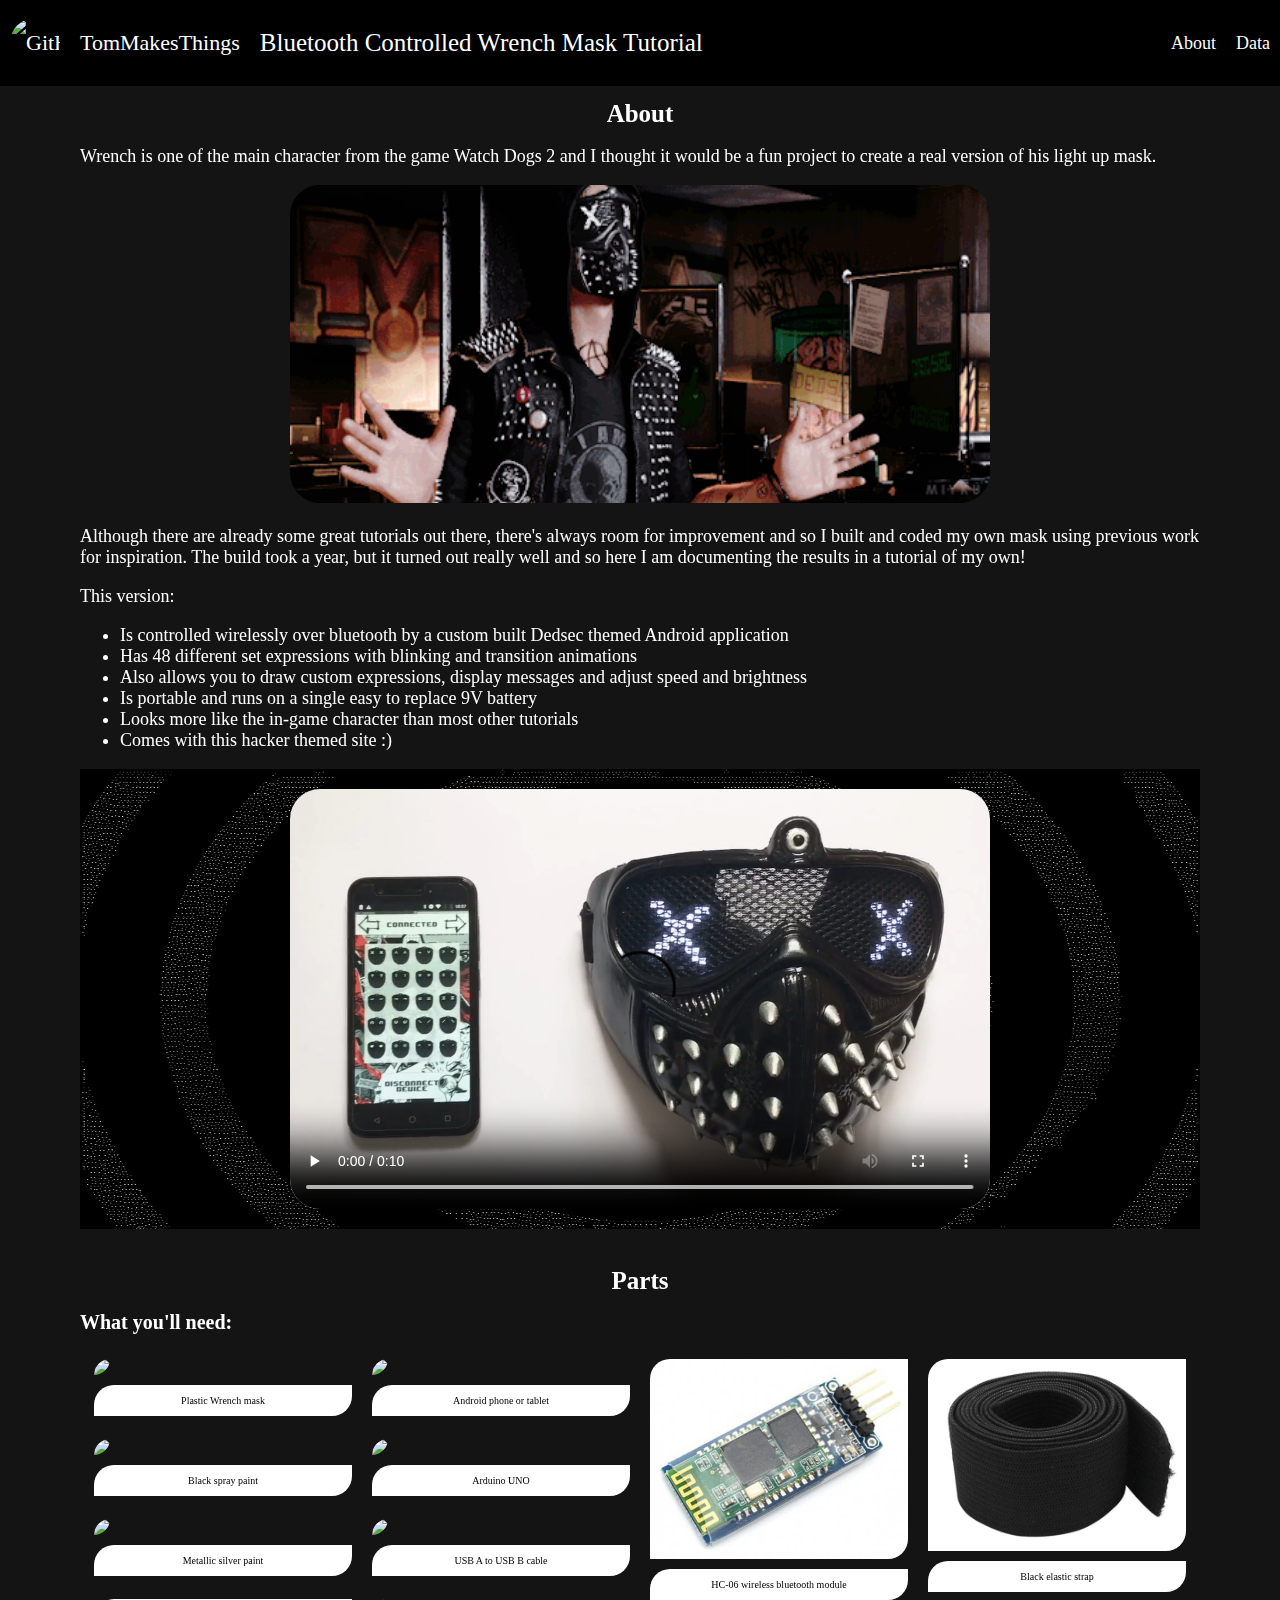
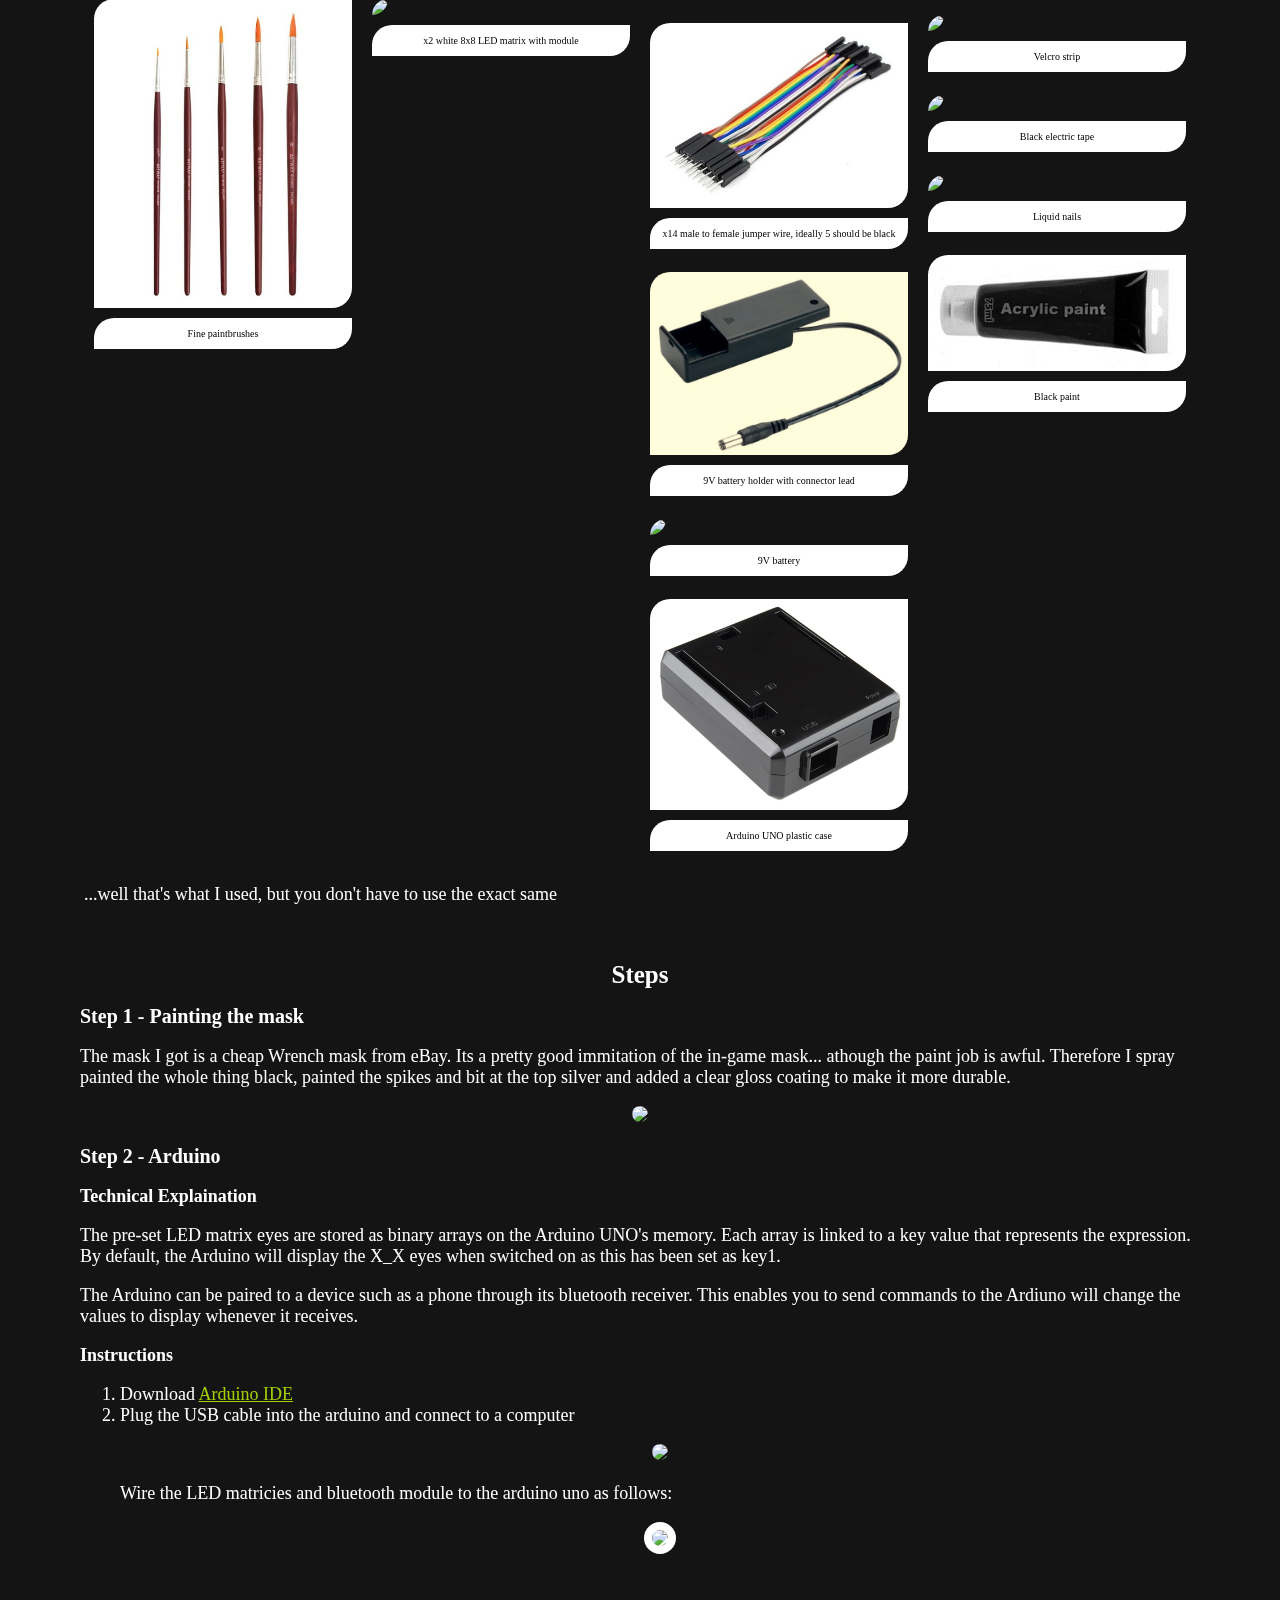
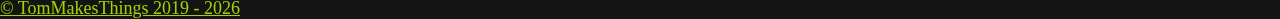
==== index.html @ 39fe6a98 "Index update" ====
<!DOCTYPE html>
<html>
<head>
	<meta name="description" content="Bluetooth controlled arduino wrench mask">
  <meta name="keywords" content="watch dogs 2">
  <meta name="author" content="TomMakesThings">
	<meta name="viewport" content="width=device-width, initial-scale=1">

	<!-- Links to the CSS stylesheets -->
	<link rel="stylesheet" href="Stylesheets\main.css">
	<link rel="stylesheet" href="Stylesheets\navbar.css">
	<link rel="stylesheet" href="Stylesheets\about.css">
	<link rel="stylesheet" href="Stylesheets\parts.css">
	<link rel="stylesheet" href="Stylesheets\steps.css">
	<link rel="stylesheet" href="Stylesheets\footer.css">
</head>

<body>

<div class="header">
	<div id="header-left" onmouseover="profileHover(this);" onmouseout="profileUnhover(this);">
		<a href="https://github.com/TomMakesThings"><img src="Assets/Images/Profile.gif" alt="GitHub profile picture" id="profilepic"></a>
		<a href="https://tommakesthings.github.io/" id="username" class="navtext">TomMakesThings</a>
	</div>
	<div id="header-center">
		<a href="https://github.com/TomMakesThings/Arduino-Wrench-Mask" class="navtext">Bluetooth Controlled Wrench Mask Tutorial<span class="type-dash" style="visibility: hidden;">_</span></a>
	</div>
	<div class="header-right">
		<a href="#about" class="navtext">About</a>
		<div class="nav-dropdown">
			<a href="#datasets" class="navtext">Data</a>
			<div class="nav-dropdown-content">
				<p><a href="#benchmark">None</a></p>
				<p><a href="#simulated">None</a></p>
				<p><a href="#mousecortex">None</a></p>
			</div>
		</div>
	</div>
</div>

<div class="content">
	<div>
		<a name="about" class="anchor"></a>
  	<h1>About</h1>
		<p>Wrench is one of the main character from the game Watch Dogs 2 and I thought it would be a fun project to create a real version of his light up mask.
		</p>
		<p class="center-image"><img src="Assets/Images/Wrench-Game.gif"></p>
		<p>Although there are already some great tutorials out there, there's always room for improvement and so I built and coded my own mask using previous work for inspiration.
			The build took a year, but it turned out really well and so here I am documenting the results in a tutorial of my own!
		</p>
		<p>
			This version:
		</p>
		<ul>
			<li>Is controlled wirelessly over bluetooth by a custom built Dedsec themed Android application</li>
			<li>Has 48 different set expressions with blinking and transition animations</li>
			<li>Also allows you to draw custom expressions, display messages and adjust speed and brightness</li>
			<li>Is portable and runs on a single easy to replace 9V battery</li>
			<li>Looks more like the in-game character than most other tutorials</li>
			<li>Comes with this hacker themed site :)</li>
		</ul>

		<div class="video-container">
			<video controls>
		  	<source src="Assets/Videos/Phone-Demo.mov" type="video/mp4">
		  	Error! Could not play video as it is not supported by your browser.
			</video>
		</div>

	</div>

	<br>

	<div>
		<a name="parts" class="anchor"></a>
		<h1>Parts</h1>
		<h2>What you'll need:</h2>
	</div>

	<div class="row">
		<div class="column">
			<div>
      	<a><img src="Assets/Images/Plastic-Mask.jpg" class="part"></a>
				<div class="part-desc">Plastic Wrench mask</div>
			</div>
			<div>
				<a><img src="Assets/Images/Black-Spray-Paint.jpg" class="part"></a>
				<div class="part-desc">Black spray paint</div>
			</div>
			<div>
				<a><img src="Assets/Images/Silver-Paint.png" class="part"></a>
				<div class="part-desc">Metallic silver paint</div>
			</div>
			<div>
				<a><img src="Assets/Images/Paintbrush.jpg" class="part"></a>
				<div class="part-desc">Fine paintbrushes</div>
			</div>
		</div>
		<div class="column">
			<div>
				<a><img src="Assets/Images/Android-Phone.jpg" class="part"></a>
				<div class="part-desc">Android phone or tablet</div>
			</div>
			<div>
				<a><img src="Assets/Images/Arduino-Uno.jpg" class="part"></a>
				<div class="part-desc">Arduino UNO</div>
			</div>
			<div>
				<a><img src="Assets/Images/USB-Cable.jpg" class="part"></a>
				<div class="part-desc">USB A to USB B cable</div>
			</div>
			<div>
				<a><img src="Assets/Images/LED-Matrix.jpg" class="part"></a>
				<div class="part-desc">x2 white 8x8 LED matrix with module</div>
			</div>
		</div>
		<div class="column">
			<div>
				<a><img src="Assets/Images/Bluetooth-Module.jpg" class="part"></a>
				<div class="part-desc">HC-06 wireless bluetooth module</div>
			</div>
			<div>
				<a><img src="Assets/Images/Jumper-Wires.jpg" class="part"></a>
				<div class="part-desc">x14 male to female jumper wire, ideally 5 should be black</div>
			</div>
			<div>
				<a><img src="Assets/Images/9V-Battery-Holder.png" class="part"></a>
				<div class="part-desc">9V battery holder with connector lead</div>
			</div>
			<div>
				<a><img src="Assets/Images/9V-Battery.jpg" class="part"></a>
				<div class="part-desc">9V battery</div>
			</div>
			<div>
				<a><img src="Assets/Images/Arduino-Case.jpg" class="part"></a>
				<div class="part-desc">Arduino UNO plastic case</div>
			</div>
		</div>
		<div class="column">
			<div>
				<a><img src="Assets/Images/Black-Elastic.png" class="part"></a>
				<div class="part-desc">Black elastic strap</div>
			</div>
			<div>
				<a><img src="Assets/Images/Velcro.jpg" class="part"></a>
				<div class="part-desc">Velcro strip</div>
			</div>
			<div>
				<a><img src="Assets/Images/Black-Tape.jpg" class="part"></a>
				<div class="part-desc">Black electric tape</div>
			</div>
			<div>
				<a><img src="Assets/Images/Liquid-Nails.jpg" class="part"></a>
				<div class="part-desc">Liquid nails</div>
			</div>
			<div>
				<a><img src="Assets/Images/Black-Paint.png" class="part"></a>
				<div class="part-desc">Black paint</div>
			</div>
		</div>

		<p>...well that's what I used, but you don't have to use the exact same
		</p>

	</div>

	<br>

	<div>
		<a name="parts" class="anchor"></a>
		<h1>Steps</h1>
		<h2>Step 1 - Painting the mask</h2>
		<p>The mask I got is a cheap Wrench mask from eBay.
			Its a pretty good immitation of the in-game mask... athough the paint job is awful.
			Therefore I spray painted the whole thing black, painted the spikes and bit at the top silver and added a clear gloss coating to make it more durable.
		</p>
			<p class="center-image"><img src="Assets/Images/Masks-Painted.jpeg"></p>
	</div>

	<div>
		<a name="parts" class="anchor"></a>
		<h2>Step 2 - Arduino</h2>
		<h3>Technical Explaination</h3>
		<p>The pre-set LED matrix eyes are stored as binary arrays on the Arduino UNO's memory.
			Each array is linked to a key value that represents the expression.
			By default, the Arduino will display the X_X eyes when switched on as this has been set as key1.
		</p>
		<p>
			The Arduino can be paired to a device such as a phone through its bluetooth receiver.
			This enables you to send commands to the Ardiuno
			will change the values to display whenever it receives.
		</p>
		<h3>Instructions</h3>
		<ol>
			<li>Download <a href="https://www.arduino.cc/en/software">Arduino IDE</a></li>
			<li>Plug the USB cable into the arduino and connect to a computer</li>
			<p class="center-image"><img src="Assets/Images/USB-Connected-Arduino.png"></p>

		<p>Wire the LED matricies and bluetooth module to the arduino uno as follows:</p>
		<p class="wiring" id="arduino-wiring"><img src="Assets/Images/Arduino-Wiring.png"></p>
		</p>
	</div>

</div>

<br>

<div class="footer">
	<div class="footer-center">
		<a href="https://github.com/TomMakesThings">&copy; TomMakesThings 2019 - <script>document.write(new Date().getUTCFullYear());</script></a>
	</div>
</div>

<script src="Javascript/navbar.js"></script>

</body>
</html>
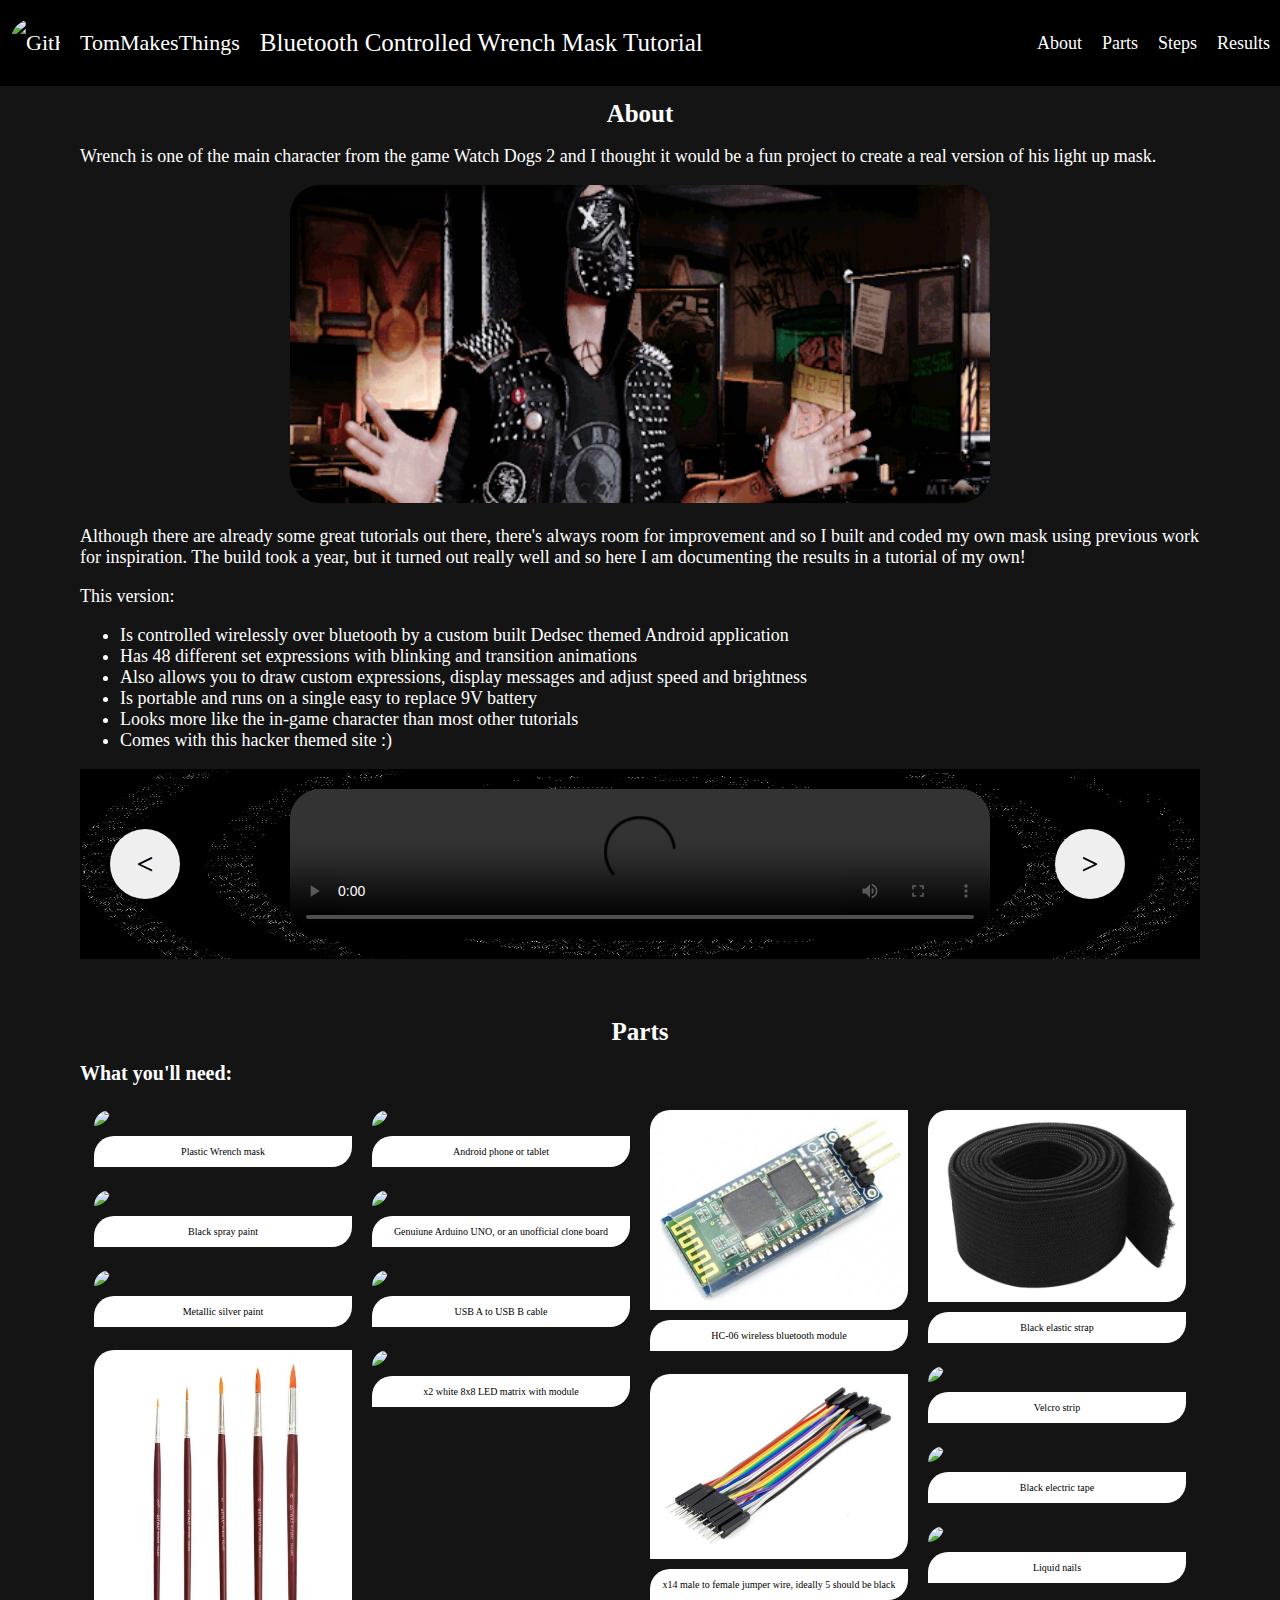
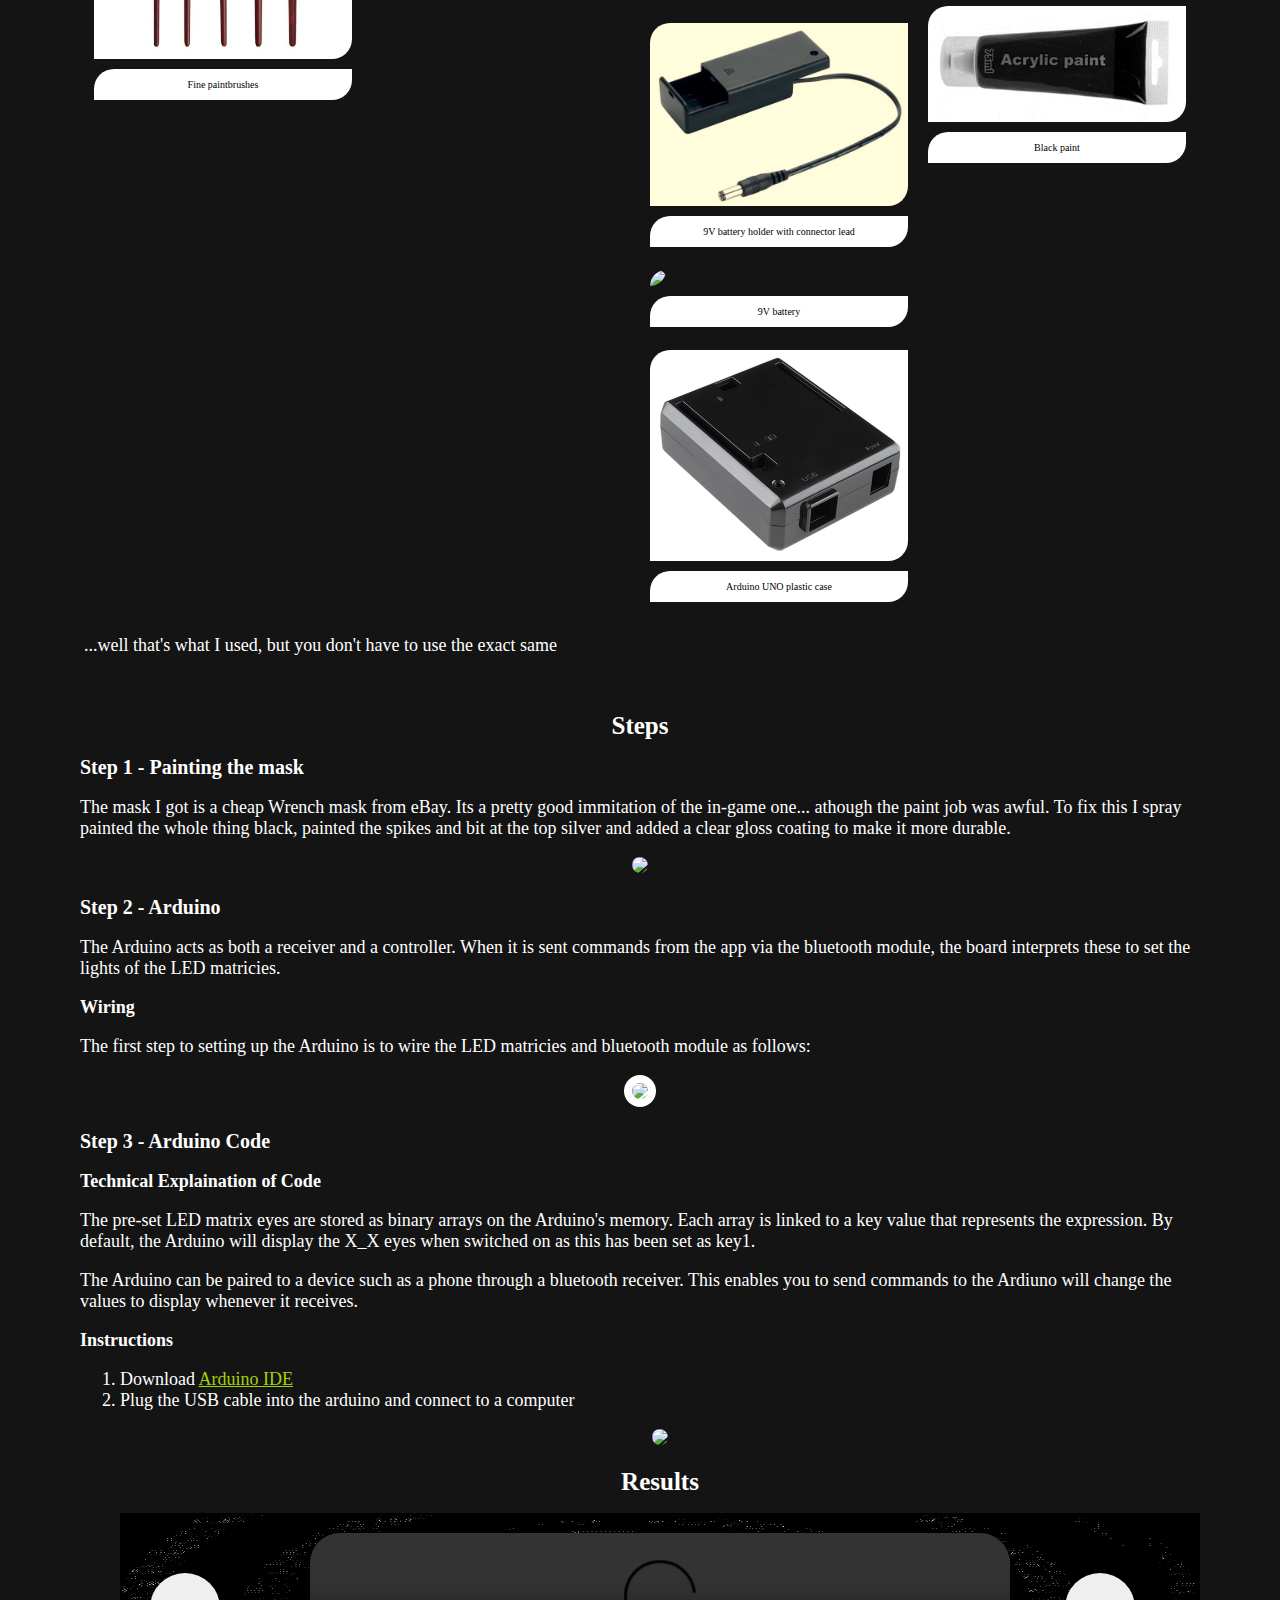
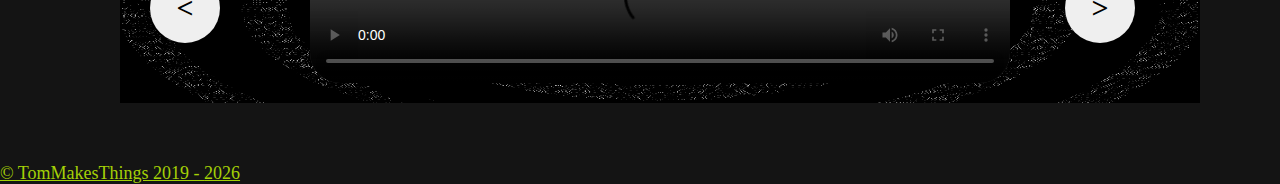
==== commit 7e884bfb: "Video player update" ====
--- a/index.html
+++ b/index.html
@@ -27,14 +27,16 @@
 	</div>
 	<div class="header-right">
 		<a href="#about" class="navtext">About</a>
+		<a href="#parts" class="navtext">Parts</a>
 		<div class="nav-dropdown">
-			<a href="#datasets" class="navtext">Data</a>
+			<a href="#steps" class="navtext">Steps</a>
 			<div class="nav-dropdown-content">
 				<p><a href="#benchmark">None</a></p>
 				<p><a href="#simulated">None</a></p>
 				<p><a href="#mousecortex">None</a></p>
 			</div>
 		</div>
+		<a href="#results" class="navtext">Results</a>
 	</div>
 </div>
 
@@ -61,10 +63,16 @@
 		</ul>
 
 		<div class="video-container">
-			<video controls>
-		  	<source src="Assets/Videos/Phone-Demo.mov" type="video/mp4">
-		  	Error! Could not play video as it is not supported by your browser.
+			<button class="circle-button wide-screen-button previous-button" style="float: left;" onclick="aboutVideoChanger(this)"><p><</p></button>
+			<video controls id="about-video">
+		  	<source src="Assets/Videos/App-Connection.mov" type="video/mp4">
+				Error! Could not play video as it is not supported by your browser.
 			</video>
+			<button class="circle-button wide-screen-button next-button" style="float: right;" onclick="aboutVideoChanger(this)"><p>></p></button>
+		</div>
+		<div class="video-buttons-small-screen">
+			<button class="circle-button small-screen-button next-button" onclick="aboutVideoChanger(this)"><p><</p></button>
+			<button class="circle-button small-screen-button previous-button" onclick="aboutVideoChanger(this)"><p>></p></button>
 		</div>
 
 	</div>
@@ -103,7 +111,7 @@
 			</div>
 			<div>
 				<a><img src="Assets/Images/Arduino-Uno.jpg" class="part"></a>
-				<div class="part-desc">Arduino UNO</div>
+				<div class="part-desc">Genuiune Arduino UNO, or an unofficial clone board</div>
 			</div>
 			<div>
 				<a><img src="Assets/Images/USB-Cable.jpg" class="part"></a>
@@ -167,12 +175,12 @@
 	<br>
 
 	<div>
-		<a name="parts" class="anchor"></a>
+		<a name="steps" class="anchor"></a>
 		<h1>Steps</h1>
 		<h2>Step 1 - Painting the mask</h2>
 		<p>The mask I got is a cheap Wrench mask from eBay.
-			Its a pretty good immitation of the in-game mask... athough the paint job is awful.
-			Therefore I spray painted the whole thing black, painted the spikes and bit at the top silver and added a clear gloss coating to make it more durable.
+			Its a pretty good immitation of the in-game one... athough the paint job was awful.
+			To fix this I spray painted the whole thing black, painted the spikes and bit at the top silver and added a clear gloss coating to make it more durable.
 		</p>
 			<p class="center-image"><img src="Assets/Images/Masks-Painted.jpeg"></p>
 	</div>
@@ -180,13 +188,21 @@
 	<div>
 		<a name="parts" class="anchor"></a>
 		<h2>Step 2 - Arduino</h2>
-		<h3>Technical Explaination</h3>
-		<p>The pre-set LED matrix eyes are stored as binary arrays on the Arduino UNO's memory.
+		<p>The Arduino acts as both a receiver and a controller.
+			When it is sent commands from the app via the bluetooth module, the board interprets these to set the lights of the LED matricies.
+		</p>
+		<h3>Wiring</h3>
+		<p>The first step to setting up the Arduino is to wire the LED matricies and bluetooth module as follows:</p>
+		<p class="wiring" id="arduino-wiring"><img src="Assets/Images/Arduino-Wiring.png"></p>
+		</p>
+		<h2>Step 3 - Arduino Code</h2>
+		<h3>Technical Explaination of Code</h3>
+		<p>The pre-set LED matrix eyes are stored as binary arrays on the Arduino's memory.
 			Each array is linked to a key value that represents the expression.
 			By default, the Arduino will display the X_X eyes when switched on as this has been set as key1.
 		</p>
 		<p>
-			The Arduino can be paired to a device such as a phone through its bluetooth receiver.
+			The Arduino can be paired to a device such as a phone through a bluetooth receiver.
 			This enables you to send commands to the Ardiuno
 			will change the values to display whenever it receives.
 		</p>
@@ -196,9 +212,23 @@
 			<li>Plug the USB cable into the arduino and connect to a computer</li>
 			<p class="center-image"><img src="Assets/Images/USB-Connected-Arduino.png"></p>
 
-		<p>Wire the LED matricies and bluetooth module to the arduino uno as follows:</p>
-		<p class="wiring" id="arduino-wiring"><img src="Assets/Images/Arduino-Wiring.png"></p>
-		</p>
+		<a name="results" class="anchor"></a>
+		<h1>Results</h1>
+
+		<div class="video-container">
+			<button class="circle-button wide-screen-button previous-button" style="float: left;" onclick="resultsVideoChanger(this)"><p><</p></button>
+			<video controls id="results-video">
+			  <source src="Assets/Videos/Wrench-Outfit-Pose.mp4" type="video/mp4">
+			  Error! Could not play video as it is not supported by your browser.
+			</video>
+			<button class="circle-button wide-screen-button next-button" style="float: right;" onclick="resultsVideoChanger(this)"><p>></p></button>
+		</div>
+		<div class="video-buttons-small-screen">
+			<button class="circle-button small-screen-button next-button" onclick="resultsVideoChanger(this)"><p><</p></button>
+			<button class="circle-button small-screen-button previous-button" onclick="resultsVideoChanger(this)"><p>></p></button>
+		</div>
+
+
 	</div>
 
 </div>
@@ -212,6 +242,7 @@
 </div>
 
 <script src="Javascript/navbar.js"></script>
+<script src="Javascript/video.js"></script>
 
 </body>
 </html>
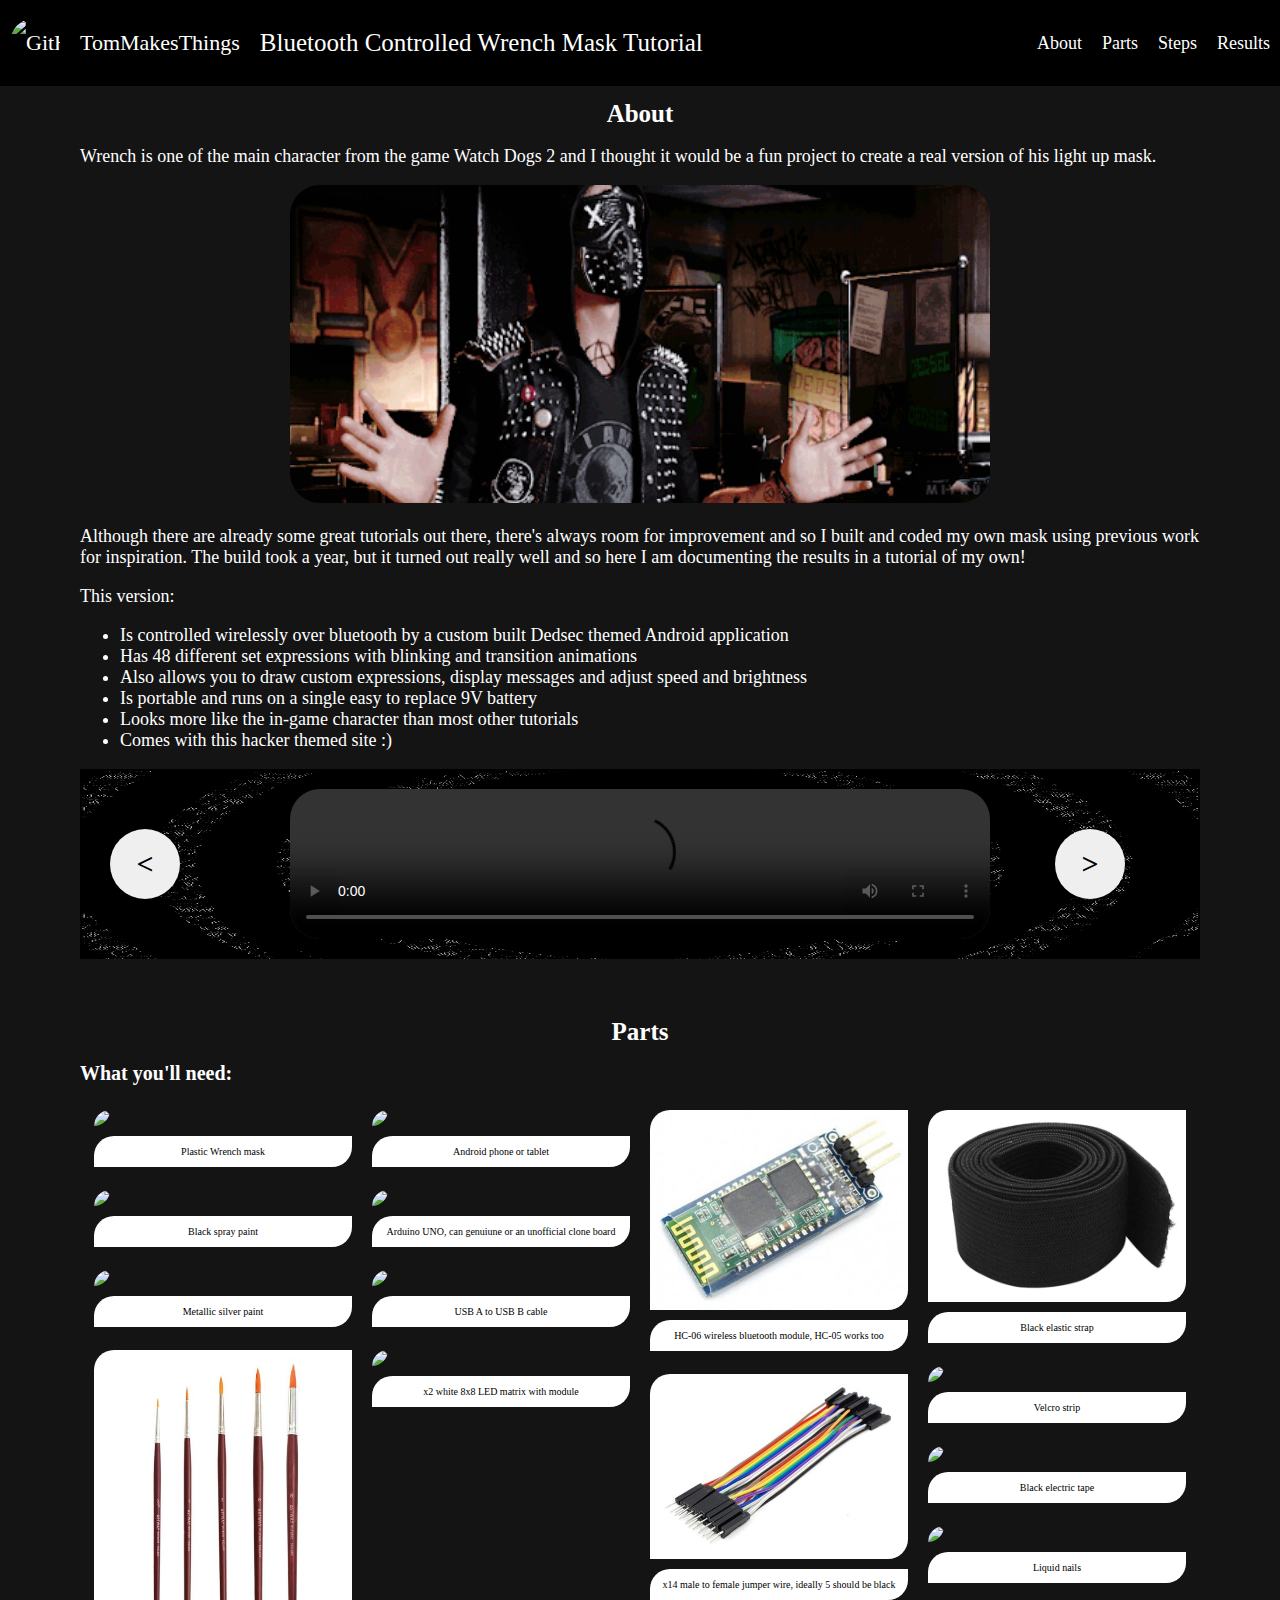
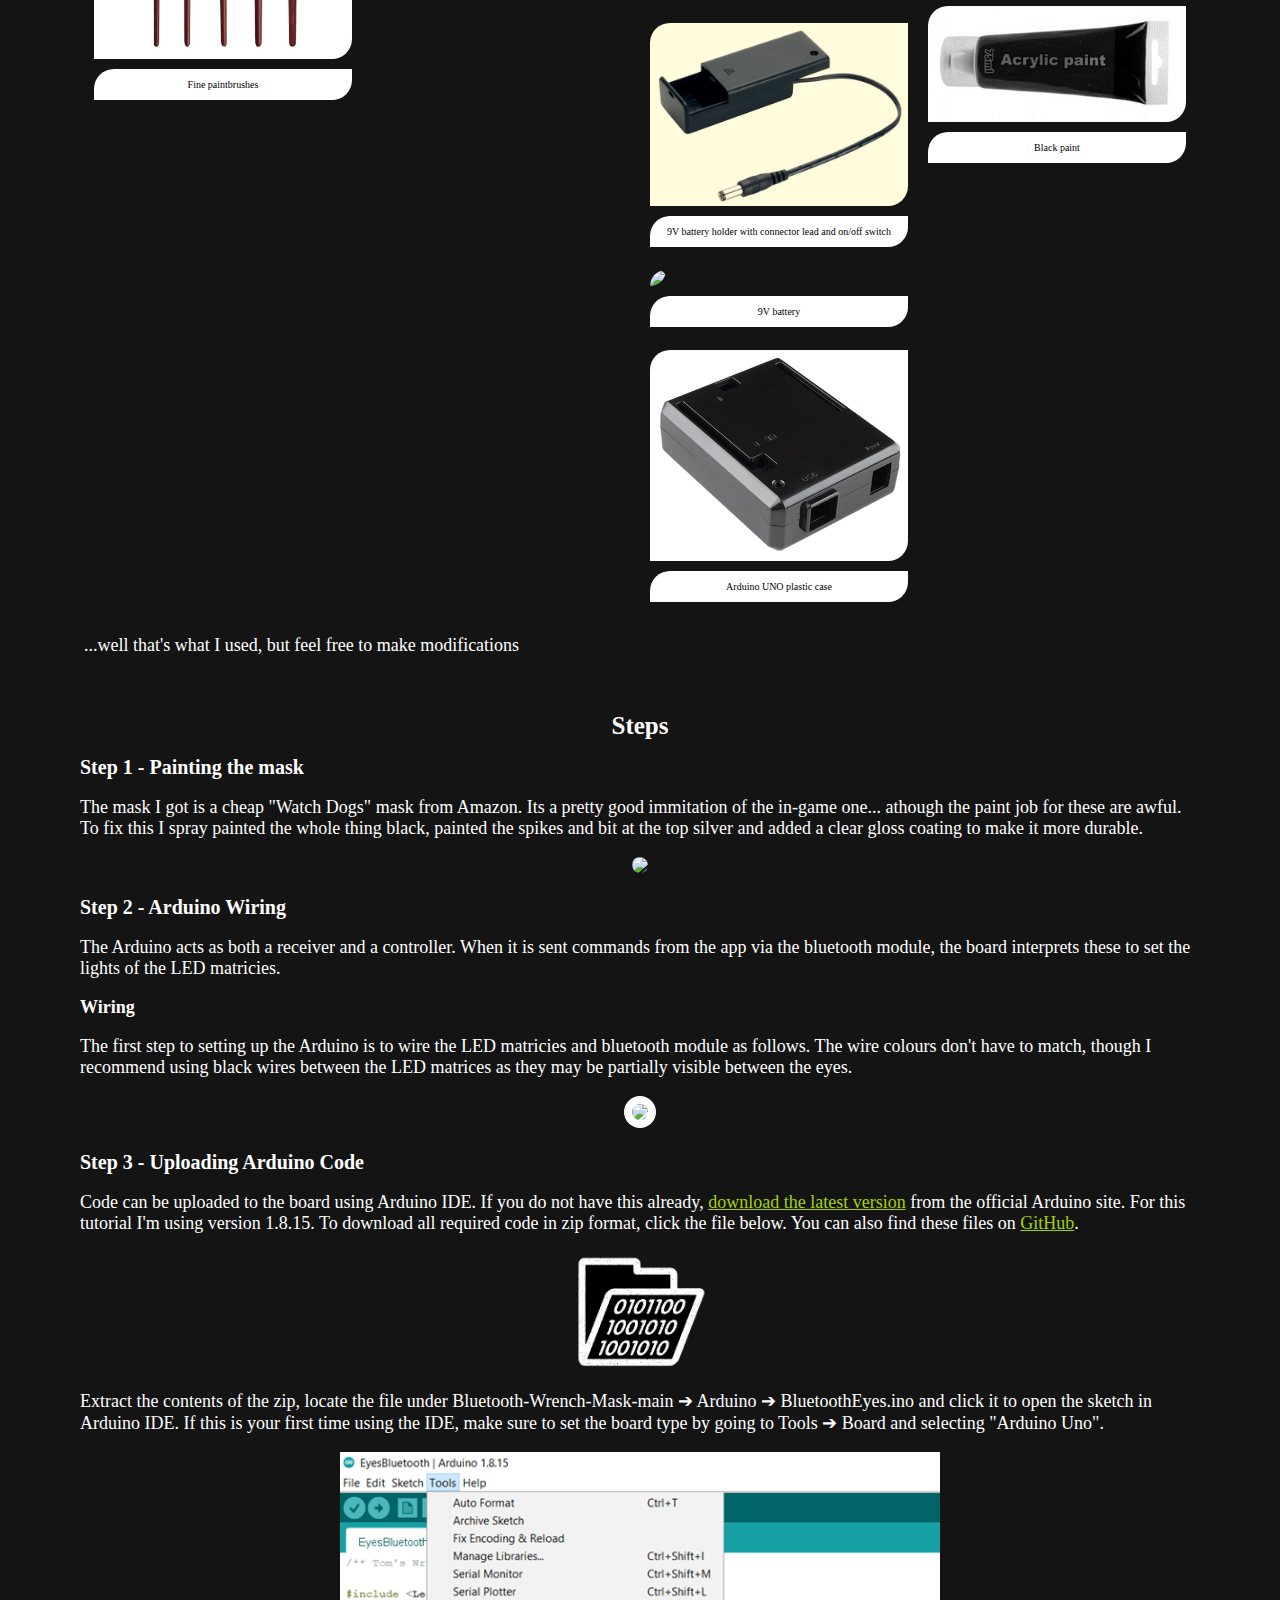
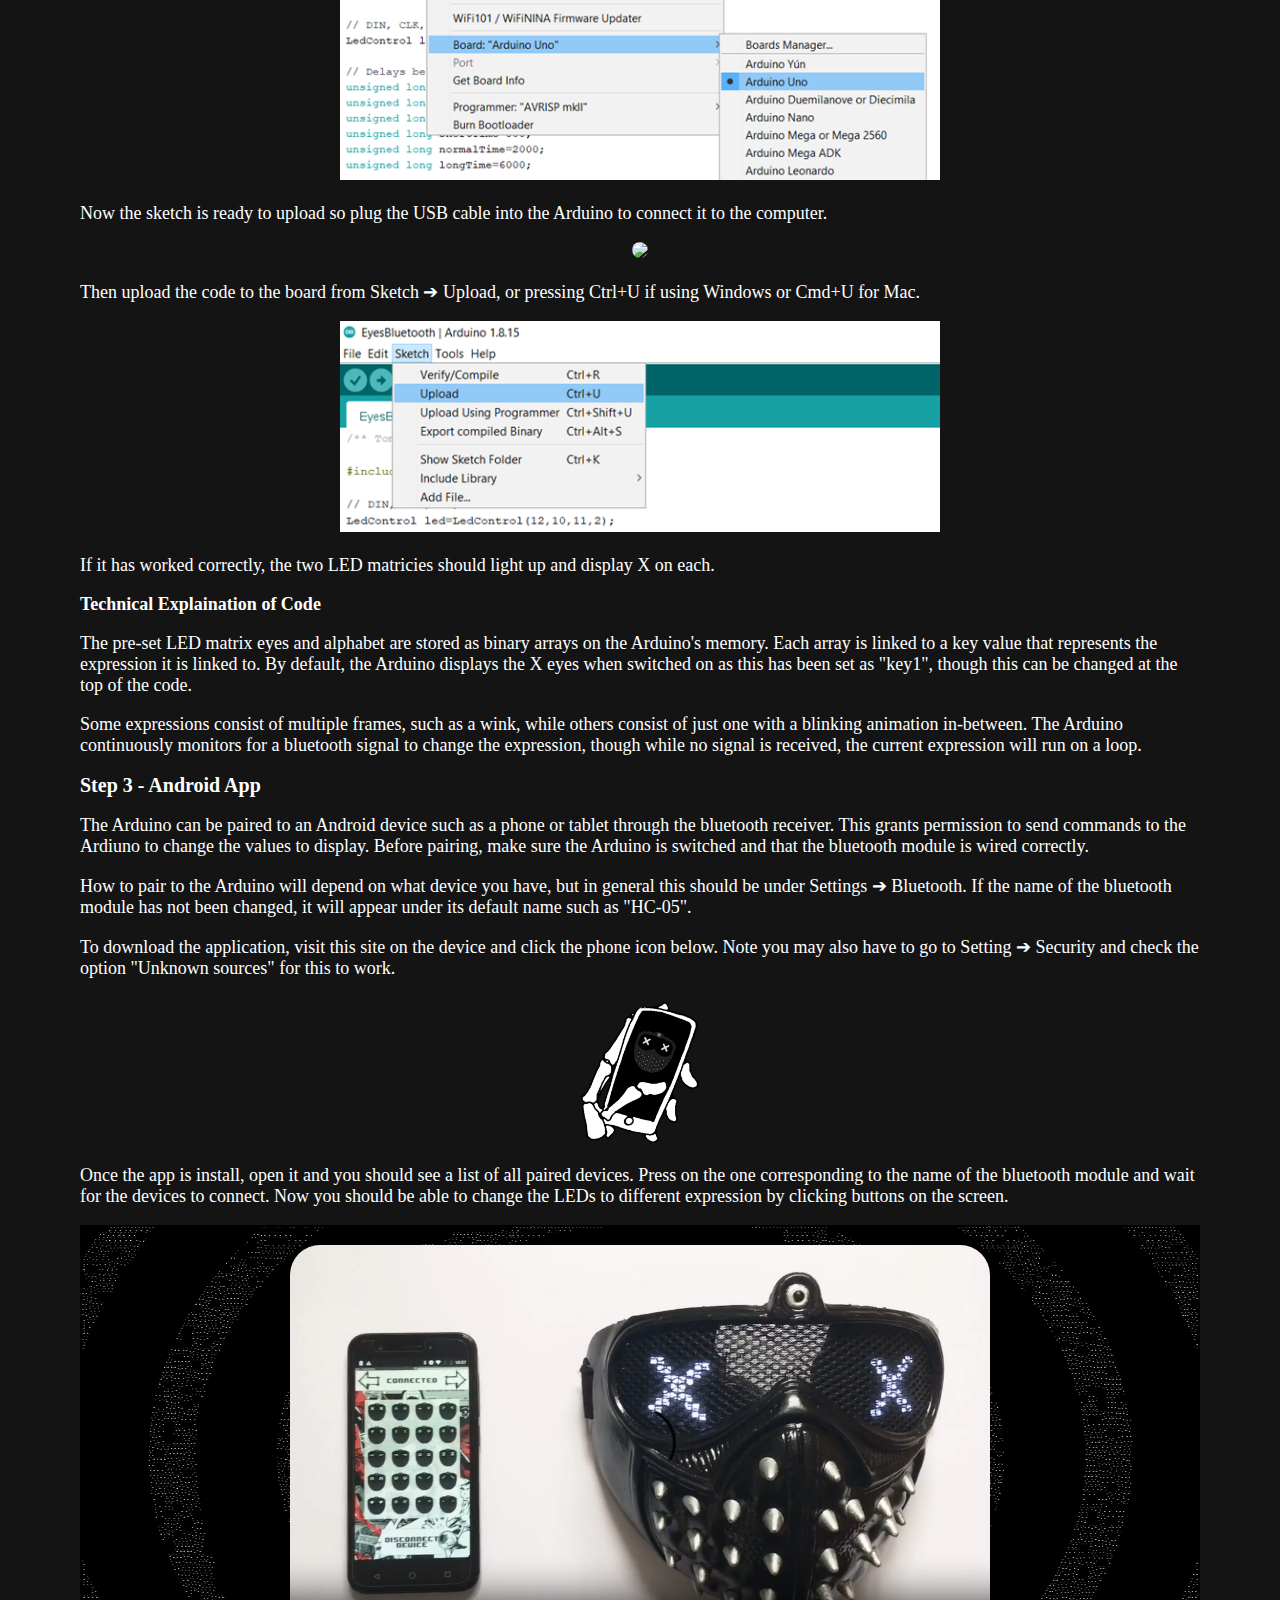
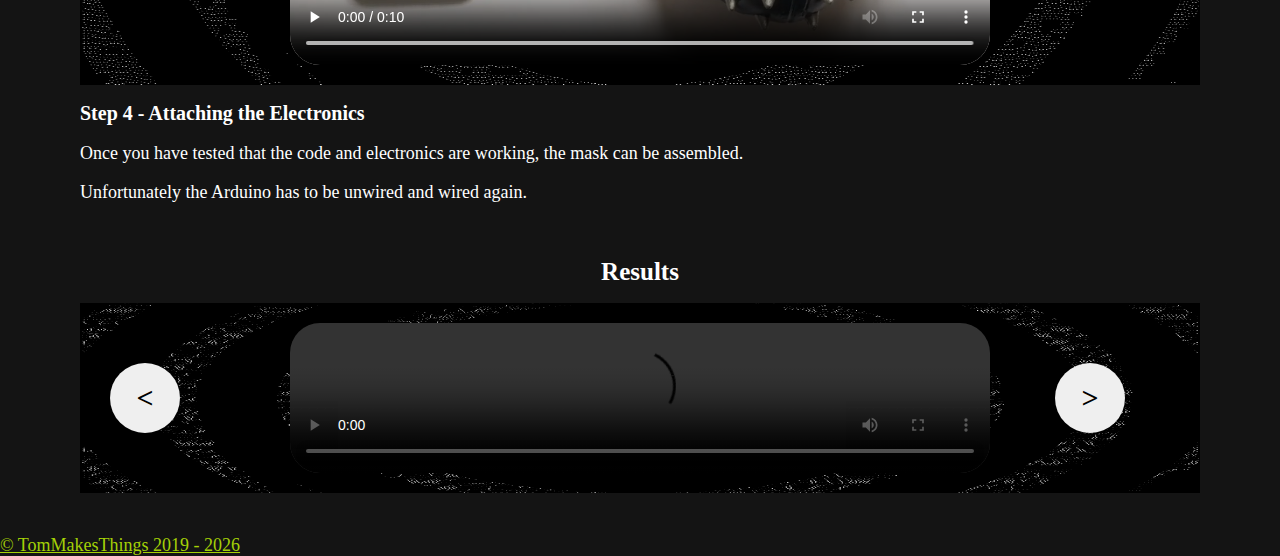
==== commit 359c99f7: "Steps update" ====
--- a/index.html
+++ b/index.html
@@ -111,7 +111,7 @@
 			</div>
 			<div>
 				<a><img src="Assets/Images/Arduino-Uno.jpg" class="part"></a>
-				<div class="part-desc">Genuiune Arduino UNO, or an unofficial clone board</div>
+				<div class="part-desc">Arduino UNO, can genuiune or an unofficial clone board</div>
 			</div>
 			<div>
 				<a><img src="Assets/Images/USB-Cable.jpg" class="part"></a>
@@ -125,7 +125,7 @@
 		<div class="column">
 			<div>
 				<a><img src="Assets/Images/Bluetooth-Module.jpg" class="part"></a>
-				<div class="part-desc">HC-06 wireless bluetooth module</div>
+				<div class="part-desc">HC-06 wireless bluetooth module, HC-05 works too</div>
 			</div>
 			<div>
 				<a><img src="Assets/Images/Jumper-Wires.jpg" class="part"></a>
@@ -133,7 +133,7 @@
 			</div>
 			<div>
 				<a><img src="Assets/Images/9V-Battery-Holder.png" class="part"></a>
-				<div class="part-desc">9V battery holder with connector lead</div>
+				<div class="part-desc">9V battery holder with connector lead and on/off switch</div>
 			</div>
 			<div>
 				<a><img src="Assets/Images/9V-Battery.jpg" class="part"></a>
@@ -167,7 +167,7 @@
 			</div>
 		</div>
 
-		<p>...well that's what I used, but you don't have to use the exact same
+		<p>...well that's what I used, but feel free to make modifications
 		</p>
 
 	</div>
@@ -178,8 +178,8 @@
 		<a name="steps" class="anchor"></a>
 		<h1>Steps</h1>
 		<h2>Step 1 - Painting the mask</h2>
-		<p>The mask I got is a cheap Wrench mask from eBay.
-			Its a pretty good immitation of the in-game one... athough the paint job was awful.
+		<p>The mask I got is a cheap "Watch Dogs" mask from Amazon.
+			Its a pretty good immitation of the in-game one... athough the paint job for these are awful.
 			To fix this I spray painted the whole thing black, painted the spikes and bit at the top silver and added a clear gloss coating to make it more durable.
 		</p>
 			<p class="center-image"><img src="Assets/Images/Masks-Painted.jpeg"></p>
@@ -187,30 +187,84 @@
 
 	<div>
 		<a name="parts" class="anchor"></a>
-		<h2>Step 2 - Arduino</h2>
+		<h2>Step 2 - Arduino Wiring</h2>
 		<p>The Arduino acts as both a receiver and a controller.
 			When it is sent commands from the app via the bluetooth module, the board interprets these to set the lights of the LED matricies.
 		</p>
 		<h3>Wiring</h3>
-		<p>The first step to setting up the Arduino is to wire the LED matricies and bluetooth module as follows:</p>
+		<p>The first step to setting up the Arduino is to wire the LED matricies and bluetooth module as follows.
+		The wire colours don't have to match, though I recommend using black wires between the LED matrices as they may be partially visible between the eyes.</p>
 		<p class="wiring" id="arduino-wiring"><img src="Assets/Images/Arduino-Wiring.png"></p>
 		</p>
-		<h2>Step 3 - Arduino Code</h2>
+		<h2>Step 3 - Uploading Arduino Code</h2>
+		<p>Code can be uploaded to the board using Arduino IDE.
+			If you do not have this already, <a href="https://www.arduino.cc/en/software" target="_blank" rel="noopener noreferrer">download the latest version</a> from the official Arduino site.
+			For this tutorial I'm using version 1.8.15.
+			To download all required code in zip format, click the file below.
+			You can also find these files on <a href="https://github.com/TomMakesThings/Bluetooth-Wrench-Mask" target="_blank" rel="noopener noreferrer">GitHub</a>.
+		</p>
+
+		<a href="https://github.com/TomMakesThings/Bluetooth-Wrench-Mask/archive/refs/heads/main.zip" target="_blank" rel="noopener noreferrer" download>
+			<img src="Assets/Images/Code-File.png" class="code-download">
+		</a>
+
+		<p>Extract the contents of the zip, locate the file under Bluetooth-Wrench-Mask-main ➔ Arduino ➔ BluetoothEyes.ino and click it to open the sketch in Arduino IDE.
+			If this is your first time using the IDE, make sure to set the board type by going to Tools ➔ Board and selecting "Arduino Uno".</p>
+		<p class="code-image"><img src="Assets/Images/Board-Selection.png"></p>
+
+		<p>Now the sketch is ready to upload so plug the USB cable into the Arduino to connect it to the computer.</p>
+		<p class="center-image"><img src="Assets/Images/USB-Connected-Arduino.png"></p>
+
+		<p>Then upload the code to the board from Sketch ➔ Upload, or pressing Ctrl+U if using Windows or Cmd+U for Mac.</p>
+		<p class="code-image"><img src="Assets/Images/Board-Upload.png"></p>
+
+		<p>If it has worked correctly, the two LED matricies should light up and display X on each.</p>
+
 		<h3>Technical Explaination of Code</h3>
-		<p>The pre-set LED matrix eyes are stored as binary arrays on the Arduino's memory.
-			Each array is linked to a key value that represents the expression.
-			By default, the Arduino will display the X_X eyes when switched on as this has been set as key1.
-		</p>
+		<p>The pre-set LED matrix eyes and alphabet are stored as binary arrays on the Arduino's memory.
+			Each array is linked to a key value that represents the expression it is linked to.
+			By default, the Arduino displays the X eyes when switched on as this has been set as "key1", though this can be changed at the top of the code.
+		</p>
+		<p>Some expressions consist of multiple frames, such as a wink, while others consist of just one with a blinking animation in-between.
+			The Arduino continuously monitors for a bluetooth signal to change the expression, though while no signal is received, the current expression will run on a loop.
+		</p>
+
+		<h2>Step 3 - Android App</h2>
 		<p>
-			The Arduino can be paired to a device such as a phone through a bluetooth receiver.
-			This enables you to send commands to the Ardiuno
-			will change the values to display whenever it receives.
-		</p>
-		<h3>Instructions</h3>
-		<ol>
-			<li>Download <a href="https://www.arduino.cc/en/software">Arduino IDE</a></li>
-			<li>Plug the USB cable into the arduino and connect to a computer</li>
-			<p class="center-image"><img src="Assets/Images/USB-Connected-Arduino.png"></p>
+			The Arduino can be paired to an Android device such as a phone or tablet through the bluetooth receiver.
+			This grants permission to send commands to the Ardiuno to change the values to display.
+			Before pairing, make sure the Arduino is switched and that the bluetooth module is wired correctly.
+		</p>
+		<p>
+			How to pair to the Arduino will depend on what device you have, but in general this should be under Settings ➔ Bluetooth.
+			If the name of the bluetooth module has not been changed, it will appear under its default name such as "HC-05".
+		</p>
+		<p>To download the application, visit this site on the device and click the phone icon below.
+			Note you may also have to go to Setting ➔ Security and check the option "Unknown sources" for this to work.
+		</p>
+
+		<a href="https://github.com/TomMakesThings/Bluetooth-Wrench-Mask/raw/main/Android_App/bluetooth-controller-app.apk" target="_blank" rel="noopener noreferrer" download>
+			<img src="Assets/Images/Dedsec-Phone.png" class="code-download" style="height: 150px;">
+		</a>
+
+		<p>Once the app is install, open it and you should see a list of all paired devices.
+			Press on the one corresponding to the name of the bluetooth module and wait for the devices to connect.
+			Now you should be able to change the LEDs to different expression by clicking buttons on the screen.
+		</p>
+
+		<div class="video-container">
+			<video controls>
+				<source src="Assets/Videos/Phone-Demo.mov" type="video/mp4">
+				Error! Could not play video as it is not supported by your browser.
+			</video>
+		</div>
+
+		<h2>Step 4 - Attaching the Electronics</h2>
+
+		<p>Once you have tested that the code and electronics are working, the mask can be assembled.</p>
+		<p>Unfortunately the Arduino has to be unwired and wired again.</p>
+
+		<br>
 
 		<a name="results" class="anchor"></a>
 		<h1>Results</h1>
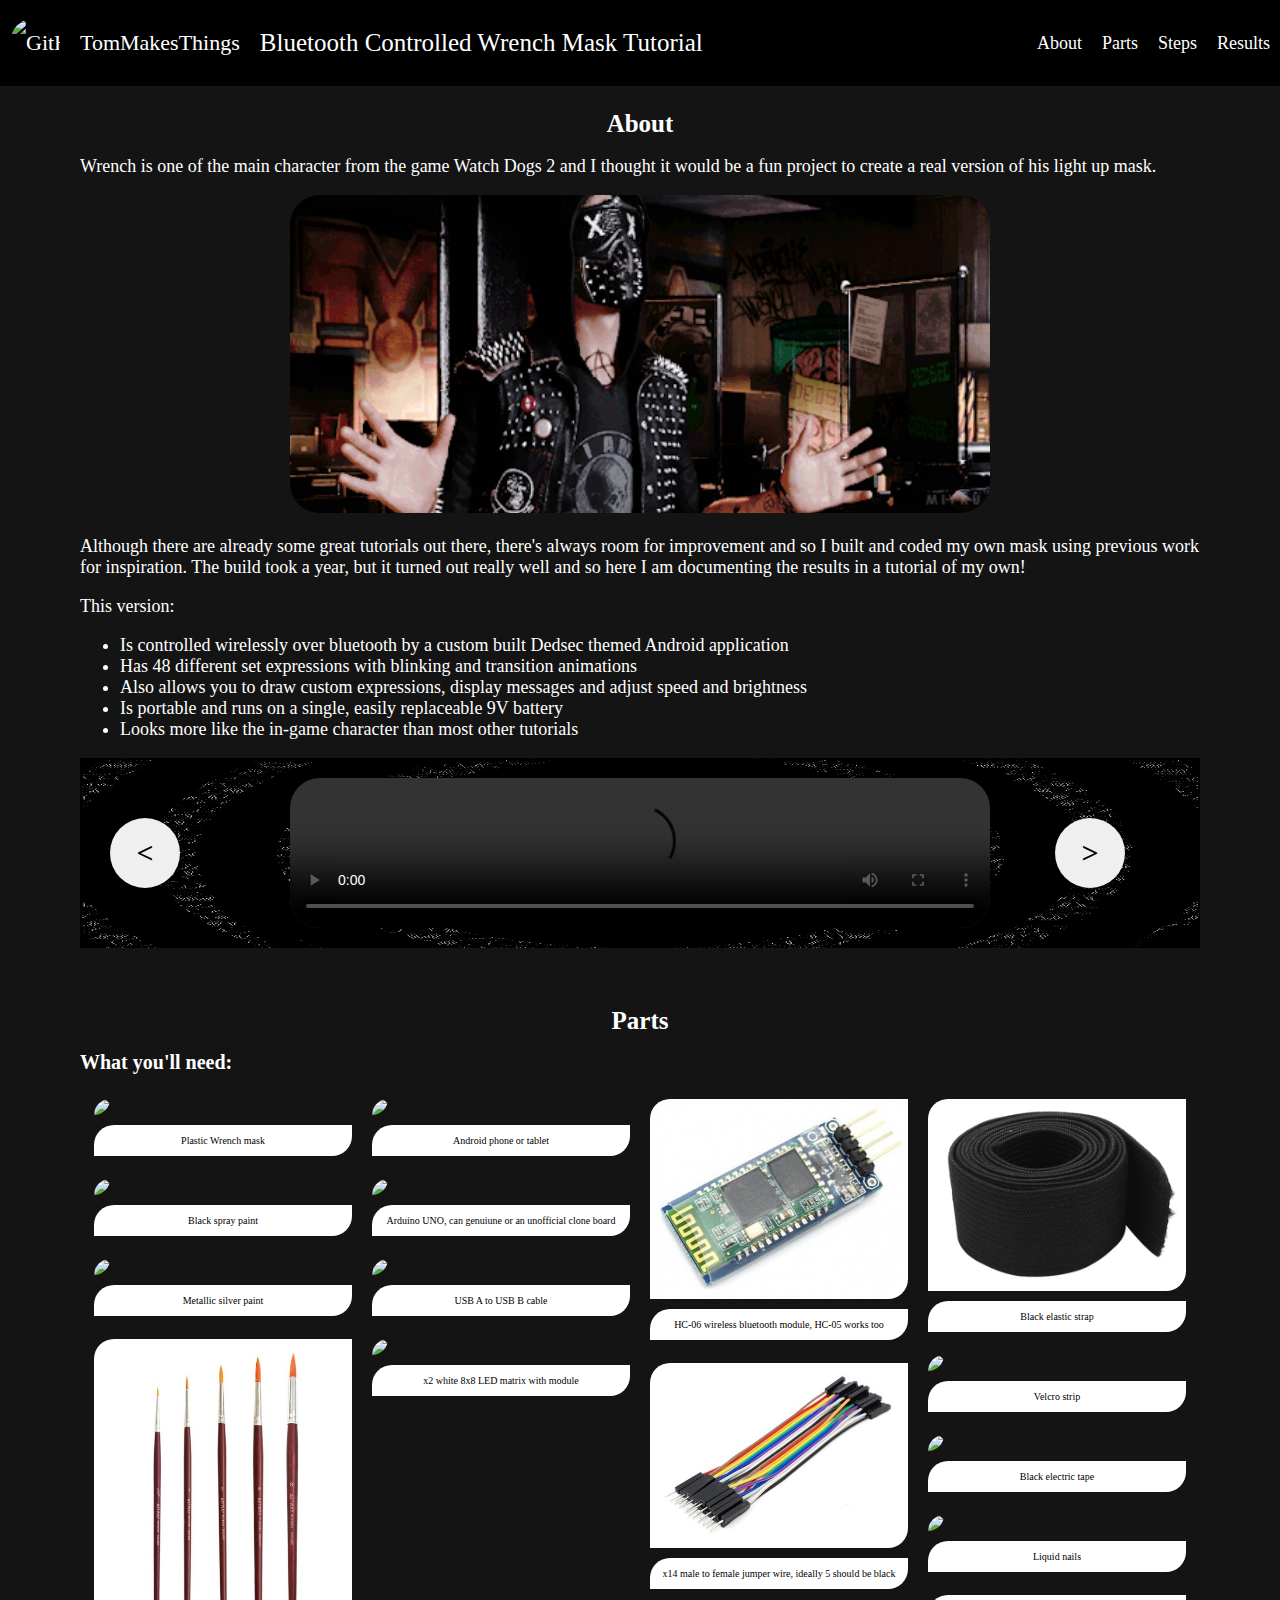
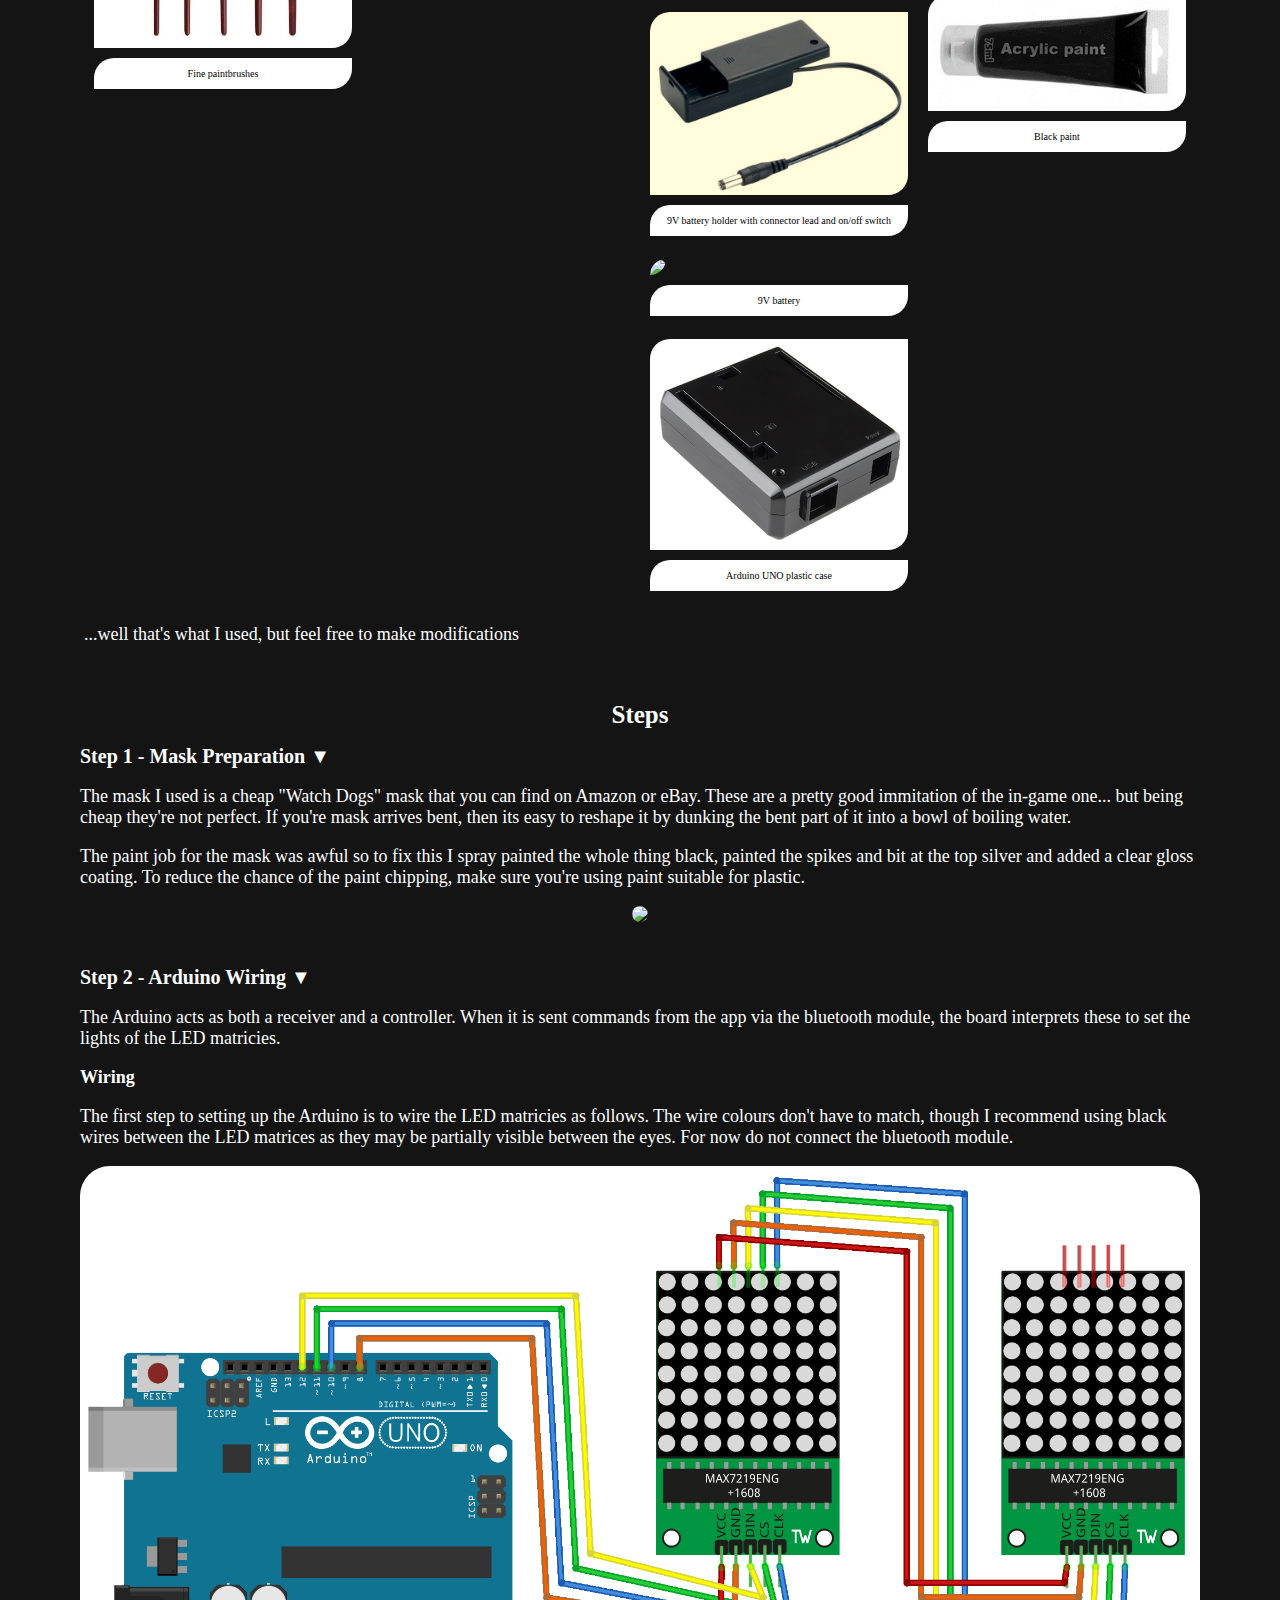
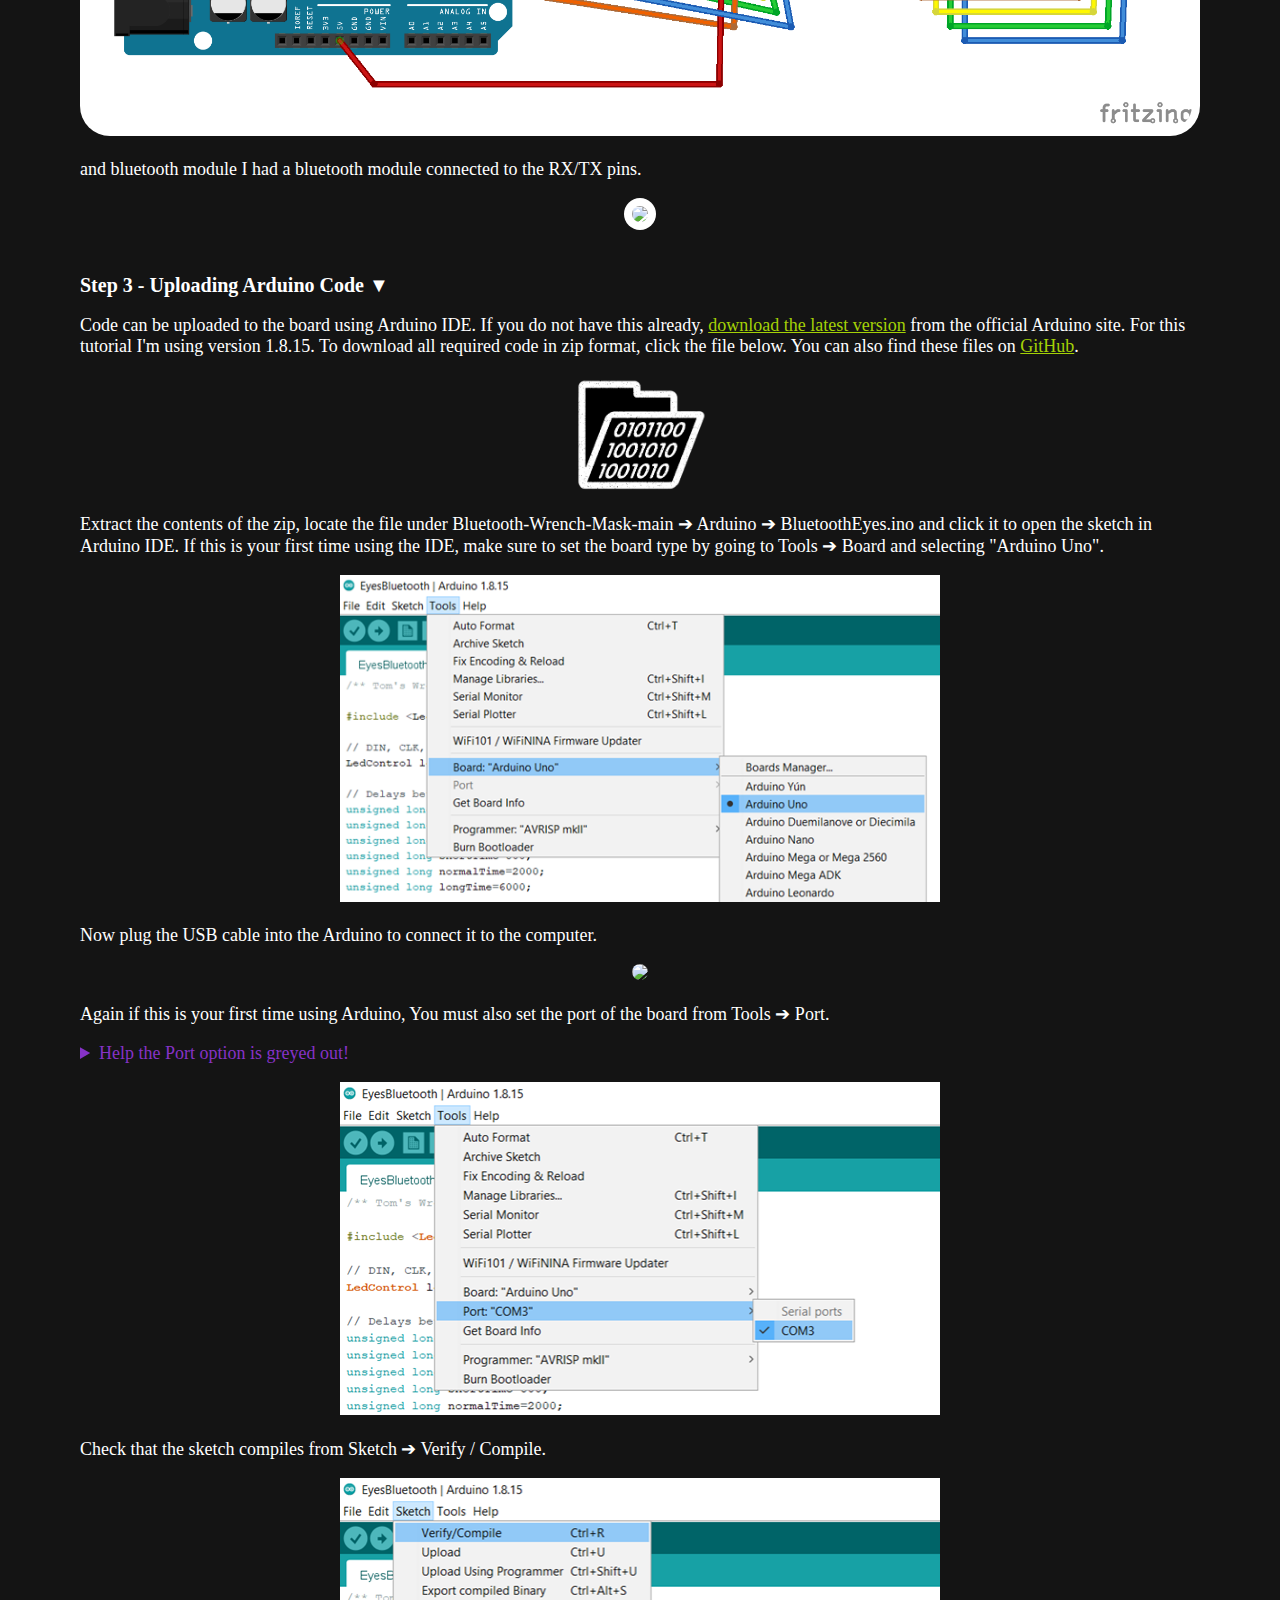
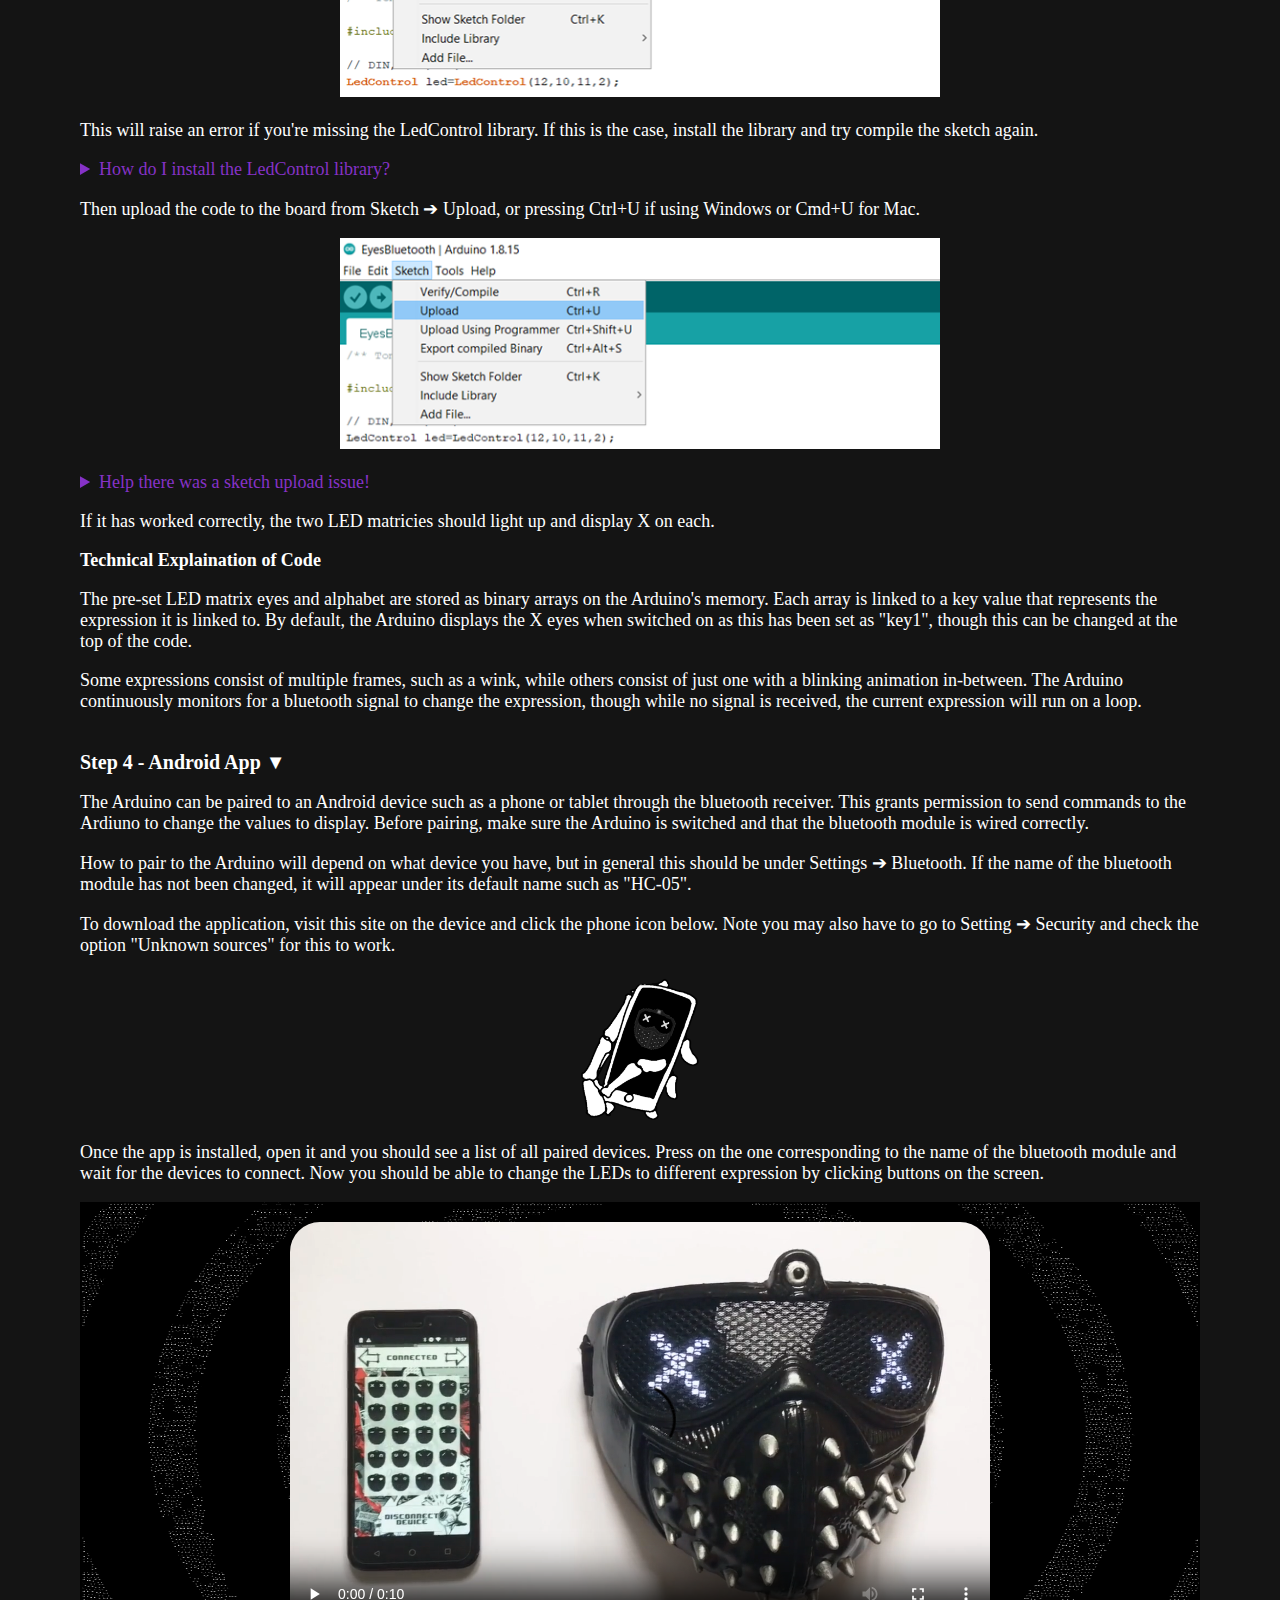
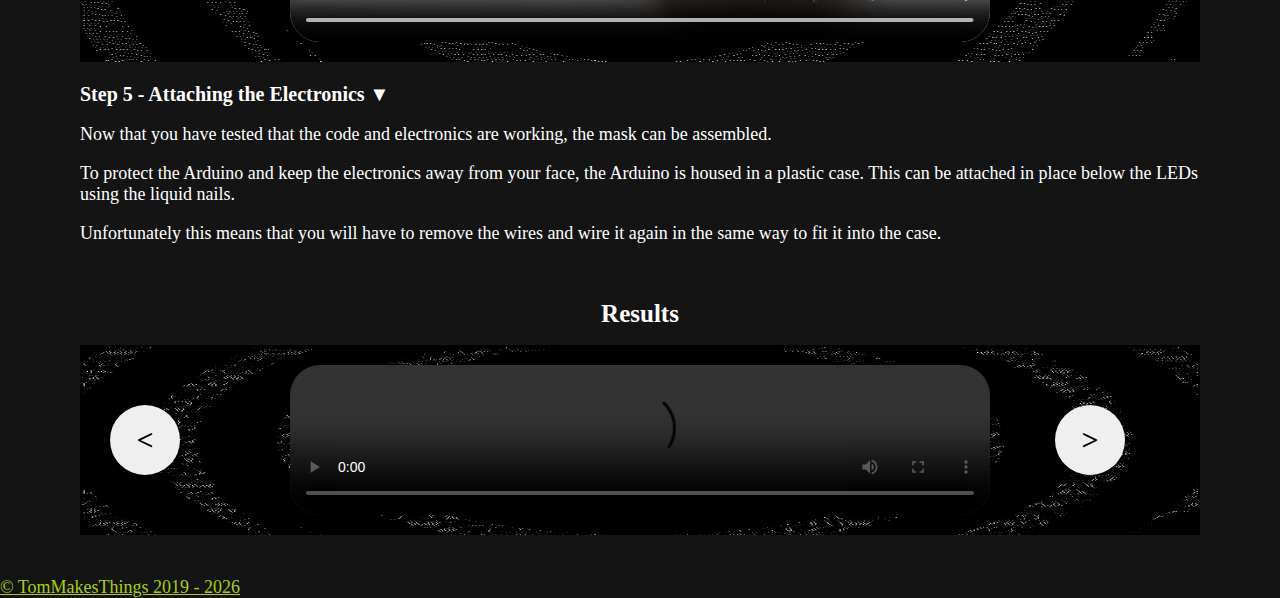
==== commit f79c984d: "Added dropdowns" ====
--- a/index.html
+++ b/index.html
@@ -19,7 +19,7 @@
 
 <div class="header">
 	<div id="header-left" onmouseover="profileHover(this);" onmouseout="profileUnhover(this);">
-		<a href="https://github.com/TomMakesThings"><img src="Assets/Images/Profile.gif" alt="GitHub profile picture" id="profilepic"></a>
+		<a href="https://github.com/TomMakesThings"><img src="Assets/Images/Profile.png" alt="GitHub profile picture" id="profilepic"></a>
 		<a href="https://tommakesthings.github.io/" id="username" class="navtext">TomMakesThings</a>
 	</div>
 	<div id="header-center">
@@ -31,9 +31,11 @@
 		<div class="nav-dropdown">
 			<a href="#steps" class="navtext">Steps</a>
 			<div class="nav-dropdown-content">
-				<p><a href="#benchmark">None</a></p>
-				<p><a href="#simulated">None</a></p>
-				<p><a href="#mousecortex">None</a></p>
+				<p><a class="nav-dropdown-anchor" href="#steps">1. Mask Preparation</a></p>
+				<p><a class="nav-dropdown-anchor" href="#step2">2. Arduino Wiring</a></p>
+				<p><a class="nav-dropdown-anchor" href="#step3">3. Arduino Code</a></p>
+				<p><a class="nav-dropdown-anchor" href="#step4">4. Android App</a></p>
+				<p><a class="nav-dropdown-anchor" href="#step5">5. Attaching Electronics</a></p>
 			</div>
 		</div>
 		<a href="#results" class="navtext">Results</a>
@@ -57,9 +59,8 @@
 			<li>Is controlled wirelessly over bluetooth by a custom built Dedsec themed Android application</li>
 			<li>Has 48 different set expressions with blinking and transition animations</li>
 			<li>Also allows you to draw custom expressions, display messages and adjust speed and brightness</li>
-			<li>Is portable and runs on a single easy to replace 9V battery</li>
+			<li>Is portable and runs on a single, easily replaceable 9V battery</li>
 			<li>Looks more like the in-game character than most other tutorials</li>
-			<li>Comes with this hacker themed site :)</li>
 		</ul>
 
 		<div class="video-container">
@@ -177,92 +178,155 @@
 	<div>
 		<a name="steps" class="anchor"></a>
 		<h1>Steps</h1>
-		<h2>Step 1 - Painting the mask</h2>
-		<p>The mask I got is a cheap "Watch Dogs" mask from Amazon.
-			Its a pretty good immitation of the in-game one... athough the paint job for these are awful.
-			To fix this I spray painted the whole thing black, painted the spikes and bit at the top silver and added a clear gloss coating to make it more durable.
-		</p>
+		<details open="open">
+			<summary class="header2">Step 1 - Mask Preparation</summary>
+			<p>The mask I used is a cheap "Watch Dogs" mask that you can find on Amazon or eBay.
+				These are a pretty good immitation of the in-game one... but being cheap they're not perfect.
+				If you're mask arrives bent, then its easy to reshape it by dunking the bent part of it into a bowl of boiling water.
+			</p>
+			<p>The paint job for the mask was awful so to fix this I spray painted the whole thing black, painted the spikes and bit at the top silver and added a clear gloss coating.
+		 		To reduce the chance of the paint chipping, make sure you're using paint suitable for plastic.
+			</p>
 			<p class="center-image"><img src="Assets/Images/Masks-Painted.jpeg"></p>
-	</div>
+		</details>
+	</div>
+
+	<br>
 
 	<div>
-		<a name="parts" class="anchor"></a>
-		<h2>Step 2 - Arduino Wiring</h2>
-		<p>The Arduino acts as both a receiver and a controller.
-			When it is sent commands from the app via the bluetooth module, the board interprets these to set the lights of the LED matricies.
-		</p>
-		<h3>Wiring</h3>
-		<p>The first step to setting up the Arduino is to wire the LED matricies and bluetooth module as follows.
-		The wire colours don't have to match, though I recommend using black wires between the LED matrices as they may be partially visible between the eyes.</p>
-		<p class="wiring" id="arduino-wiring"><img src="Assets/Images/Arduino-Wiring.png"></p>
-		</p>
-		<h2>Step 3 - Uploading Arduino Code</h2>
-		<p>Code can be uploaded to the board using Arduino IDE.
-			If you do not have this already, <a href="https://www.arduino.cc/en/software" target="_blank" rel="noopener noreferrer">download the latest version</a> from the official Arduino site.
-			For this tutorial I'm using version 1.8.15.
-			To download all required code in zip format, click the file below.
-			You can also find these files on <a href="https://github.com/TomMakesThings/Bluetooth-Wrench-Mask" target="_blank" rel="noopener noreferrer">GitHub</a>.
-		</p>
-
-		<a href="https://github.com/TomMakesThings/Bluetooth-Wrench-Mask/archive/refs/heads/main.zip" target="_blank" rel="noopener noreferrer" download>
-			<img src="Assets/Images/Code-File.png" class="code-download">
-		</a>
-
-		<p>Extract the contents of the zip, locate the file under Bluetooth-Wrench-Mask-main ➔ Arduino ➔ BluetoothEyes.ino and click it to open the sketch in Arduino IDE.
-			If this is your first time using the IDE, make sure to set the board type by going to Tools ➔ Board and selecting "Arduino Uno".</p>
-		<p class="code-image"><img src="Assets/Images/Board-Selection.png"></p>
-
-		<p>Now the sketch is ready to upload so plug the USB cable into the Arduino to connect it to the computer.</p>
-		<p class="center-image"><img src="Assets/Images/USB-Connected-Arduino.png"></p>
-
-		<p>Then upload the code to the board from Sketch ➔ Upload, or pressing Ctrl+U if using Windows or Cmd+U for Mac.</p>
-		<p class="code-image"><img src="Assets/Images/Board-Upload.png"></p>
-
-		<p>If it has worked correctly, the two LED matricies should light up and display X on each.</p>
-
-		<h3>Technical Explaination of Code</h3>
-		<p>The pre-set LED matrix eyes and alphabet are stored as binary arrays on the Arduino's memory.
-			Each array is linked to a key value that represents the expression it is linked to.
-			By default, the Arduino displays the X eyes when switched on as this has been set as "key1", though this can be changed at the top of the code.
-		</p>
-		<p>Some expressions consist of multiple frames, such as a wink, while others consist of just one with a blinking animation in-between.
-			The Arduino continuously monitors for a bluetooth signal to change the expression, though while no signal is received, the current expression will run on a loop.
-		</p>
-
-		<h2>Step 3 - Android App</h2>
-		<p>
-			The Arduino can be paired to an Android device such as a phone or tablet through the bluetooth receiver.
-			This grants permission to send commands to the Ardiuno to change the values to display.
-			Before pairing, make sure the Arduino is switched and that the bluetooth module is wired correctly.
-		</p>
-		<p>
-			How to pair to the Arduino will depend on what device you have, but in general this should be under Settings ➔ Bluetooth.
-			If the name of the bluetooth module has not been changed, it will appear under its default name such as "HC-05".
-		</p>
-		<p>To download the application, visit this site on the device and click the phone icon below.
-			Note you may also have to go to Setting ➔ Security and check the option "Unknown sources" for this to work.
-		</p>
-
-		<a href="https://github.com/TomMakesThings/Bluetooth-Wrench-Mask/raw/main/Android_App/bluetooth-controller-app.apk" target="_blank" rel="noopener noreferrer" download>
-			<img src="Assets/Images/Dedsec-Phone.png" class="code-download" style="height: 150px;">
-		</a>
-
-		<p>Once the app is install, open it and you should see a list of all paired devices.
-			Press on the one corresponding to the name of the bluetooth module and wait for the devices to connect.
-			Now you should be able to change the LEDs to different expression by clicking buttons on the screen.
-		</p>
-
-		<div class="video-container">
-			<video controls>
-				<source src="Assets/Videos/Phone-Demo.mov" type="video/mp4">
-				Error! Could not play video as it is not supported by your browser.
-			</video>
-		</div>
-
-		<h2>Step 4 - Attaching the Electronics</h2>
-
-		<p>Once you have tested that the code and electronics are working, the mask can be assembled.</p>
-		<p>Unfortunately the Arduino has to be unwired and wired again.</p>
+		<a name="step2" class="anchor"></a>
+		<details open="open">
+			<summary class="header2">Step 2 - Arduino Wiring</summary>
+			<p>The Arduino acts as both a receiver and a controller.
+				When it is sent commands from the app via the bluetooth module, the board interprets these to set the lights of the LED matricies.
+			</p>
+			<h3>Wiring</h3>
+			<p>The first step to setting up the Arduino is to wire the LED matricies as follows.
+			The wire colours don't have to match, though I recommend using black wires between the LED matrices as they may be partially visible between the eyes.
+			For now do not connect the bluetooth module.
+			</p>
+			<p class="wiring"><img src="Assets/Images/Arduino-LED-Wiring.png"></p>
+		</details>
+
+		<p>and bluetooth module  I had a bluetooth module connected to the RX/TX pins.</p>
+		<p class="wiring"><img src="Assets/Images/Arduino-Wiring.png"></p>
+
+		<br>
+
+		<a name="step3" class="anchor"></a>
+		<details open="open">
+			<summary class="header2">Step 3 - Uploading Arduino Code</summary>
+			<p>Code can be uploaded to the board using Arduino IDE.
+				If you do not have this already, <a href="https://www.arduino.cc/en/software" target="_blank" rel="noopener noreferrer">download the latest version</a> from the official Arduino site.
+				For this tutorial I'm using version 1.8.15.
+				To download all required code in zip format, click the file below.
+				You can also find these files on <a href="https://github.com/TomMakesThings/Bluetooth-Wrench-Mask" target="_blank" rel="noopener noreferrer">GitHub</a>.
+			</p>
+
+			<a href="https://github.com/TomMakesThings/Bluetooth-Wrench-Mask/archive/refs/heads/main.zip" target="_blank" rel="noopener noreferrer" download>
+				<img src="Assets/Images/Code-File.png" class="code-download">
+			</a>
+
+			<p>Extract the contents of the zip, locate the file under Bluetooth-Wrench-Mask-main ➔ Arduino ➔ BluetoothEyes.ino and click it to open the sketch in Arduino IDE.
+				If this is your first time using the IDE, make sure to set the board type by going to Tools ➔ Board and selecting "Arduino Uno".</p>
+			<p class="code-image"><img src="Assets/Images/Board-Selection.png"></p>
+
+			<p>Now plug the USB cable into the Arduino to connect it to the computer.</p>
+			<p class="center-image"><img src="Assets/Images/USB-Connected-Arduino.png"></p>
+
+			<p>Again if this is your first time using Arduino, You must also set the port of the board from Tools ➔ Port.</p>
+			<details>
+	    	<summary class="hint">Help the Port option is greyed out!</summary>
+				<p>If this happens you first need to install the correct serial port driver for the device to be recognised.
+					Which driver to install depends on the type of board you have:</p>
+				<ul>
+					<li>If you're using an official Arduino, you can configure the board to use the drivers pre-installed with Arduino IDE as shown in <a href="https://www.arduino.cc/en/Guide/DriverInstallation">this driver installation guide</a>.</li>
+					<li>If you're a cheapskate like myself and you're using a clone board (an unofficial Arduino), you must instead install the driver from the board's manufacturer.
+						Many clone boards commonly come with a CH340 chip, though if you're unsure you can check the inscription on the chip closest to the USB port as shown in the image below.
+				 	  If this is the case then it can be installed via this <a href="https://electropeak.com/learn/how-to-install-ch340-driver/">tutorial</a>.</li>
+				</ul>
+				<p class="center-image"><img src="Assets/Images/Board-Chip.png" style="max-width: 600px;"></p>
+			</details>
+			<p class="code-image"><img src="Assets/Images/Port-Select.png"></p>
+
+			<p>Check that the sketch compiles from Sketch ➔ Verify / Compile.</p>
+			<p class="code-image"><img src="Assets/Images/Sketch-Verify.png"></p>
+			<p>This will raise an error if you're missing the LedControl library.
+				If this is the case, install the library and try compile the sketch again.
+			</p>
+			<details>
+				<summary class="hint">How do I install the LedControl library?</summary>
+				<p>To install it, select Sketch ➔ Include Library ➔ Manage Libraries, then search for "LedControl" and press "Install".</p>
+				<p class="code-image"><img src="Assets/Images/Include-Library.png"></p>
+				<p class="code-image"><img src="Assets/Images/Library-Select.png" style="max-width: 800px;"></p>
+			</details>
+
+			<p>Then upload the code to the board from Sketch ➔ Upload, or pressing Ctrl+U if using Windows or Cmd+U for Mac.</p>
+			<p class="code-image"><img src="Assets/Images/Board-Upload.png"></p>
+			<details>
+				<summary class="hint">Help there was a sketch upload issue!</summary>
+				<p>There are lots of potential reasons an upload can go wrong and unfortunately I cannot answer them all.
+					If it does not show a useful error message, I recommend turning on more advanced debugging using File ➔ Preferences and tick "Show verbose output during complication".</p>
+			</details>
+
+			<p>If it has worked correctly, the two LED matricies should light up and display X on each.</p>
+
+			<h3>Technical Explaination of Code</h3>
+			<p>The pre-set LED matrix eyes and alphabet are stored as binary arrays on the Arduino's memory.
+				Each array is linked to a key value that represents the expression it is linked to.
+				By default, the Arduino displays the X eyes when switched on as this has been set as "key1", though this can be changed at the top of the code.
+			</p>
+			<p>Some expressions consist of multiple frames, such as a wink, while others consist of just one with a blinking animation in-between.
+				The Arduino continuously monitors for a bluetooth signal to change the expression, though while no signal is received, the current expression will run on a loop.
+			</p>
+		</details>
+
+		<br>
+
+		<a name="step4" class="anchor"></a>
+		<details open="open">
+			<summary class="header2">Step 4 - Android App</summary>
+			<p>
+				The Arduino can be paired to an Android device such as a phone or tablet through the bluetooth receiver.
+				This grants permission to send commands to the Ardiuno to change the values to display.
+				Before pairing, make sure the Arduino is switched and that the bluetooth module is wired correctly.
+			</p>
+			<p>
+				How to pair to the Arduino will depend on what device you have, but in general this should be under Settings ➔ Bluetooth.
+				If the name of the bluetooth module has not been changed, it will appear under its default name such as "HC-05".
+			</p>
+			<p>To download the application, visit this site on the device and click the phone icon below.
+				Note you may also have to go to Setting ➔ Security and check the option "Unknown sources" for this to work.
+			</p>
+
+			<a href="https://github.com/TomMakesThings/Bluetooth-Wrench-Mask/raw/main/Android_App/bluetooth-controller-app.apk" target="_blank" rel="noopener noreferrer" download>
+				<img src="Assets/Images/Dedsec-Phone.png" class="code-download" style="height: 150px;">
+			</a>
+
+			<p>Once the app is installed, open it and you should see a list of all paired devices.
+				Press on the one corresponding to the name of the bluetooth module and wait for the devices to connect.
+				Now you should be able to change the LEDs to different expression by clicking buttons on the screen.
+			</p>
+
+			<div class="video-container">
+				<video controls>
+					<source src="Assets/Videos/Phone-Demo.mov" type="video/mp4">
+					Error! Could not play video as it is not supported by your browser.
+				</video>
+			</div>
+		</details>
+
+		<br>
+
+		<a name="step5" class="anchor"></a>
+		<details open="open">
+			<summary class="header2">Step 5 - Attaching the Electronics</summary>
+			<p>Now that you have tested that the code and electronics are working, the mask can be assembled.</p>
+			<p>To protect the Arduino and keep the electronics away from your face, the Arduino is housed in a plastic case.
+				This can be attached in place below the LEDs using the liquid nails.
+			</p>
+			<p>Unfortunately this means that you will have to remove the wires and wire it again in the same way to fit it into the case.</p>
+		</details>
 
 		<br>
 
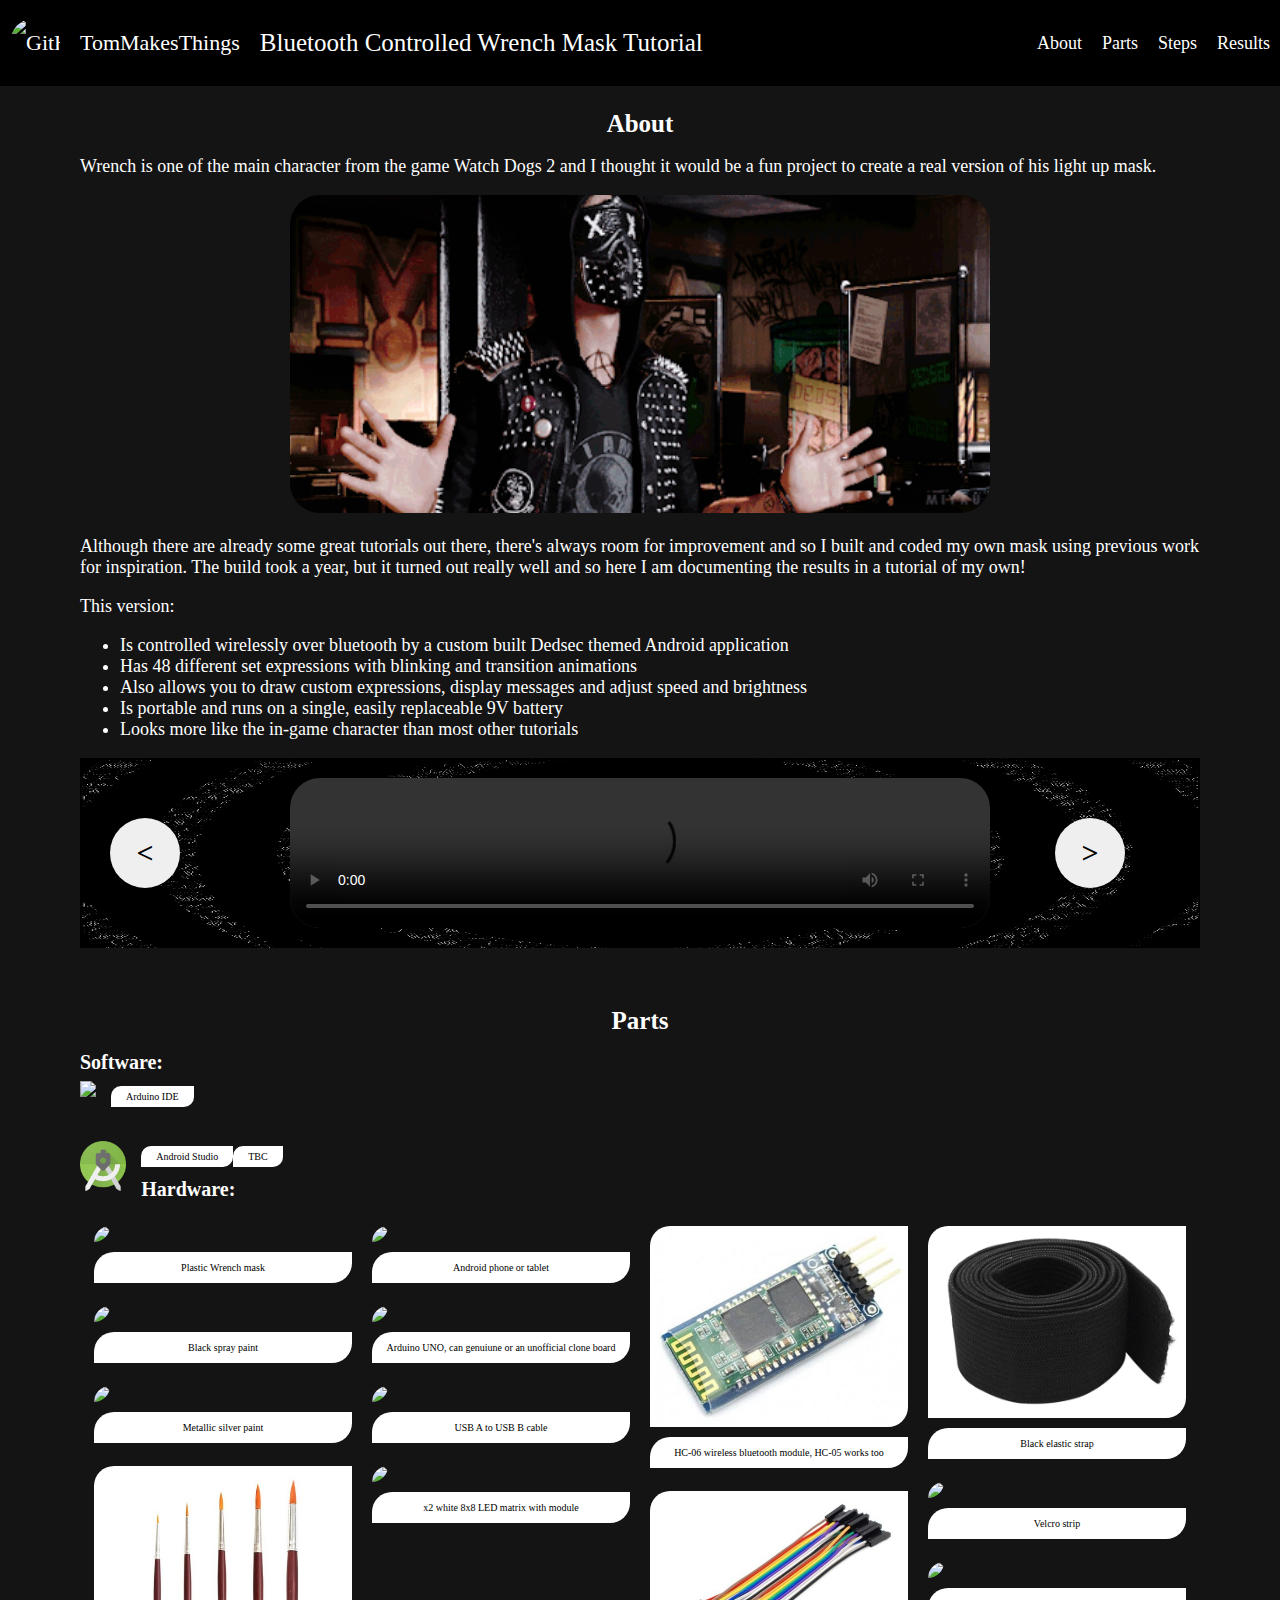
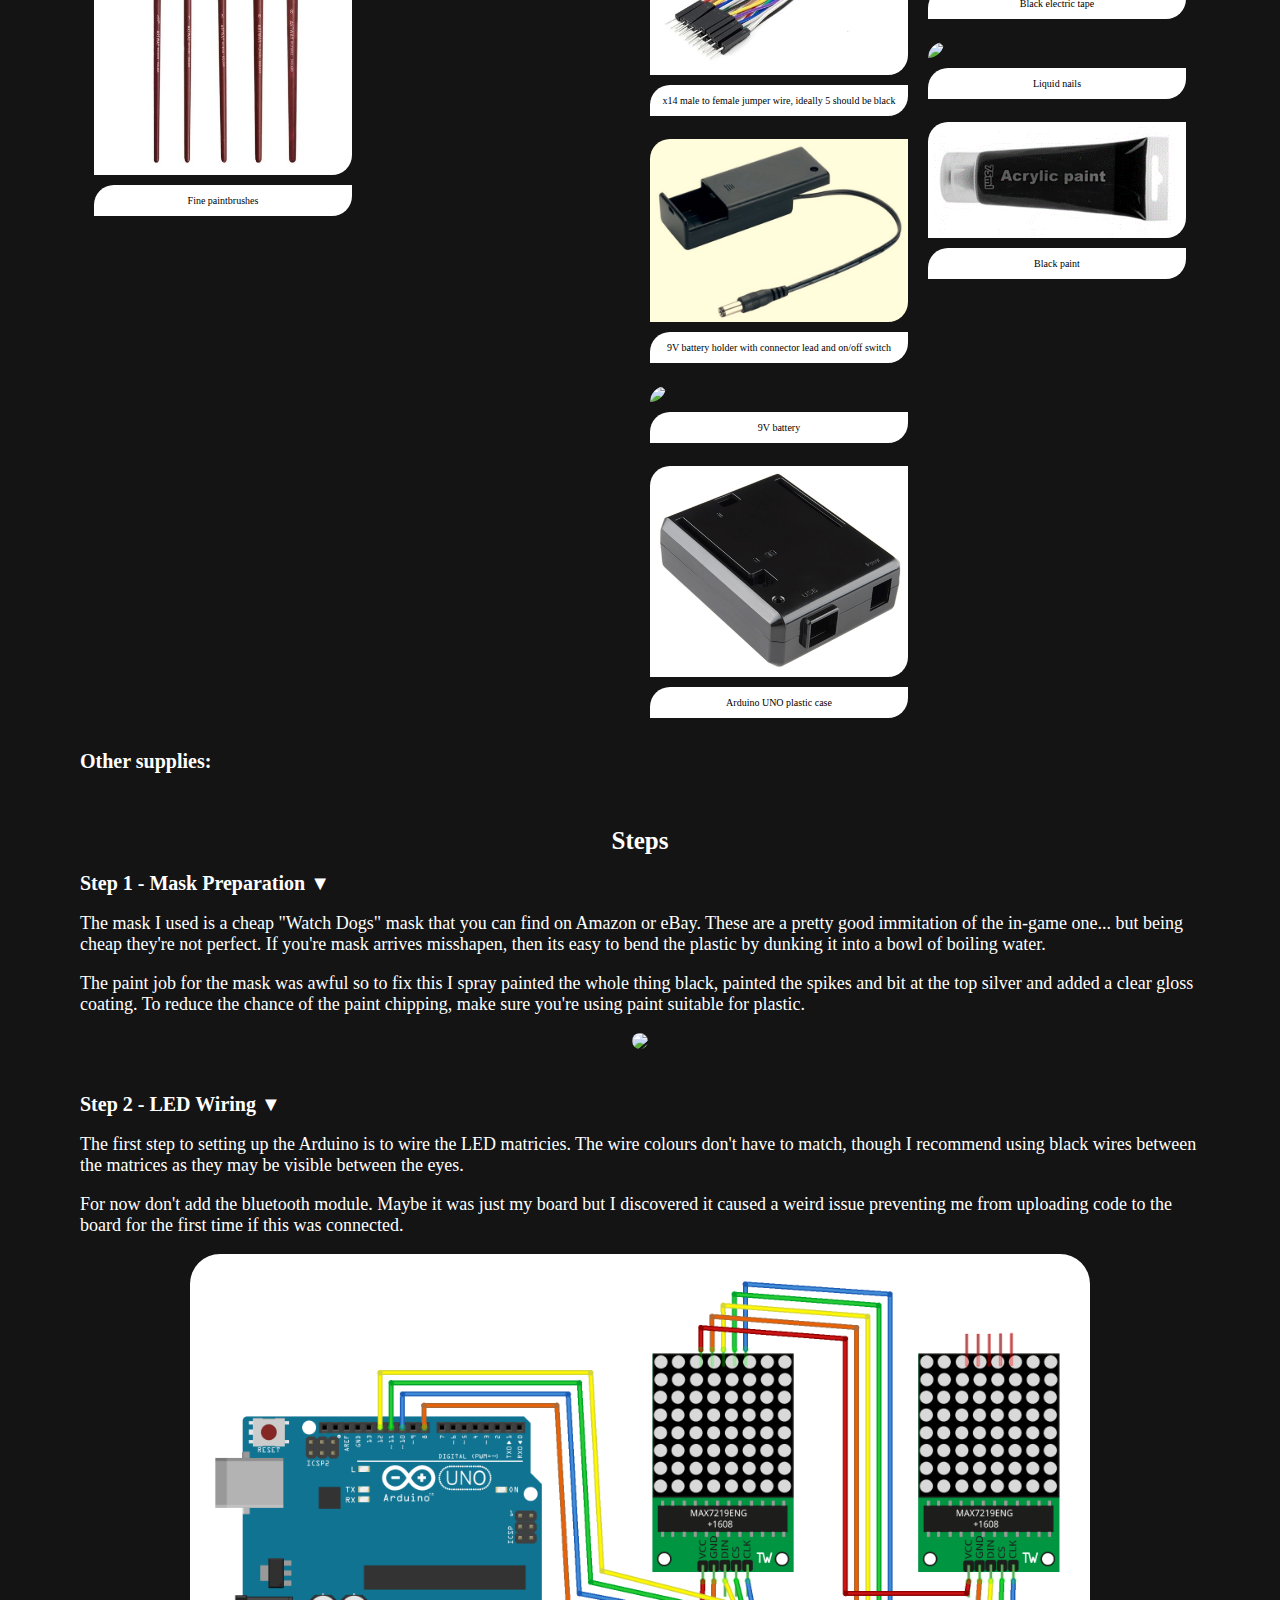
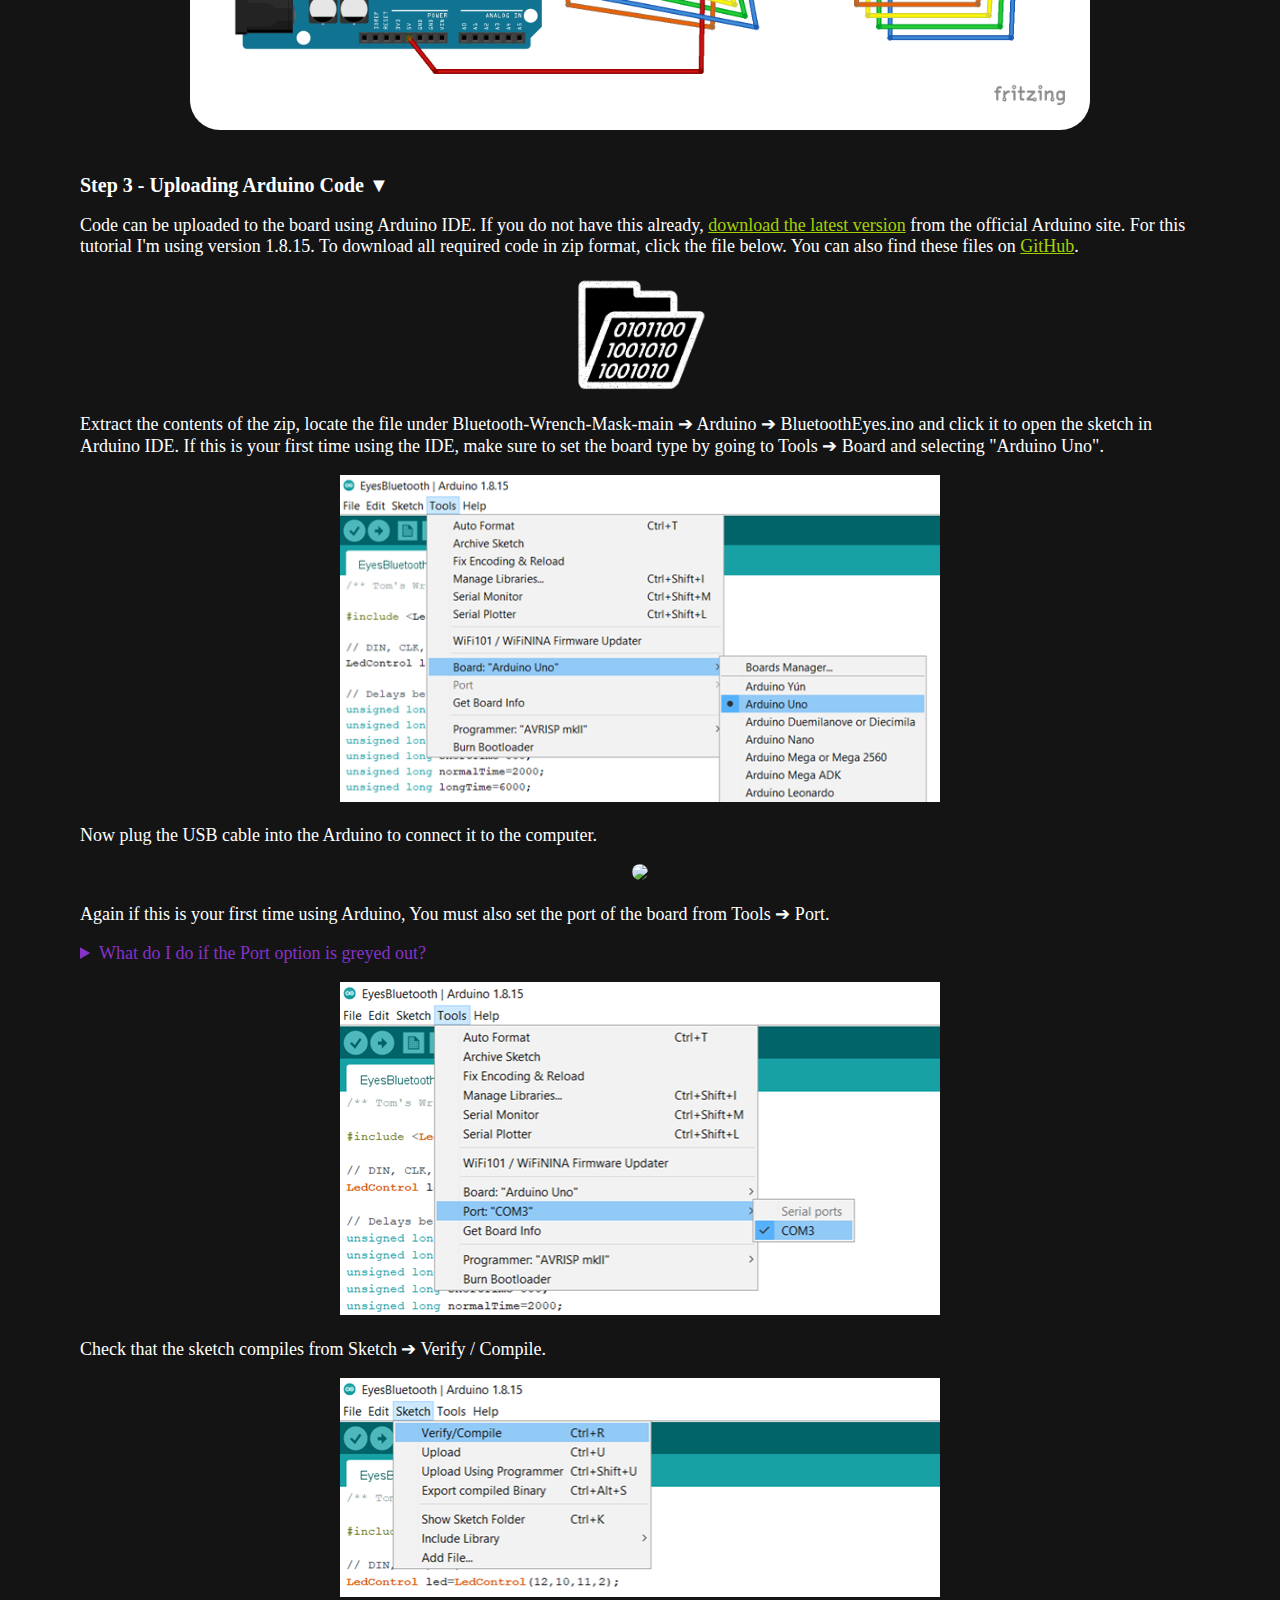
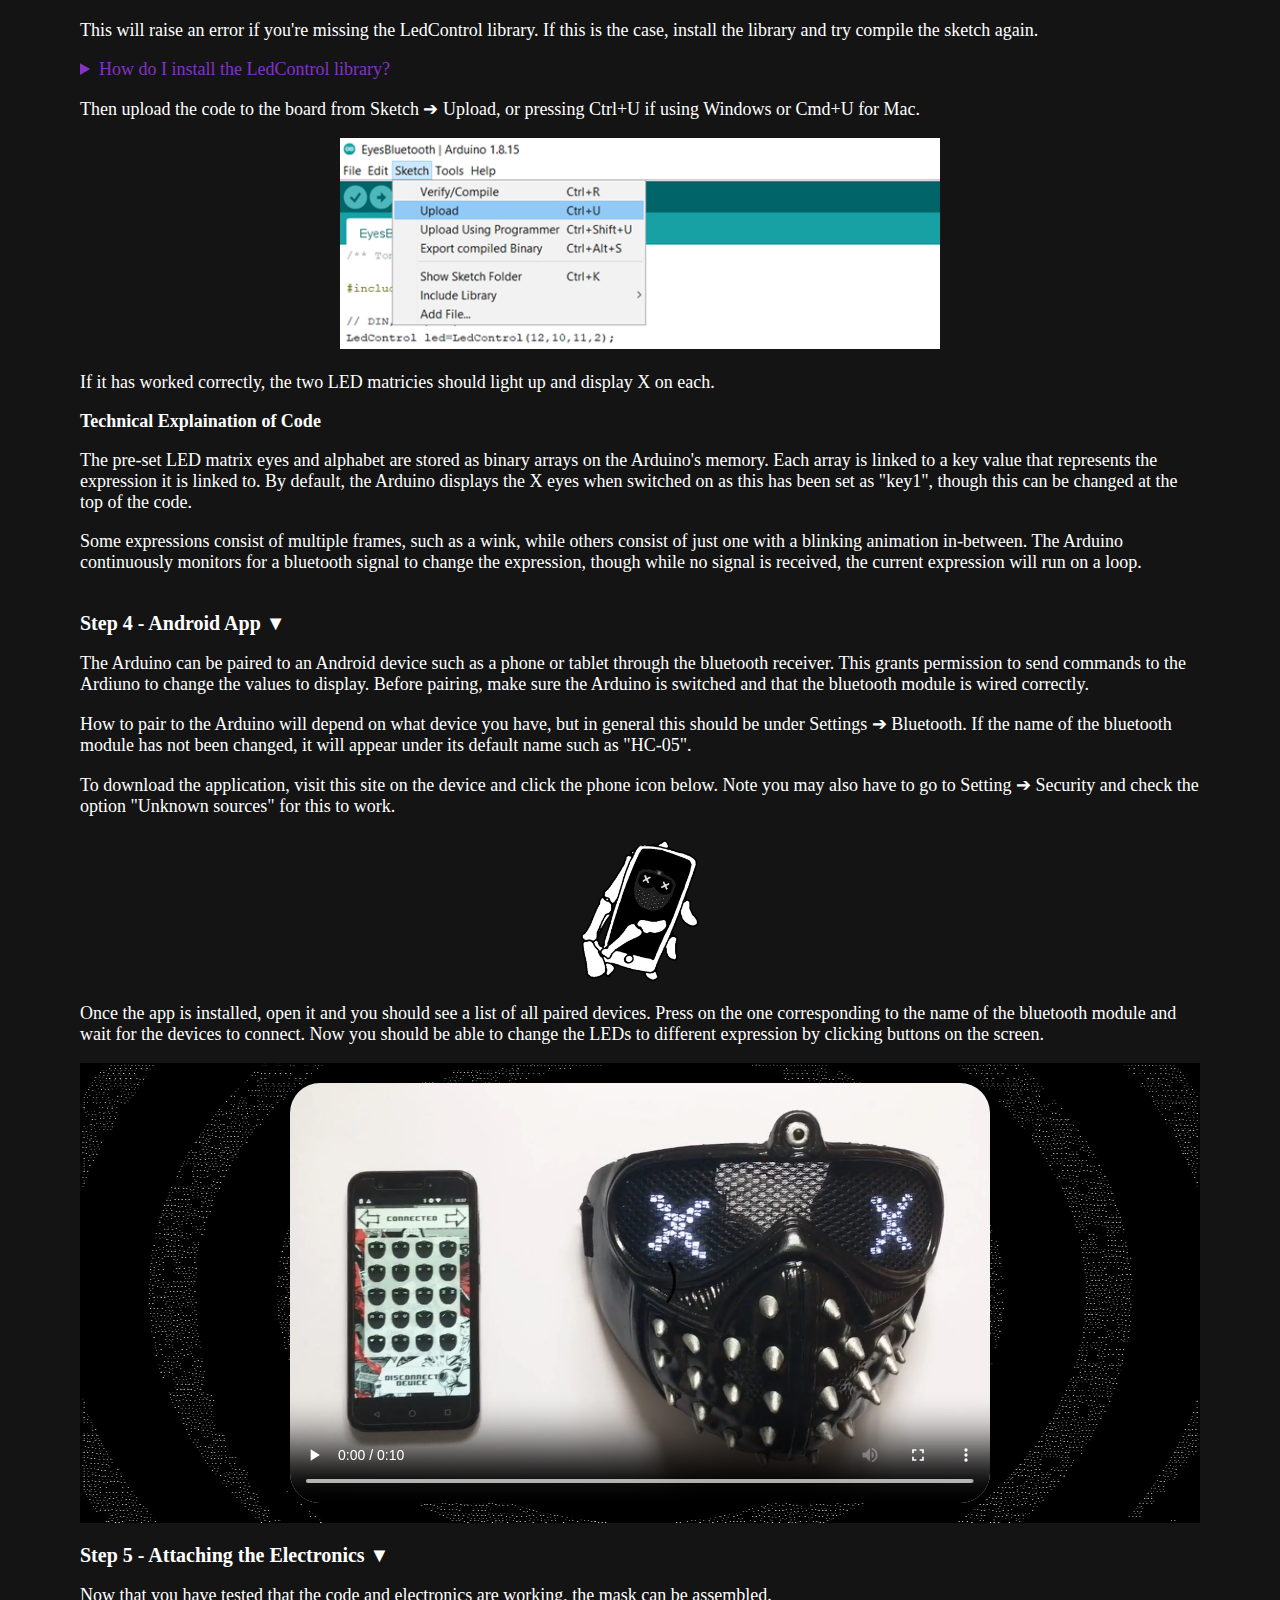
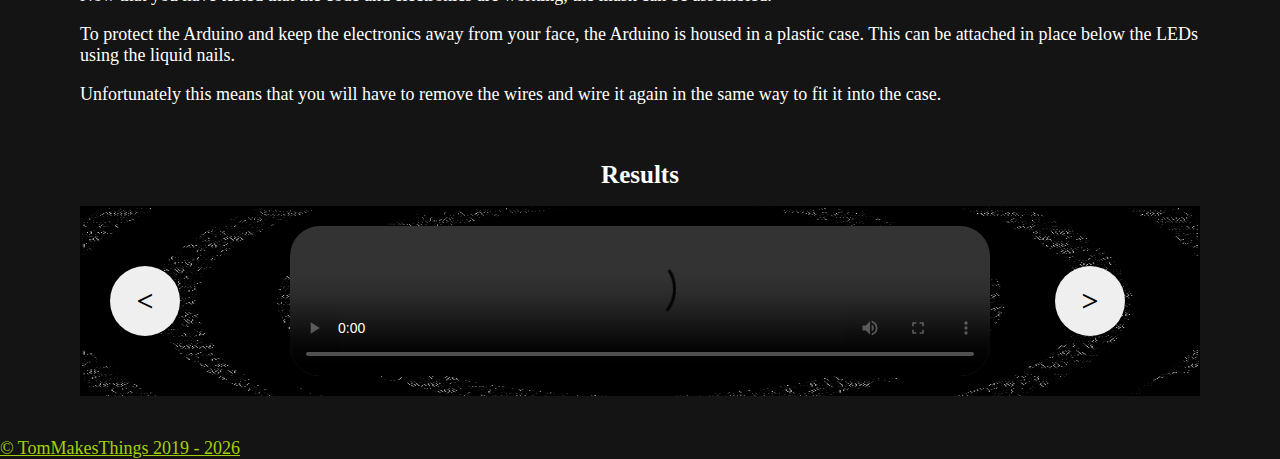
==== commit e23fe641: "Updated parts section" ====
--- a/index.html
+++ b/index.html
@@ -32,7 +32,7 @@
 			<a href="#steps" class="navtext">Steps</a>
 			<div class="nav-dropdown-content">
 				<p><a class="nav-dropdown-anchor" href="#steps">1. Mask Preparation</a></p>
-				<p><a class="nav-dropdown-anchor" href="#step2">2. Arduino Wiring</a></p>
+				<p><a class="nav-dropdown-anchor" href="#step2">2. LED Wiring</a></p>
 				<p><a class="nav-dropdown-anchor" href="#step3">3. Arduino Code</a></p>
 				<p><a class="nav-dropdown-anchor" href="#step4">4. Android App</a></p>
 				<p><a class="nav-dropdown-anchor" href="#step5">5. Attaching Electronics</a></p>
@@ -83,93 +83,105 @@
 	<div>
 		<a name="parts" class="anchor"></a>
 		<h1>Parts</h1>
-		<h2>What you'll need:</h2>
-	</div>
-
-	<div class="row">
-		<div class="column">
-			<div>
-      	<a><img src="Assets/Images/Plastic-Mask.jpg" class="part"></a>
-				<div class="part-desc">Plastic Wrench mask</div>
-			</div>
-			<div>
-				<a><img src="Assets/Images/Black-Spray-Paint.jpg" class="part"></a>
-				<div class="part-desc">Black spray paint</div>
-			</div>
-			<div>
-				<a><img src="Assets/Images/Silver-Paint.png" class="part"></a>
-				<div class="part-desc">Metallic silver paint</div>
-			</div>
-			<div>
-				<a><img src="Assets/Images/Paintbrush.jpg" class="part"></a>
-				<div class="part-desc">Fine paintbrushes</div>
-			</div>
-		</div>
-		<div class="column">
-			<div>
-				<a><img src="Assets/Images/Android-Phone.jpg" class="part"></a>
-				<div class="part-desc">Android phone or tablet</div>
-			</div>
-			<div>
-				<a><img src="Assets/Images/Arduino-Uno.jpg" class="part"></a>
-				<div class="part-desc">Arduino UNO, can genuiune or an unofficial clone board</div>
-			</div>
-			<div>
-				<a><img src="Assets/Images/USB-Cable.jpg" class="part"></a>
-				<div class="part-desc">USB A to USB B cable</div>
-			</div>
-			<div>
-				<a><img src="Assets/Images/LED-Matrix.jpg" class="part"></a>
-				<div class="part-desc">x2 white 8x8 LED matrix with module</div>
-			</div>
-		</div>
-		<div class="column">
-			<div>
-				<a><img src="Assets/Images/Bluetooth-Module.jpg" class="part"></a>
-				<div class="part-desc">HC-06 wireless bluetooth module, HC-05 works too</div>
-			</div>
-			<div>
-				<a><img src="Assets/Images/Jumper-Wires.jpg" class="part"></a>
-				<div class="part-desc">x14 male to female jumper wire, ideally 5 should be black</div>
-			</div>
-			<div>
-				<a><img src="Assets/Images/9V-Battery-Holder.png" class="part"></a>
-				<div class="part-desc">9V battery holder with connector lead and on/off switch</div>
-			</div>
-			<div>
-				<a><img src="Assets/Images/9V-Battery.jpg" class="part"></a>
-				<div class="part-desc">9V battery</div>
-			</div>
-			<div>
-				<a><img src="Assets/Images/Arduino-Case.jpg" class="part"></a>
-				<div class="part-desc">Arduino UNO plastic case</div>
-			</div>
-		</div>
-		<div class="column">
-			<div>
-				<a><img src="Assets/Images/Black-Elastic.png" class="part"></a>
-				<div class="part-desc">Black elastic strap</div>
-			</div>
-			<div>
-				<a><img src="Assets/Images/Velcro.jpg" class="part"></a>
-				<div class="part-desc">Velcro strip</div>
-			</div>
-			<div>
-				<a><img src="Assets/Images/Black-Tape.jpg" class="part"></a>
-				<div class="part-desc">Black electric tape</div>
-			</div>
-			<div>
-				<a><img src="Assets/Images/Liquid-Nails.jpg" class="part"></a>
-				<div class="part-desc">Liquid nails</div>
-			</div>
-			<div>
-				<a><img src="Assets/Images/Black-Paint.png" class="part"></a>
-				<div class="part-desc">Black paint</div>
-			</div>
-		</div>
-
-		<p>...well that's what I used, but feel free to make modifications
-		</p>
+		<h2>Software:</h2>
+		<div class="software-div">
+			<p><img src="Assets/Images/Arduino-Logo.png" class="software-logo"><a href="https://www.arduino.cc/en/software" target="_blank" rel="noopener noreferrer" class="software-text">Arduino IDE</a></p>
+		</div>
+
+		<div style="clear: both; line-height:10px;">
+    	<br>
+		</div>
+
+		<div class="software-div">
+			<p><img src="Assets/Images/Android-Studio-Logo.png" class="software-logo"><a href="https://www.arduino.cc/en/software" target="_blank" rel="noopener noreferrer" class="software-text">Android Studio</a><a class="software-text">TBC</a></p>
+		</div>
+
+		<h2>Hardware:</h2>
+
+		<div class="row">
+			<div class="column">
+				<div>
+					<a><img src="Assets/Images/Plastic-Mask.jpg" class="part"></a>
+					<div class="part-desc">Plastic Wrench mask</div>
+				</div>
+				<div>
+					<a><img src="Assets/Images/Black-Spray-Paint.jpg" class="part"></a>
+					<div class="part-desc">Black spray paint</div>
+				</div>
+				<div>
+					<a><img src="Assets/Images/Silver-Paint.png" class="part"></a>
+					<div class="part-desc">Metallic silver paint</div>
+				</div>
+				<div>
+					<a><img src="Assets/Images/Paintbrush.jpg" class="part"></a>
+					<div class="part-desc">Fine paintbrushes</div>
+				</div>
+			</div>
+			<div class="column">
+				<div>
+					<a><img src="Assets/Images/Android-Phone.jpg" class="part"></a>
+					<div class="part-desc">Android phone or tablet</div>
+				</div>
+				<div>
+					<a><img src="Assets/Images/Arduino-Uno.jpg" class="part"></a>
+					<div class="part-desc">Arduino UNO, can genuiune or an unofficial clone board</div>
+				</div>
+				<div>
+					<a><img src="Assets/Images/USB-Cable.jpg" class="part"></a>
+					<div class="part-desc">USB A to USB B cable</div>
+				</div>
+				<div>
+					<a><img src="Assets/Images/LED-Matrix.jpg" class="part"></a>
+					<div class="part-desc">x2 white 8x8 LED matrix with module</div>
+				</div>
+			</div>
+			<div class="column">
+				<div>
+					<a><img src="Assets/Images/Bluetooth-Module.jpg" class="part"></a>
+					<div class="part-desc">HC-06 wireless bluetooth module, HC-05 works too</div>
+				</div>
+				<div>
+					<a><img src="Assets/Images/Jumper-Wires.jpg" class="part"></a>
+					<div class="part-desc">x14 male to female jumper wire, ideally 5 should be black</div>
+				</div>
+				<div>
+					<a><img src="Assets/Images/9V-Battery-Holder.png" class="part"></a>
+					<div class="part-desc">9V battery holder with connector lead and on/off switch</div>
+				</div>
+				<div>
+					<a><img src="Assets/Images/9V-Battery.jpg" class="part"></a>
+					<div class="part-desc">9V battery</div>
+				</div>
+				<div>
+					<a><img src="Assets/Images/Arduino-Case.jpg" class="part"></a>
+					<div class="part-desc">Arduino UNO plastic case</div>
+				</div>
+			</div>
+			<div class="column">
+				<div>
+					<a><img src="Assets/Images/Black-Elastic.png" class="part"></a>
+					<div class="part-desc">Black elastic strap</div>
+				</div>
+				<div>
+					<a><img src="Assets/Images/Velcro.jpg" class="part"></a>
+					<div class="part-desc">Velcro strip</div>
+				</div>
+				<div>
+					<a><img src="Assets/Images/Black-Tape.jpg" class="part"></a>
+					<div class="part-desc">Black electric tape</div>
+				</div>
+				<div>
+					<a><img src="Assets/Images/Liquid-Nails.jpg" class="part"></a>
+					<div class="part-desc">Liquid nails</div>
+				</div>
+				<div>
+					<a><img src="Assets/Images/Black-Paint.png" class="part"></a>
+					<div class="part-desc">Black paint</div>
+				</div>
+			</div>
+		</div>
+
+		<h2>Other supplies:</h2>
 
 	</div>
 
@@ -182,7 +194,7 @@
 			<summary class="header2">Step 1 - Mask Preparation</summary>
 			<p>The mask I used is a cheap "Watch Dogs" mask that you can find on Amazon or eBay.
 				These are a pretty good immitation of the in-game one... but being cheap they're not perfect.
-				If you're mask arrives bent, then its easy to reshape it by dunking the bent part of it into a bowl of boiling water.
+				If you're mask arrives misshapen, then its easy to bend the plastic by dunking it into a bowl of boiling water.
 			</p>
 			<p>The paint job for the mask was awful so to fix this I spray painted the whole thing black, painted the spikes and bit at the top silver and added a clear gloss coating.
 		 		To reduce the chance of the paint chipping, make sure you're using paint suitable for plastic.
@@ -196,20 +208,15 @@
 	<div>
 		<a name="step2" class="anchor"></a>
 		<details open="open">
-			<summary class="header2">Step 2 - Arduino Wiring</summary>
-			<p>The Arduino acts as both a receiver and a controller.
-				When it is sent commands from the app via the bluetooth module, the board interprets these to set the lights of the LED matricies.
-			</p>
-			<h3>Wiring</h3>
-			<p>The first step to setting up the Arduino is to wire the LED matricies as follows.
-			The wire colours don't have to match, though I recommend using black wires between the LED matrices as they may be partially visible between the eyes.
-			For now do not connect the bluetooth module.
-			</p>
-			<p class="wiring"><img src="Assets/Images/Arduino-LED-Wiring.png"></p>
-		</details>
-
-		<p>and bluetooth module  I had a bluetooth module connected to the RX/TX pins.</p>
-		<p class="wiring"><img src="Assets/Images/Arduino-Wiring.png"></p>
+			<summary class="header2">Step 2 - LED Wiring</summary>
+			<p>The first step to setting up the Arduino is to wire the LED matricies.
+				The wire colours don't have to match, though I recommend using black wires between the matrices as they may be visible between the eyes.
+			</p>
+			<p>For now don't add the bluetooth module.
+				 Maybe it was just my board but I discovered it caused a weird issue preventing me from uploading code to the board for the first time if this was connected.
+			</p>
+			<p class="wiring"><img src="Assets/Images/Arduino-LED-Wiring.png" style="max-width: 900px; padding: 25px;"></p>
+		</details>
 
 		<br>
 
@@ -236,7 +243,7 @@
 
 			<p>Again if this is your first time using Arduino, You must also set the port of the board from Tools ➔ Port.</p>
 			<details>
-	    	<summary class="hint">Help the Port option is greyed out!</summary>
+	    	<summary class="hint">What do I do if the Port option is greyed out?</summary>
 				<p>If this happens you first need to install the correct serial port driver for the device to be recognised.
 					Which driver to install depends on the type of board you have:</p>
 				<ul>
@@ -263,11 +270,6 @@
 
 			<p>Then upload the code to the board from Sketch ➔ Upload, or pressing Ctrl+U if using Windows or Cmd+U for Mac.</p>
 			<p class="code-image"><img src="Assets/Images/Board-Upload.png"></p>
-			<details>
-				<summary class="hint">Help there was a sketch upload issue!</summary>
-				<p>There are lots of potential reasons an upload can go wrong and unfortunately I cannot answer them all.
-					If it does not show a useful error message, I recommend turning on more advanced debugging using File ➔ Preferences and tick "Show verbose output during complication".</p>
-			</details>
 
 			<p>If it has worked correctly, the two LED matricies should light up and display X on each.</p>
 
@@ -280,6 +282,23 @@
 				The Arduino continuously monitors for a bluetooth signal to change the expression, though while no signal is received, the current expression will run on a loop.
 			</p>
 		</details>
+
+		<!-- <a name="step2" class="anchor"></a>
+		<details open="open">
+			<summary class="header2">Step 2 - LED Wiring</summary>
+			<p>The Arduino acts as both a receiver and a controller.
+				When it is sent commands from the app via the bluetooth module, the board interprets these to set the lights of the LED matricies.
+			</p>
+			<h3>Wiring</h3>
+			<p>The first step to setting up the Arduino is to wire the LED matricies as follows.
+			The wire colours don't have to match, though I recommend using black wires between the LED matrices as they may be partially visible between the eyes.
+			For now do not connect the bluetooth module.
+			</p>
+			<p class="wiring"><img src="Assets/Images/Arduino-LED-Wiring.png"></p>
+		</details> -->
+
+		<!-- <p>and bluetooth module  I had a bluetooth module connected to the RX/TX pins.</p>
+		<p class="wiring"><img src="Assets/Images/Arduino-Wiring.png"></p> -->
 
 		<br>
 
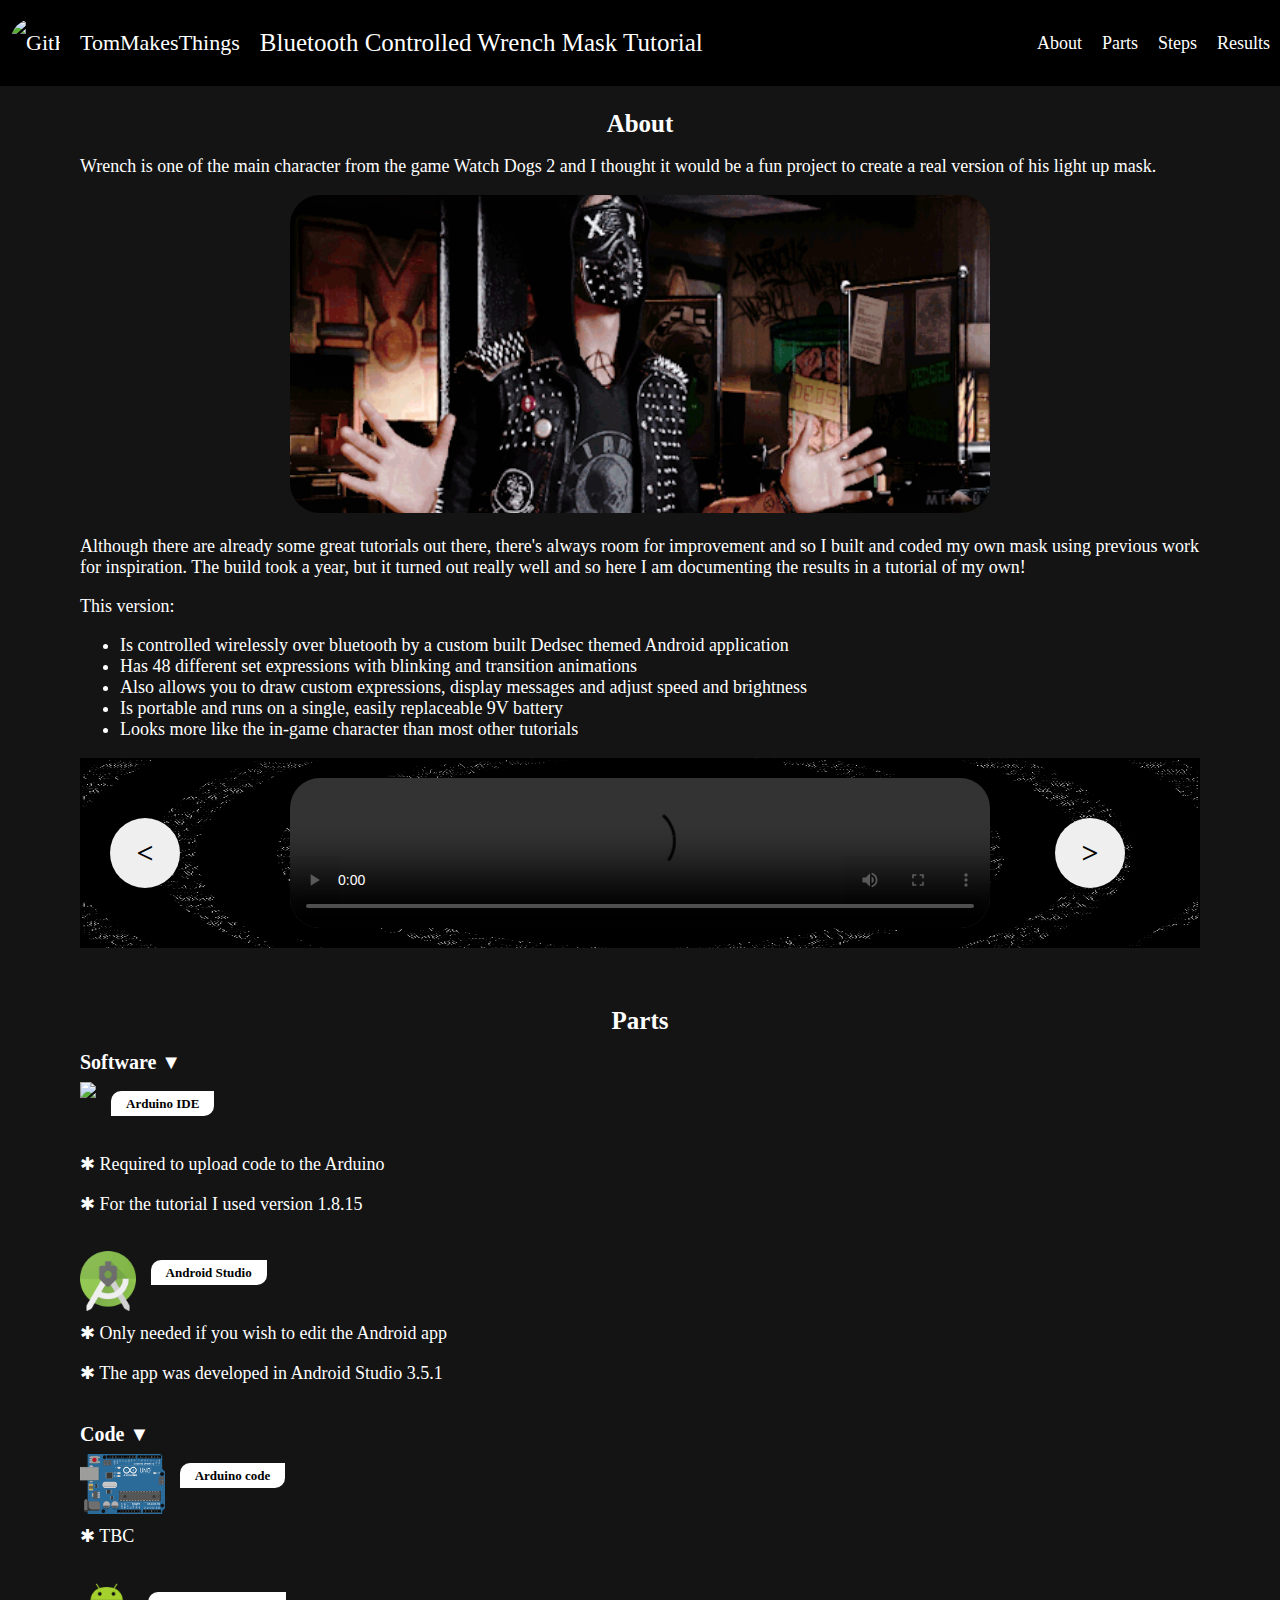
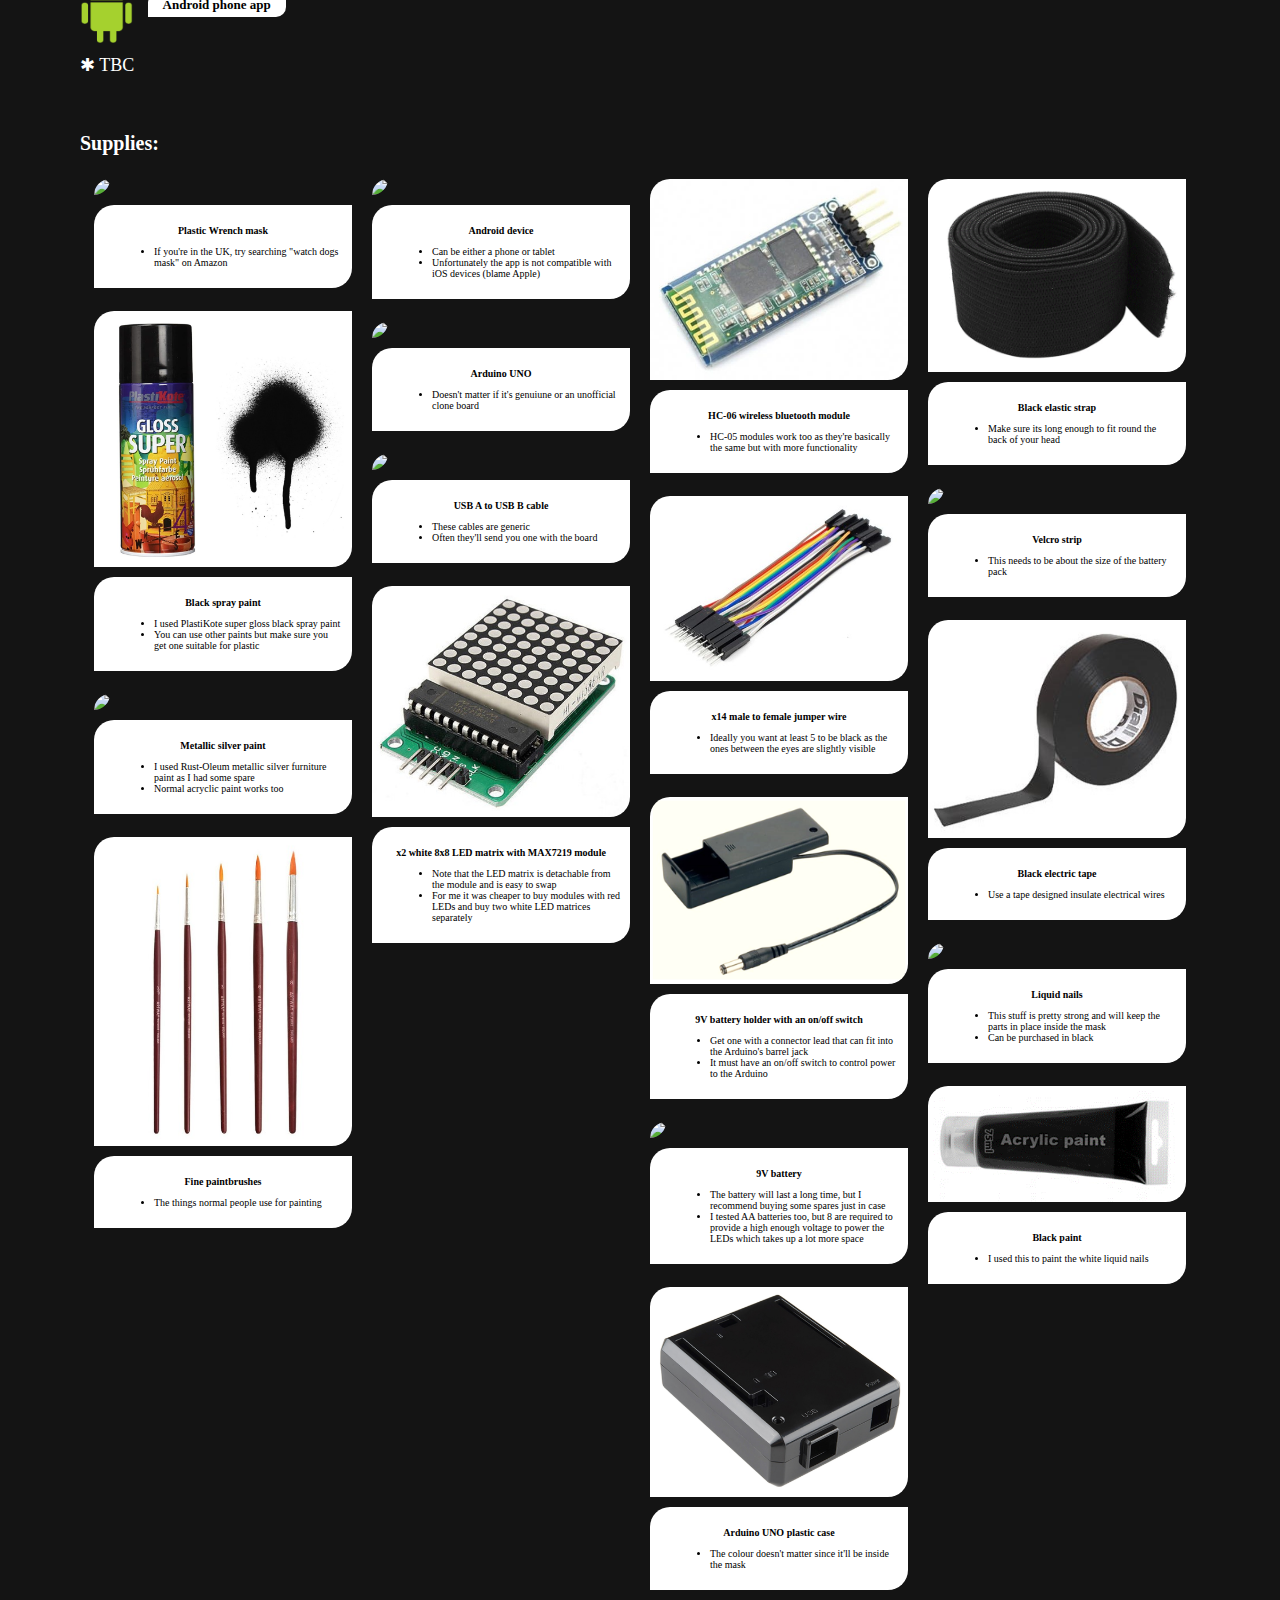
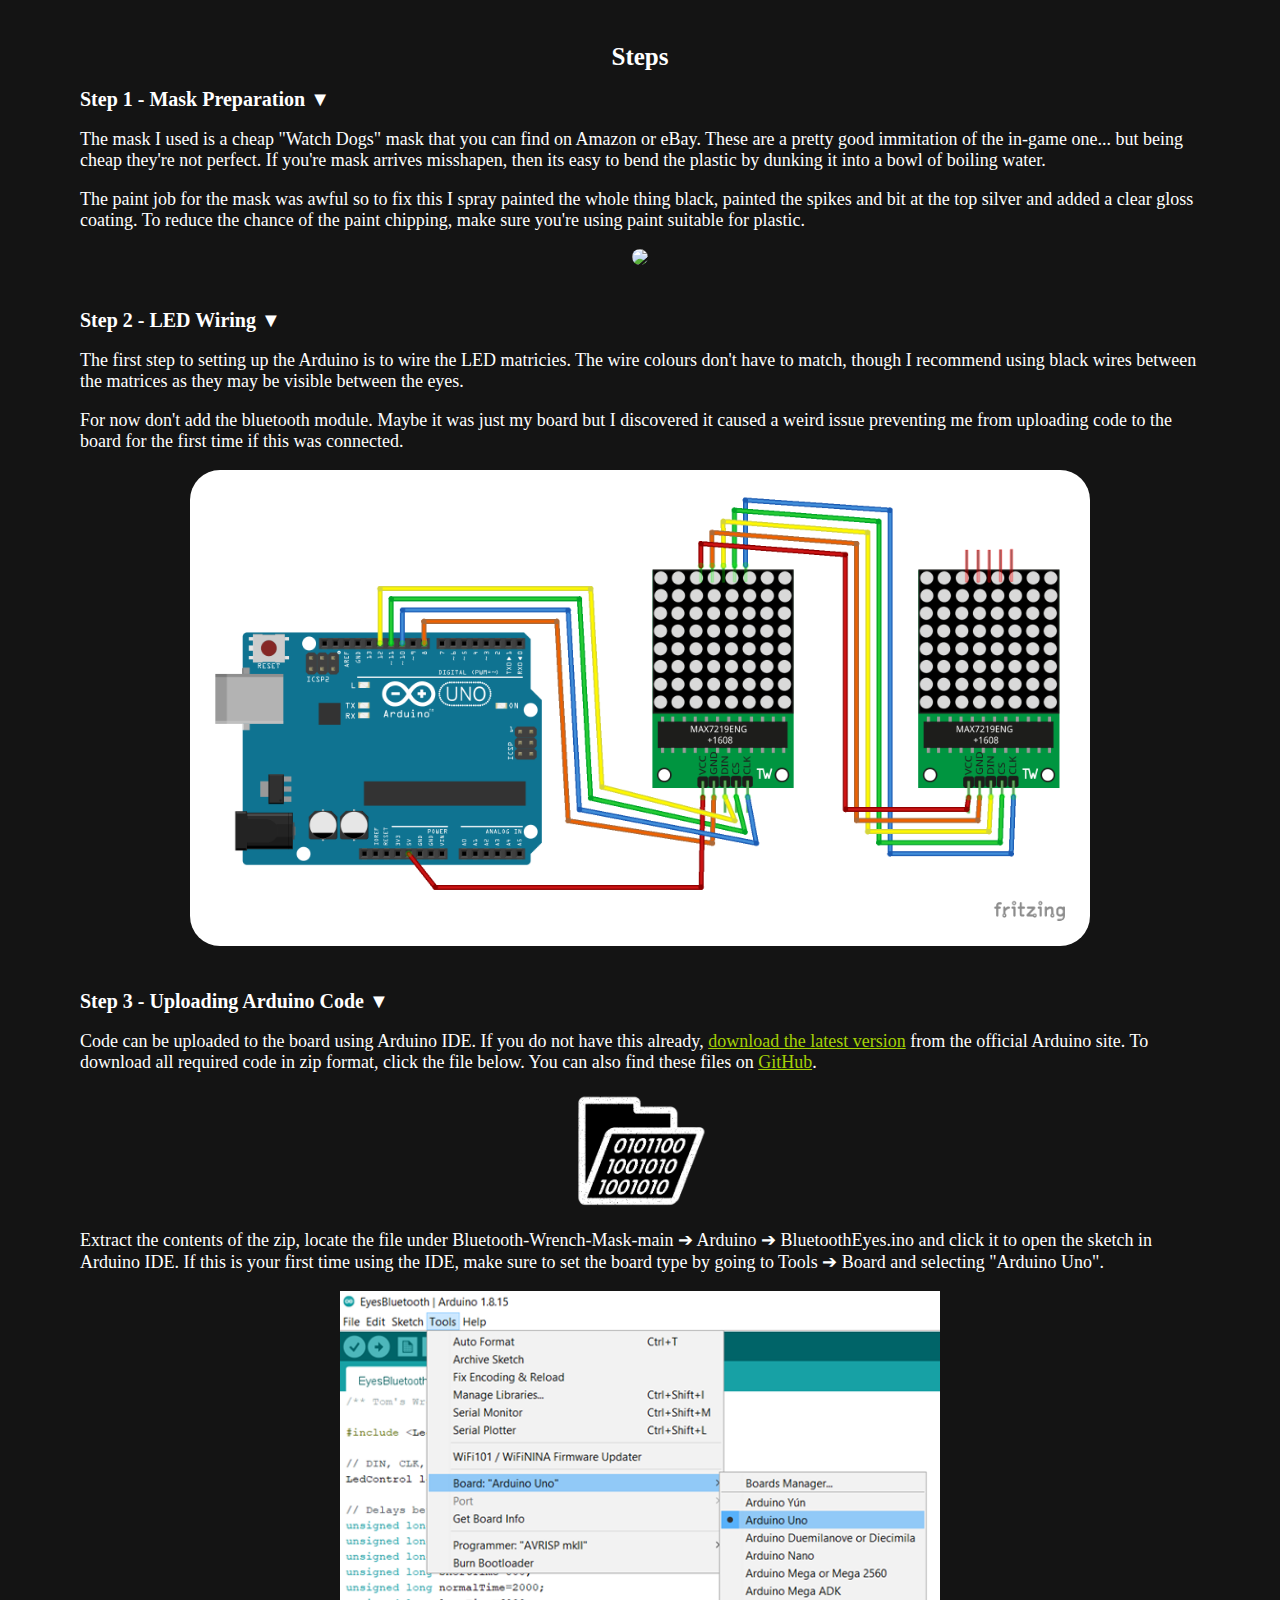
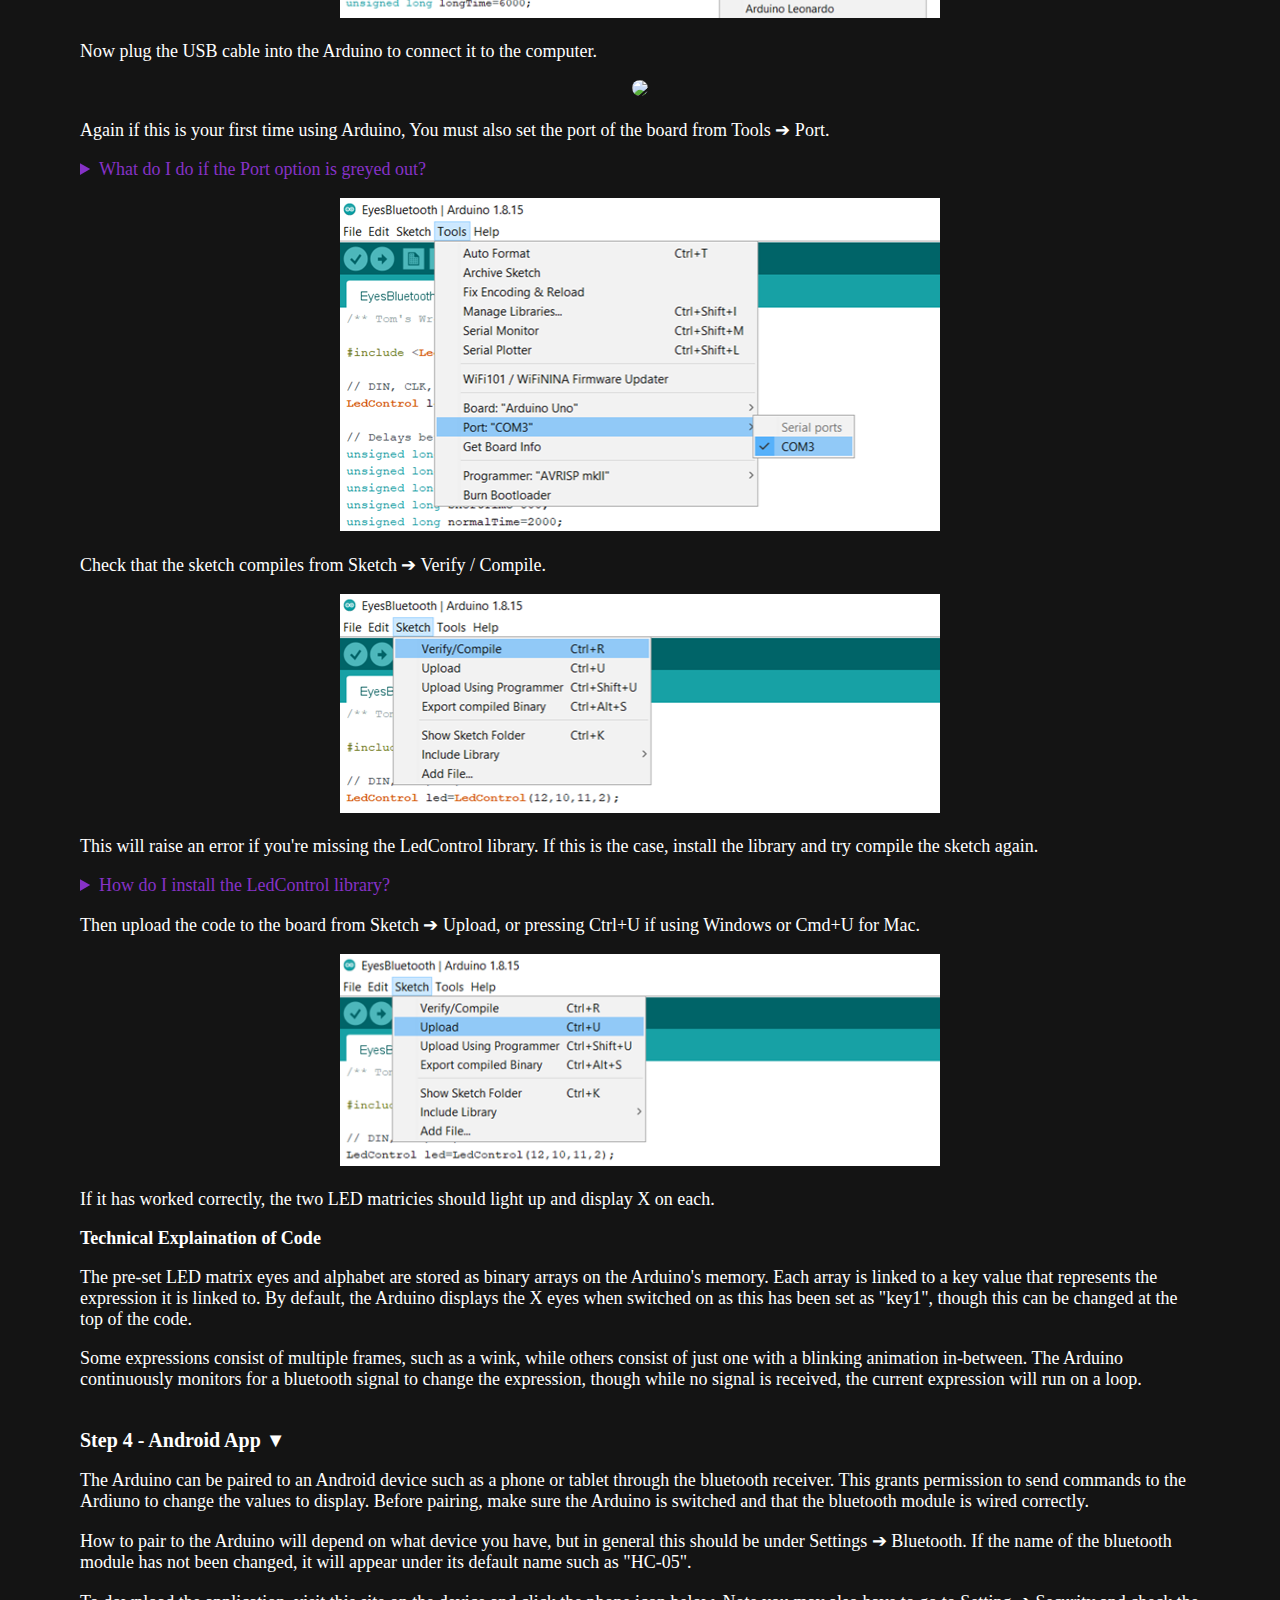
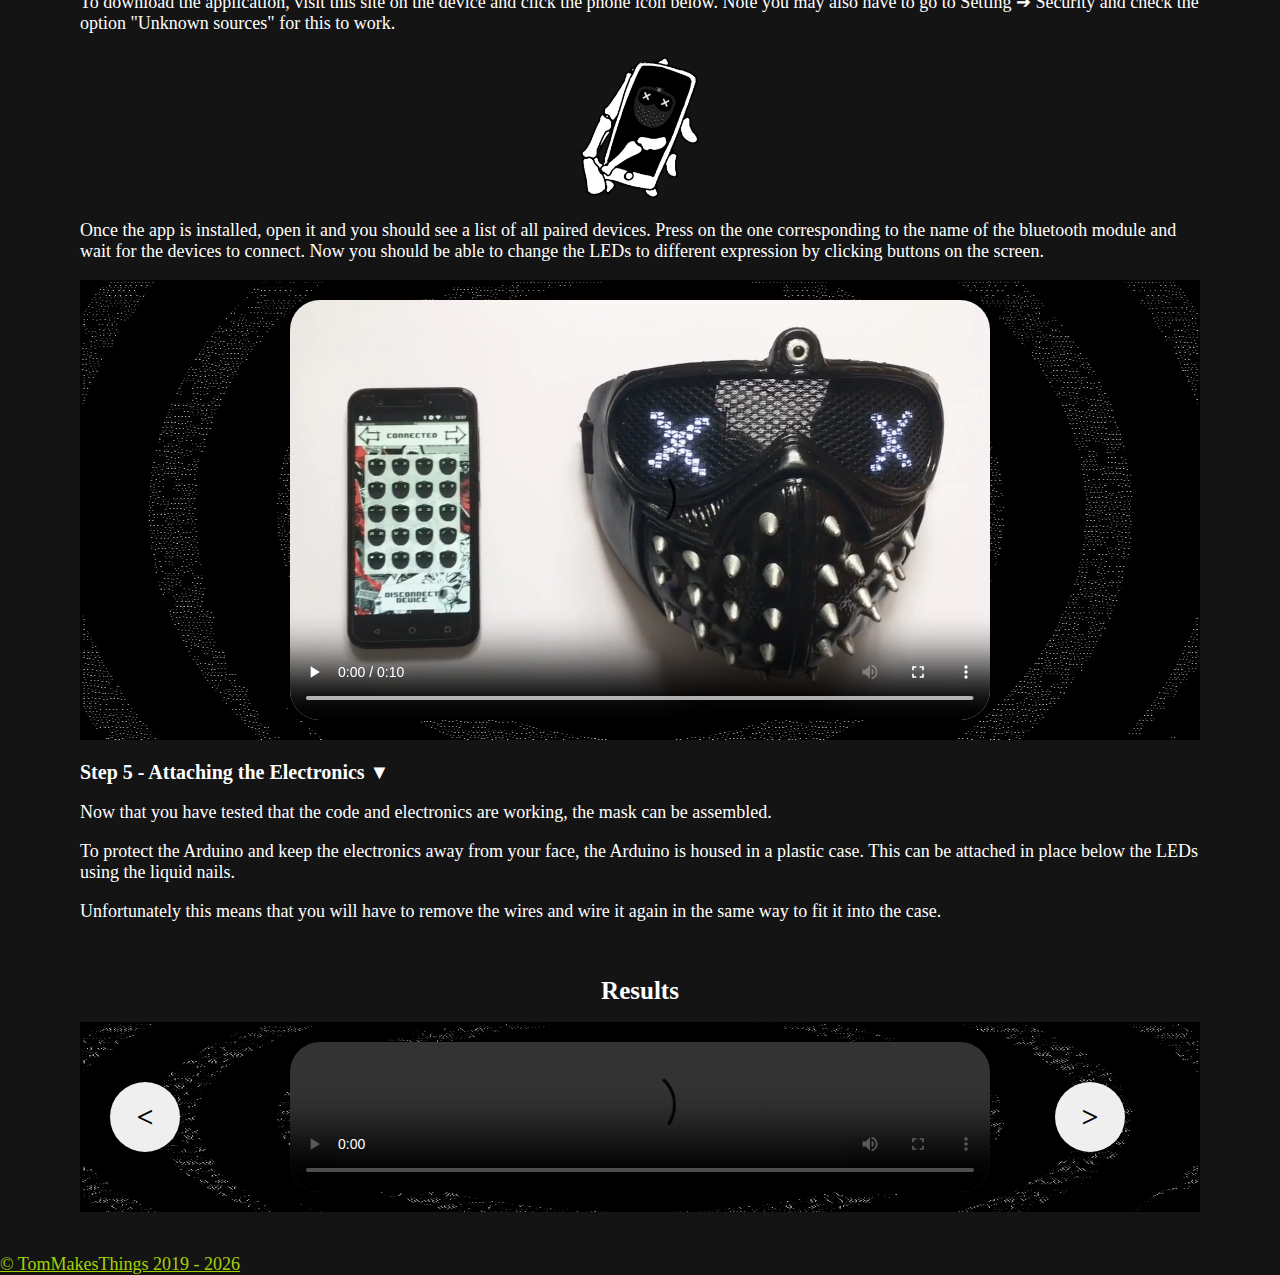
==== commit 59c1871b: "Updated supplies" ====
--- a/index.html
+++ b/index.html
@@ -83,105 +83,240 @@
 	<div>
 		<a name="parts" class="anchor"></a>
 		<h1>Parts</h1>
-		<h2>Software:</h2>
-		<div class="software-div">
-			<p><img src="Assets/Images/Arduino-Logo.png" class="software-logo"><a href="https://www.arduino.cc/en/software" target="_blank" rel="noopener noreferrer" class="software-text">Arduino IDE</a></p>
-		</div>
-
-		<div style="clear: both; line-height:10px;">
-    	<br>
-		</div>
-
-		<div class="software-div">
-			<p><img src="Assets/Images/Android-Studio-Logo.png" class="software-logo"><a href="https://www.arduino.cc/en/software" target="_blank" rel="noopener noreferrer" class="software-text">Android Studio</a><a class="software-text">TBC</a></p>
-		</div>
-
-		<h2>Hardware:</h2>
+		<details open="open">
+			<summary class="header2">Software</summary>
+			<div class="software-div">
+				<p><a href="https://www.arduino.cc/en/software" target="_blank" rel="noopener noreferrer" class="software-text arduino"><img src="Assets/Images/Arduino-Logo.png" class="software-logo">Arduino IDE</a></p>
+				<div style="clear: both; line-height:3px;">
+		    	<br>
+				</div>
+				<p>✱ Required to upload code to the Arduino</p>
+				<p>✱ For the tutorial I used version 1.8.15</p>
+			</div>
+
+			<div style="clear: both; line-height:10px;">
+	    	<br>
+			</div>
+
+			<div class="software-div">
+				<p><a href="https://developer.android.com/studio" target="_blank" rel="noopener noreferrer" class="software-text android"><img src="Assets/Images/Android-Studio-Logo.png" class="software-logo">Android Studio</a></p>
+				<div style="clear: both; line-height:3px;">
+		    	<br>
+				</div>
+				<p>✱ Only needed if you wish to edit the Android app</p>
+				<p>✱ The app was developed in Android Studio 3.5.1</p>
+			</div>
+		</details>
+
+		<br>
+
+		<details open="open">
+			<summary class="header2">Code</summary>
+			<div class="software-div">
+				<p><a href="https://github.com/TomMakesThings/Bluetooth-Wrench-Mask/archive/refs/heads/main.zip" target="_blank" rel="noopener noreferrer" class="software-text arduino2"><img src="Assets/Images/Arduino-Uno-Art.png" class="software-logo">Arduino code</a></p>
+				<div style="clear: both; line-height:3px;">
+					<br>
+				</div>
+				<p>✱ TBC</p>
+			</div>
+
+			<div style="clear: both; line-height:10px;">
+				<br>
+			</div>
+
+			<div class="software-div">
+				<p><a href="https://github.com/TomMakesThings/Bluetooth-Wrench-Mask/raw/main/Android_App/bluetooth-controller-app.apk" target="_blank" rel="noopener noreferrer" class="software-text android2"><img src="Assets/Images/Android-Art.png" class="software-logo">Android phone app</a></p>
+				<div style="clear: both; line-height:3px;">
+					<br>
+				</div>
+				<p>✱ TBC</p>
+			</div>
+		</details>
+
+		<br>
+
+		<h2>Supplies:</h2>
 
 		<div class="row">
 			<div class="column">
 				<div>
 					<a><img src="Assets/Images/Plastic-Mask.jpg" class="part"></a>
-					<div class="part-desc">Plastic Wrench mask</div>
+					<div class="part-desc">
+						<p class="part-name">Plastic Wrench mask</p>
+						<ul class="part-list">
+							<li>If you're in the UK, try searching "watch dogs mask" on Amazon</li>
+						</ul>
+					</div>
 				</div>
 				<div>
 					<a><img src="Assets/Images/Black-Spray-Paint.jpg" class="part"></a>
-					<div class="part-desc">Black spray paint</div>
+					<div class="part-desc">
+						<p class="part-name">Black spray paint</p>
+						<ul class="part-list">
+							<li>I used PlastiKote super gloss black spray paint</li>
+							<li>You can use other paints but make sure you get one suitable for plastic</li>
+						</ul>
+					</div>
 				</div>
 				<div>
 					<a><img src="Assets/Images/Silver-Paint.png" class="part"></a>
-					<div class="part-desc">Metallic silver paint</div>
+					<div class="part-desc">
+						<p class="part-name">Metallic silver paint</p>
+						<ul class="part-list">
+							<li>I used Rust-Oleum metallic silver furniture paint as I had some spare</li>
+							<li>Normal acryclic paint works too</li>
+						</ul>
+					</div>
 				</div>
 				<div>
 					<a><img src="Assets/Images/Paintbrush.jpg" class="part"></a>
-					<div class="part-desc">Fine paintbrushes</div>
+					<div class="part-desc">
+						<p class="part-name">Fine paintbrushes</p>
+						<ul class="part-list">
+							<li>The things normal people use for painting</li>
+						</ul>
+					</div>
 				</div>
 			</div>
 			<div class="column">
 				<div>
 					<a><img src="Assets/Images/Android-Phone.jpg" class="part"></a>
-					<div class="part-desc">Android phone or tablet</div>
+					<div class="part-desc">
+						<p class="part-name">Android device</p>
+						<ul class="part-list">
+							<li>Can be either a phone or tablet</li>
+							<li>Unfortunately the app is not compatible with iOS devices (blame Apple)</li>
+						</ul>
+					</div>
 				</div>
 				<div>
 					<a><img src="Assets/Images/Arduino-Uno.jpg" class="part"></a>
-					<div class="part-desc">Arduino UNO, can genuiune or an unofficial clone board</div>
+					<div class="part-desc">
+						<p class="part-name">Arduino UNO</p>
+						<ul class="part-list">
+							<li>Doesn't matter if it's genuiune or an unofficial clone board</li>
+						</ul>
+					</div>
 				</div>
 				<div>
 					<a><img src="Assets/Images/USB-Cable.jpg" class="part"></a>
-					<div class="part-desc">USB A to USB B cable</div>
+					<div class="part-desc">
+						<p class="part-name">USB A to USB B cable</p>
+						<ul class="part-list">
+							<li>These cables are generic</li>
+							<li>Often they'll send you one with the board</li>
+						</ul>
+					</div>
 				</div>
 				<div>
 					<a><img src="Assets/Images/LED-Matrix.jpg" class="part"></a>
-					<div class="part-desc">x2 white 8x8 LED matrix with module</div>
+					<div class="part-desc">
+						<p class="part-name">x2 white 8x8 LED matrix with MAX7219 module</p>
+						<ul class="part-list">
+							<li>Note that the LED matrix is detachable from the module and is easy to swap</li>
+							<li>For me it was cheaper to buy modules with red LEDs and buy two white LED matrices separately</li>
+						</ul>
+					</div>
 				</div>
 			</div>
 			<div class="column">
 				<div>
 					<a><img src="Assets/Images/Bluetooth-Module.jpg" class="part"></a>
-					<div class="part-desc">HC-06 wireless bluetooth module, HC-05 works too</div>
+					<div class="part-desc">
+						<p class="part-name">HC-06 wireless bluetooth module</p>
+						<ul class="part-list">
+							<li>HC-05 modules work too as they're basically the same but with more functionality</li>
+						</ul>
+					</div>
 				</div>
 				<div>
 					<a><img src="Assets/Images/Jumper-Wires.jpg" class="part"></a>
-					<div class="part-desc">x14 male to female jumper wire, ideally 5 should be black</div>
+					<div class="part-desc">
+						<p class="part-name">x14 male to female jumper wire</p>
+						<ul class="part-list">
+							<li>Ideally you want at least 5 to be black as the ones between the eyes are slightly visible</li>
+						</ul>
+					</div>
 				</div>
 				<div>
 					<a><img src="Assets/Images/9V-Battery-Holder.png" class="part"></a>
-					<div class="part-desc">9V battery holder with connector lead and on/off switch</div>
+					<div class="part-desc">
+						<p class="part-name">9V battery holder with an on/off switch</p>
+						<ul class="part-list">
+							<li>Get one with a connector lead that can fit into the Arduino's barrel jack</li>
+							<li>It must have an on/off switch to control power to the Arduino</li>
+						</ul>
+					</div>
 				</div>
 				<div>
 					<a><img src="Assets/Images/9V-Battery.jpg" class="part"></a>
-					<div class="part-desc">9V battery</div>
+					<div class="part-desc">
+						<p class="part-name">9V battery</p>
+						<ul class="part-list">
+							<li>The battery will last a long time, but I recommend buying some spares just in case</li>
+							<li>I tested AA batteries too, but 8 are required to provide a high enough voltage to power the LEDs which takes up a lot more space</li>
+						</ul>
+					</div>
 				</div>
 				<div>
 					<a><img src="Assets/Images/Arduino-Case.jpg" class="part"></a>
-					<div class="part-desc">Arduino UNO plastic case</div>
+					<div class="part-desc">
+						<p class="part-name">Arduino UNO plastic case</p>
+						<ul class="part-list">
+							<li>The colour doesn't matter since it'll be inside the mask</li>
+						</ul>
+					</div>
 				</div>
 			</div>
 			<div class="column">
 				<div>
 					<a><img src="Assets/Images/Black-Elastic.png" class="part"></a>
-					<div class="part-desc">Black elastic strap</div>
+					<div class="part-desc">
+						<p class="part-name">Black elastic strap</p>
+						<ul class="part-list">
+							<li>Make sure its long enough to fit round the back of your head</li>
+						</ul>
+					</div>
 				</div>
 				<div>
 					<a><img src="Assets/Images/Velcro.jpg" class="part"></a>
-					<div class="part-desc">Velcro strip</div>
+					<div class="part-desc">
+						<p class="part-name">Velcro strip</p>
+						<ul class="part-list">
+							<li>This needs to be about the size of the battery pack</li>
+						</ul>
+					</div>
 				</div>
 				<div>
 					<a><img src="Assets/Images/Black-Tape.jpg" class="part"></a>
-					<div class="part-desc">Black electric tape</div>
+					<div class="part-desc">
+						<p class="part-name">Black electric tape</p>
+						<ul class="part-list">
+							<li>Use a tape designed insulate electrical wires</li>
+						</ul>
+					</div>
 				</div>
 				<div>
 					<a><img src="Assets/Images/Liquid-Nails.jpg" class="part"></a>
-					<div class="part-desc">Liquid nails</div>
+					<div class="part-desc">
+						<p class="part-name">Liquid nails</p>
+						<ul class="part-list">
+							<li>This stuff is pretty strong and will keep the parts in place inside the mask</li>
+							<li>Can be purchased in black</li>
+						</ul>
+					</div>
 				</div>
 				<div>
 					<a><img src="Assets/Images/Black-Paint.png" class="part"></a>
-					<div class="part-desc">Black paint</div>
+					<div class="part-desc">
+						<p class="part-name">Black paint</p>
+						<ul class="part-list">
+							<li>I used this to paint the white liquid nails</li>
+						</ul>
+					</div>
 				</div>
 			</div>
 		</div>
-
-		<h2>Other supplies:</h2>
 
 	</div>
 
@@ -225,7 +360,6 @@
 			<summary class="header2">Step 3 - Uploading Arduino Code</summary>
 			<p>Code can be uploaded to the board using Arduino IDE.
 				If you do not have this already, <a href="https://www.arduino.cc/en/software" target="_blank" rel="noopener noreferrer">download the latest version</a> from the official Arduino site.
-				For this tutorial I'm using version 1.8.15.
 				To download all required code in zip format, click the file below.
 				You can also find these files on <a href="https://github.com/TomMakesThings/Bluetooth-Wrench-Mask" target="_blank" rel="noopener noreferrer">GitHub</a>.
 			</p>
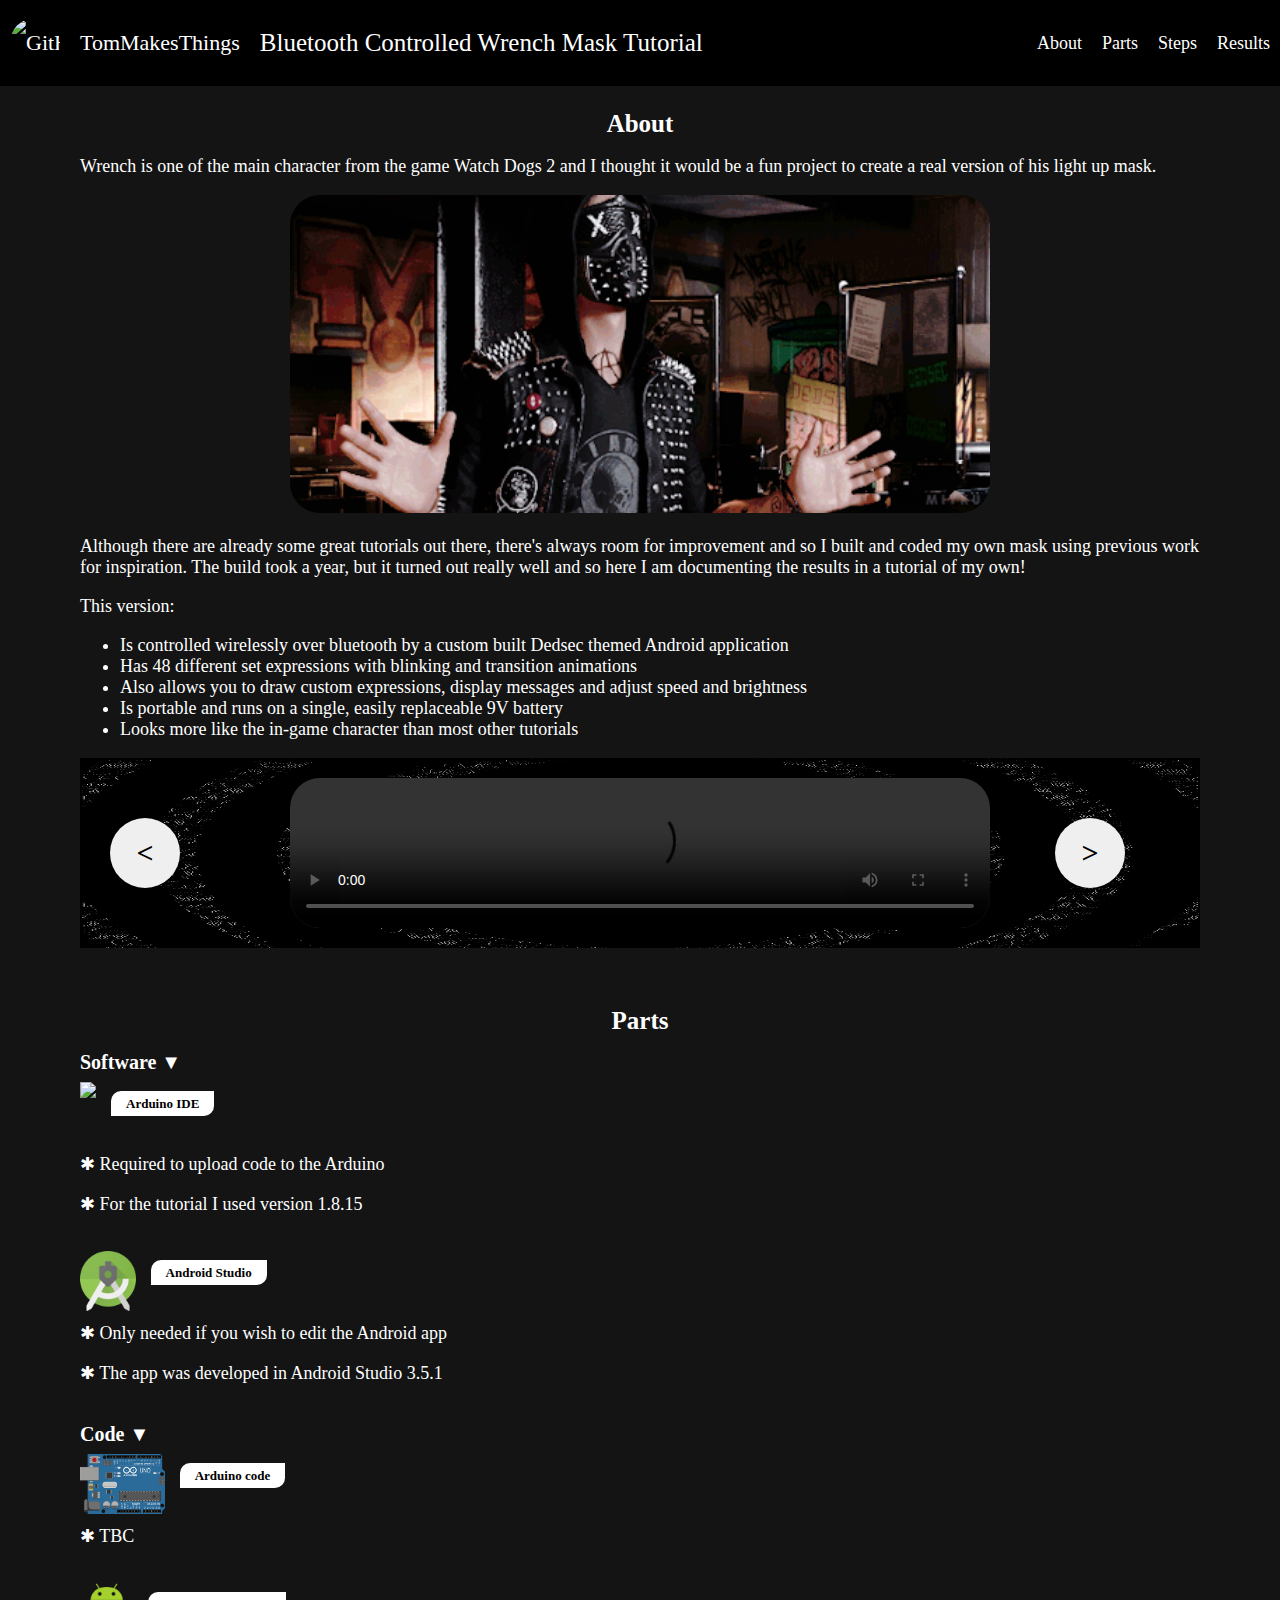
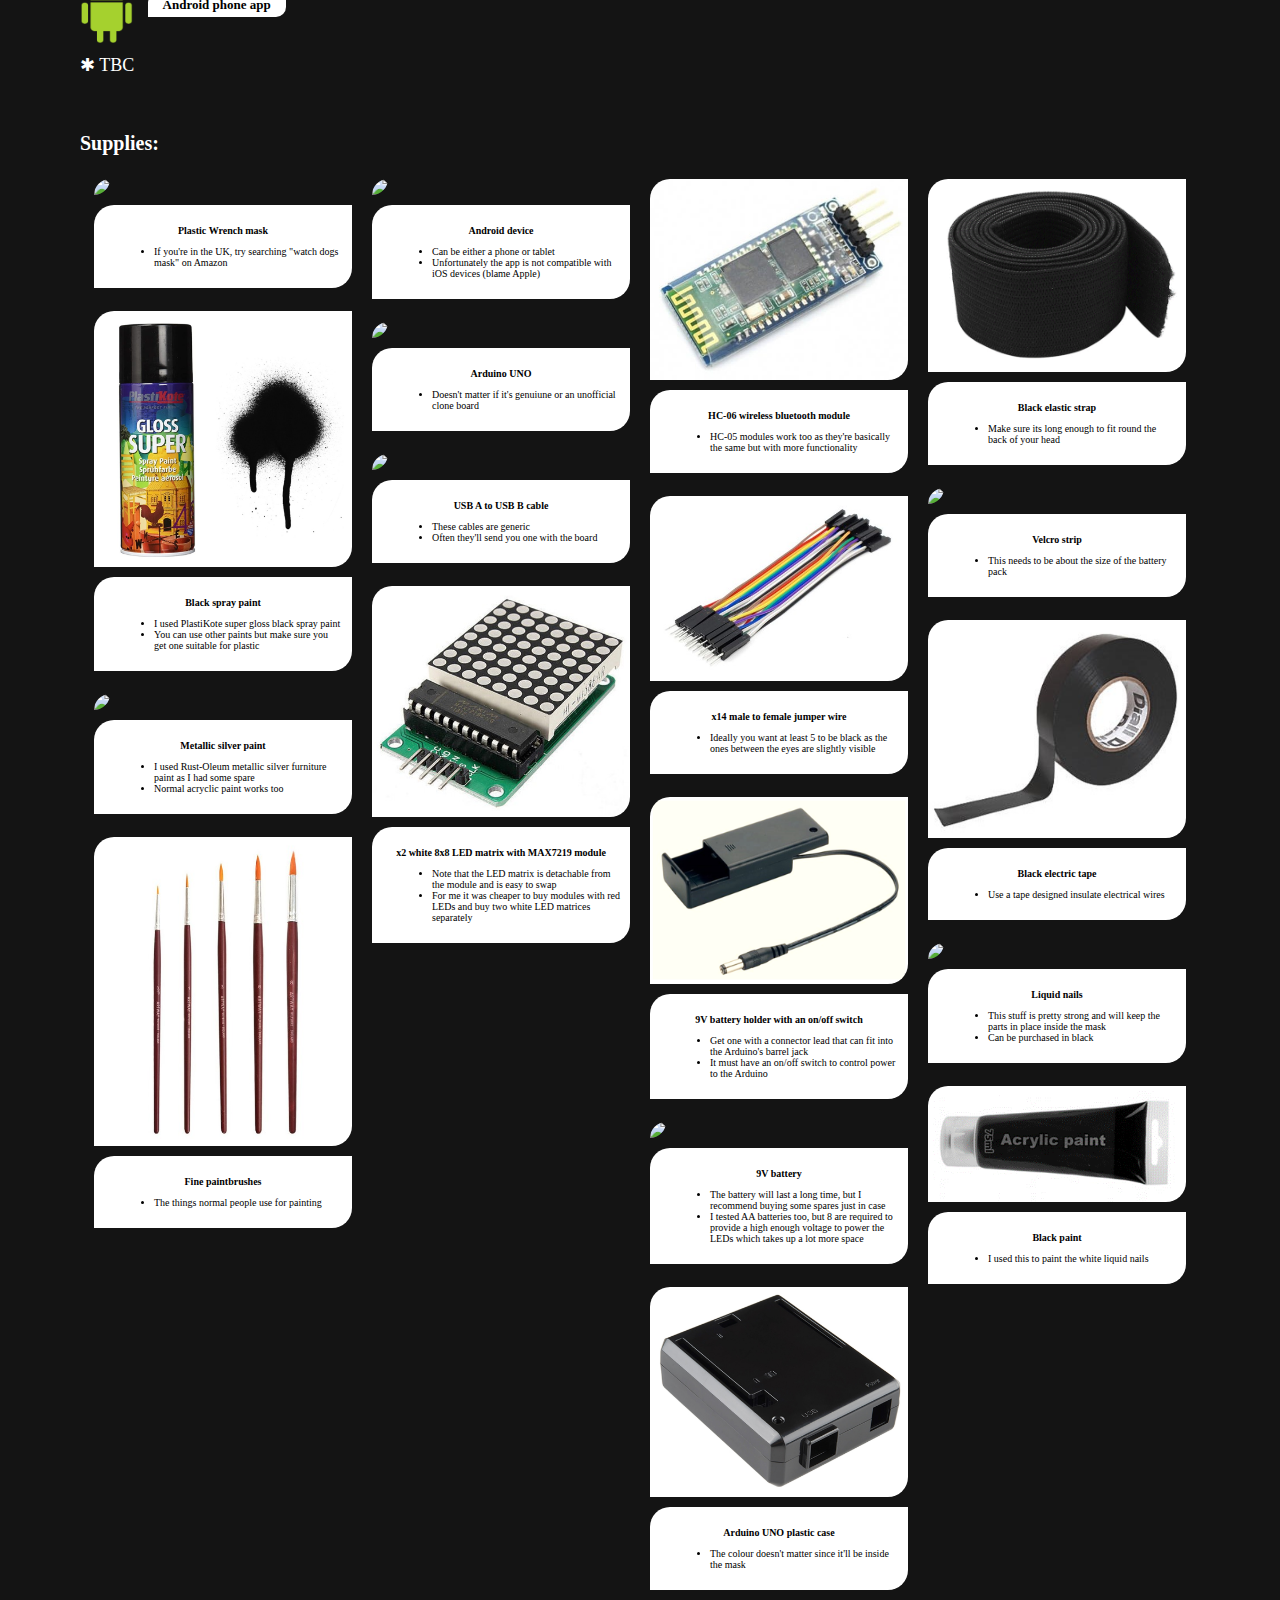
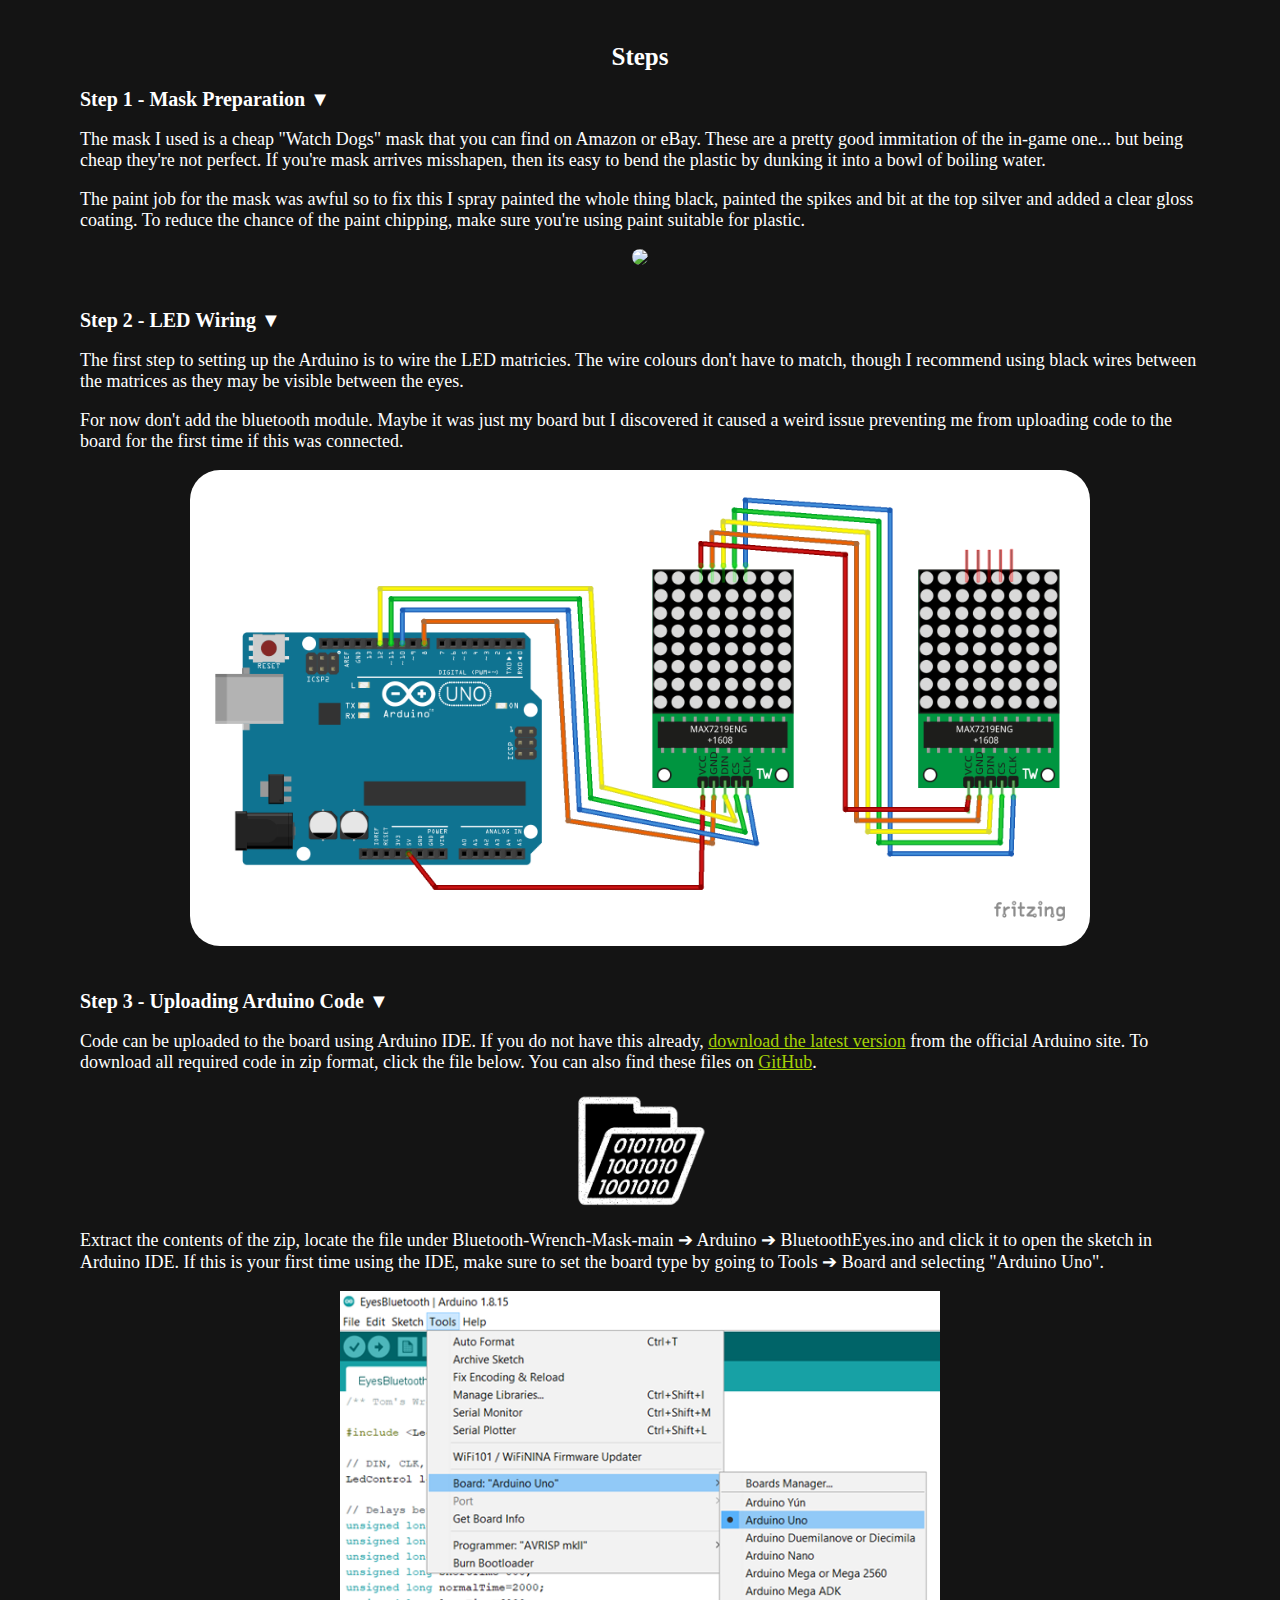
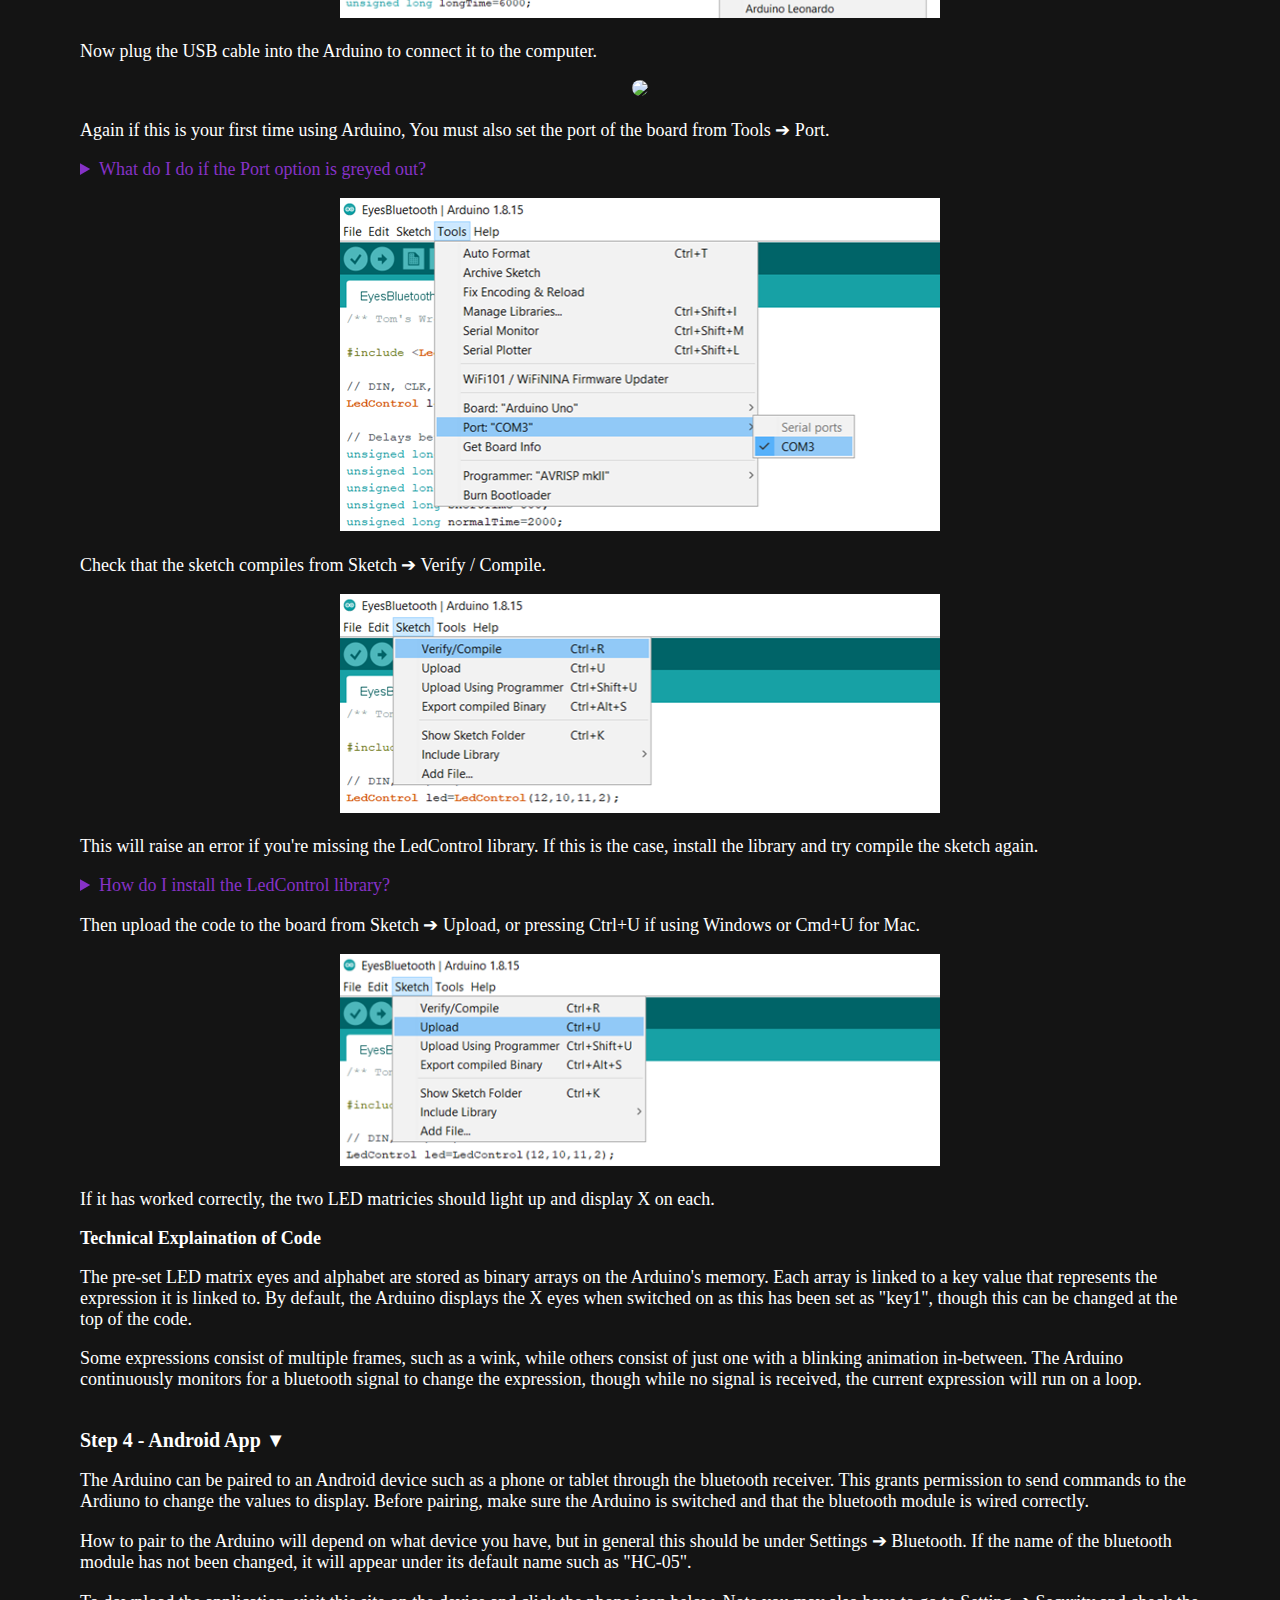
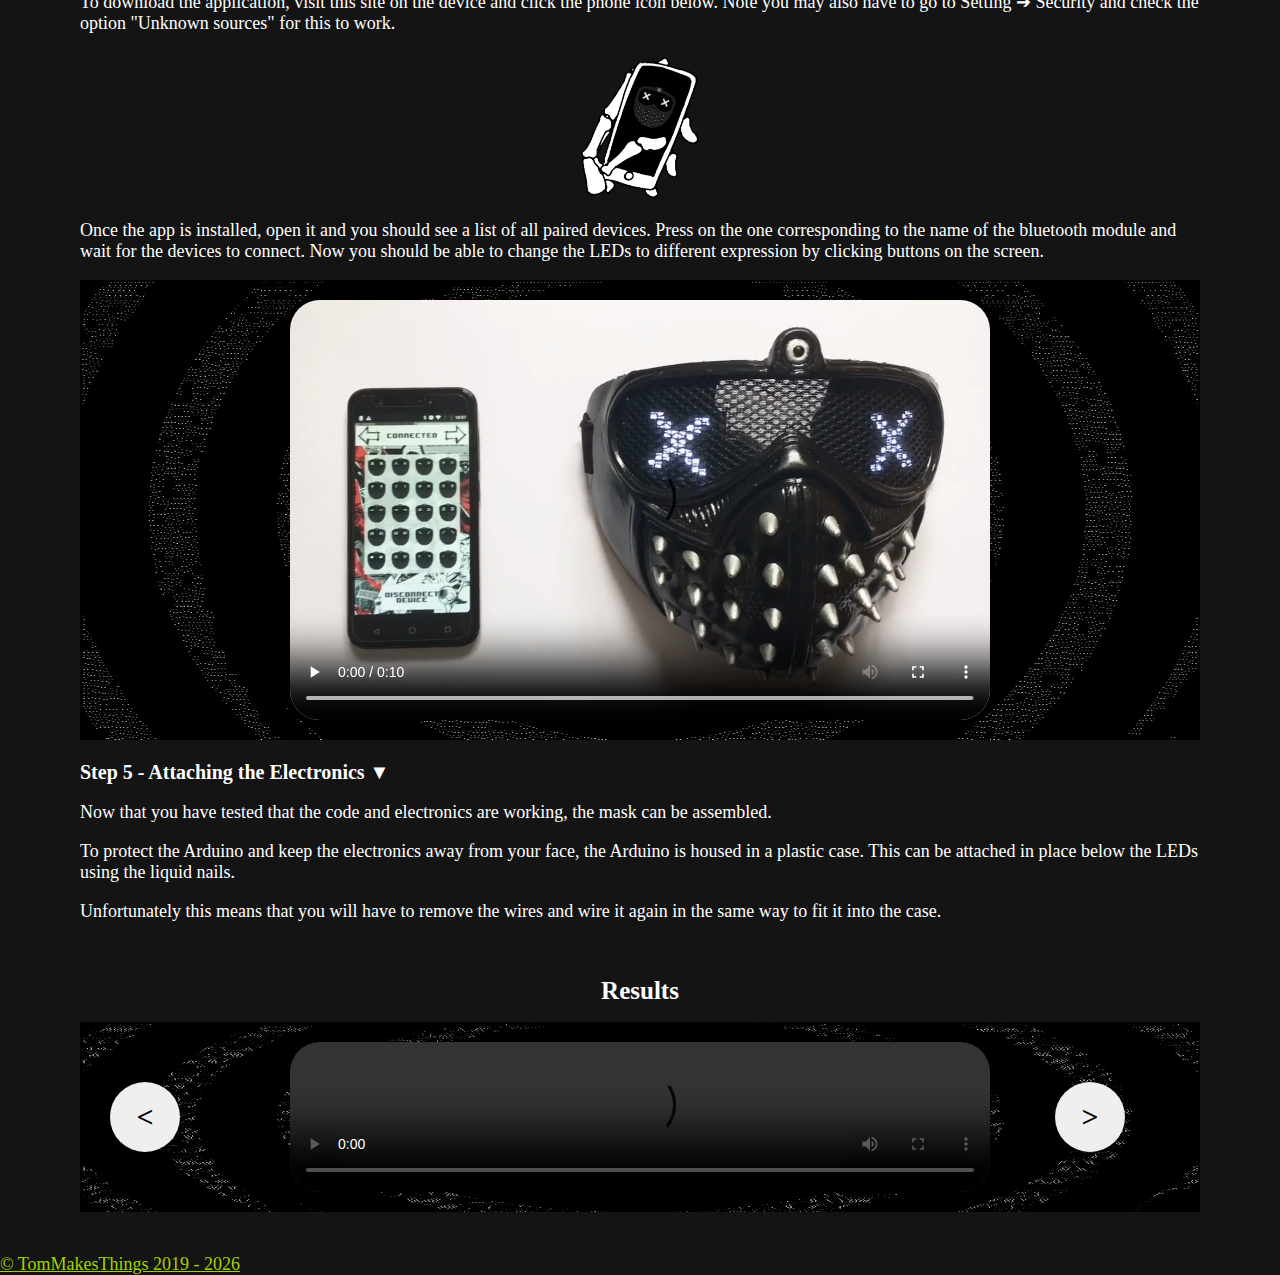
==== commit d7db1cf9: "Added icon" ====
--- a/index.html
+++ b/index.html
@@ -5,6 +5,12 @@
   <meta name="keywords" content="watch dogs 2">
   <meta name="author" content="TomMakesThings">
 	<meta name="viewport" content="width=device-width, initial-scale=1">
+
+	<!-- Website icon -->
+	<link rel="shortcut icon" type="image/x-icon" href="Assets/Icon/favicon.ico">
+
+	<!-- Tab name -->
+	<title>Wrench Mask Tutorial</title>
 
 	<!-- Links to the CSS stylesheets -->
 	<link rel="stylesheet" href="Stylesheets\main.css">
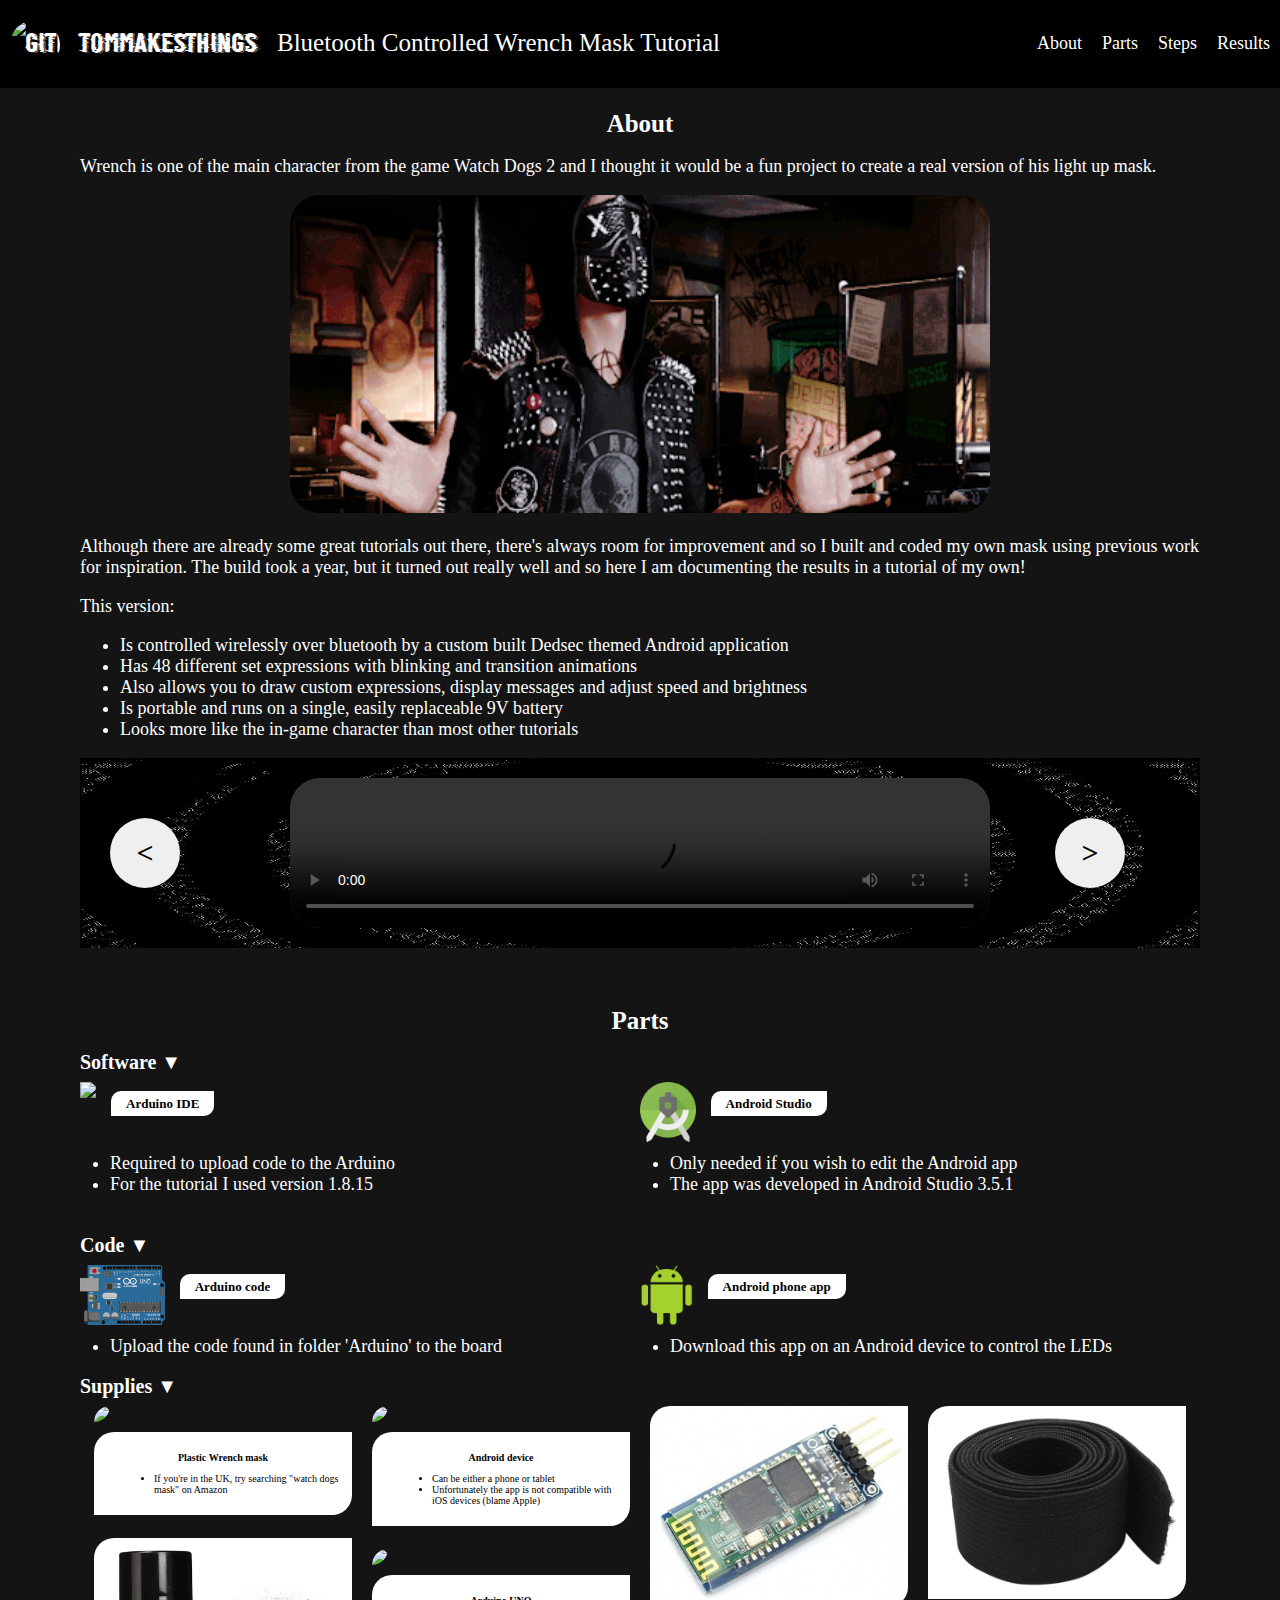
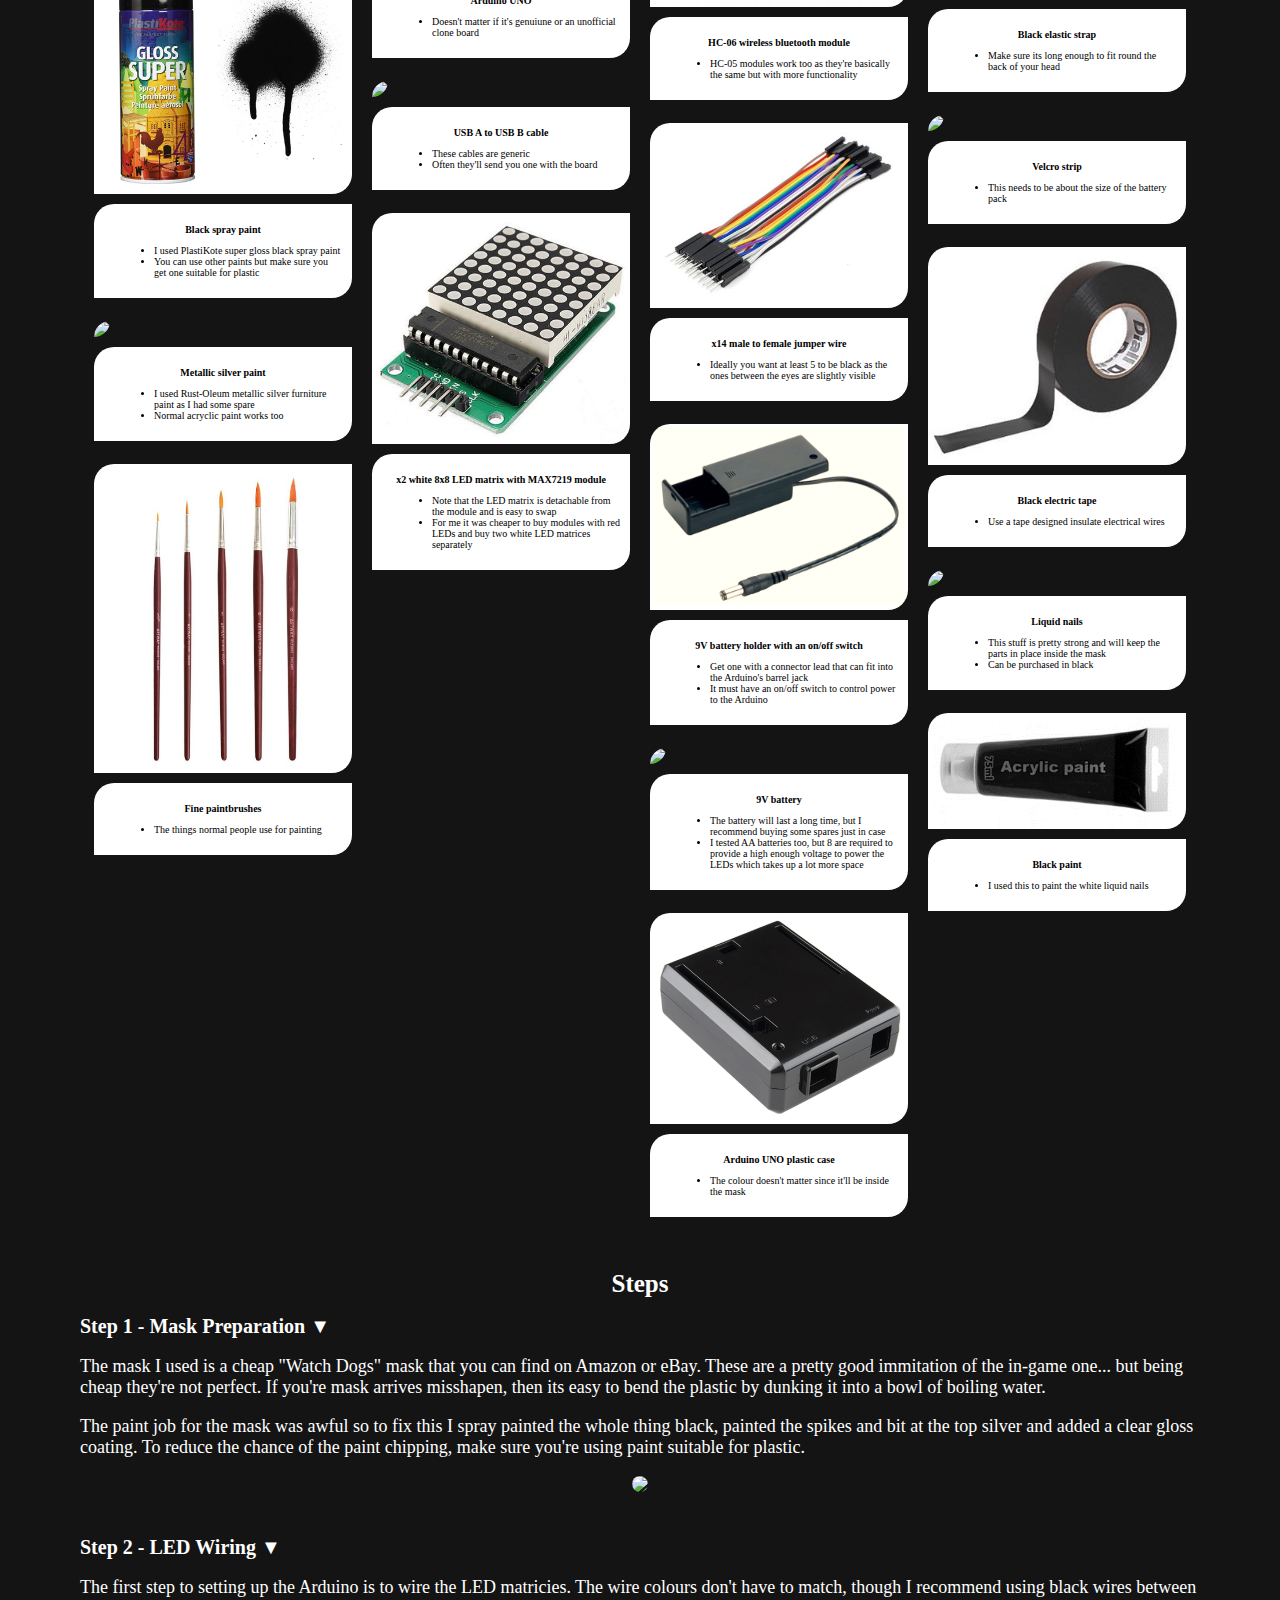
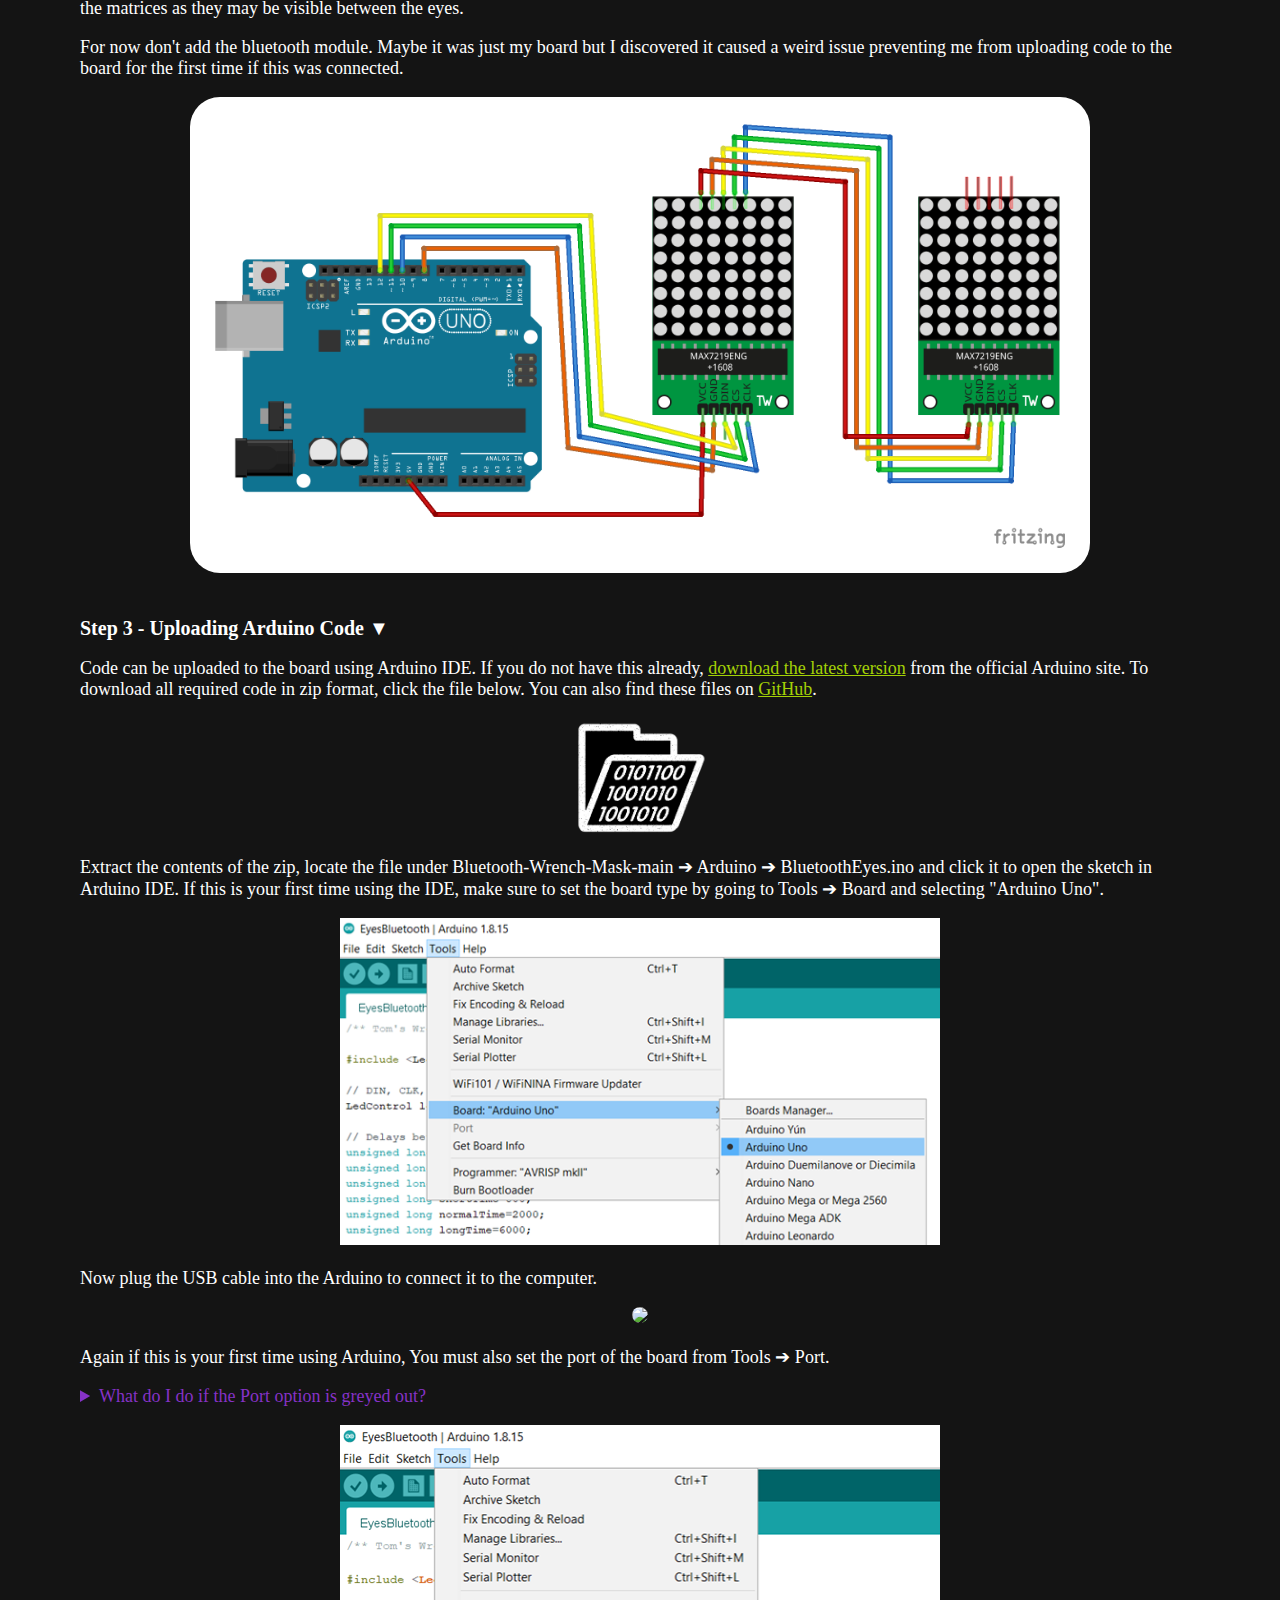
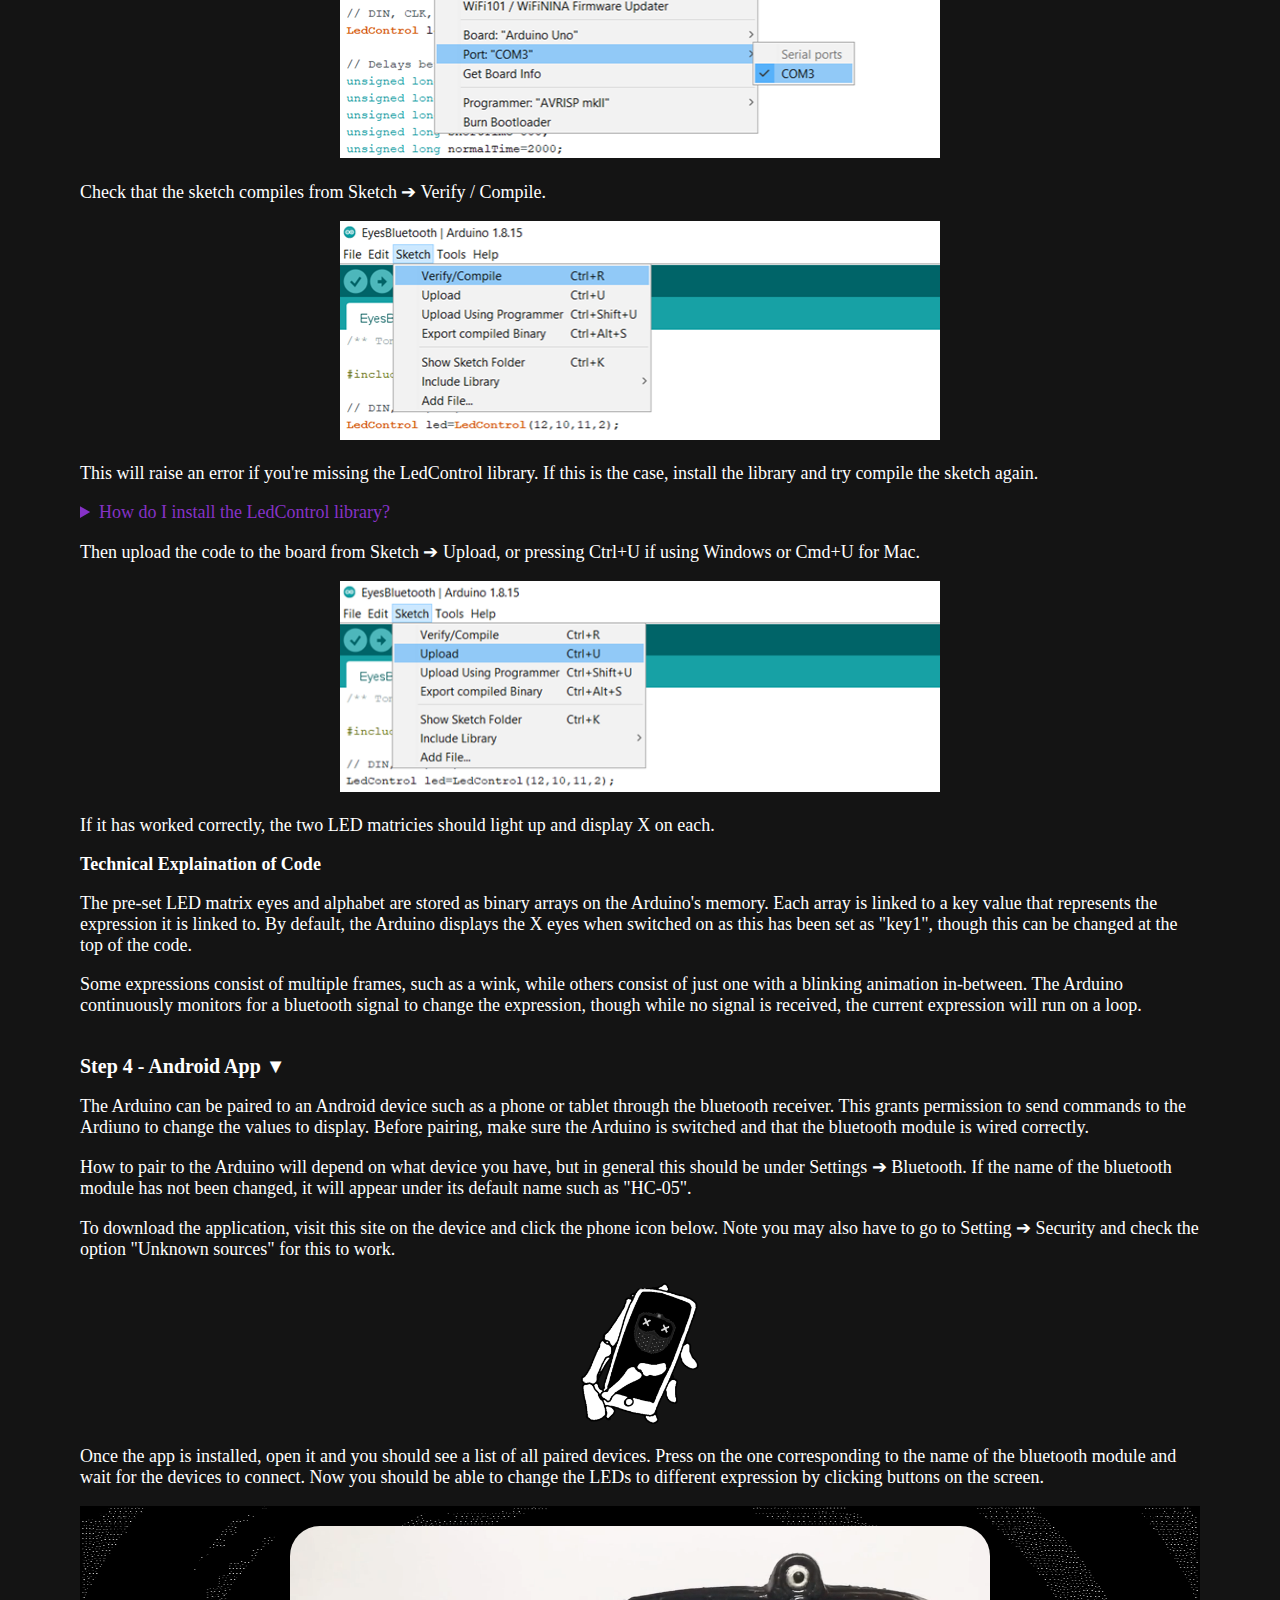
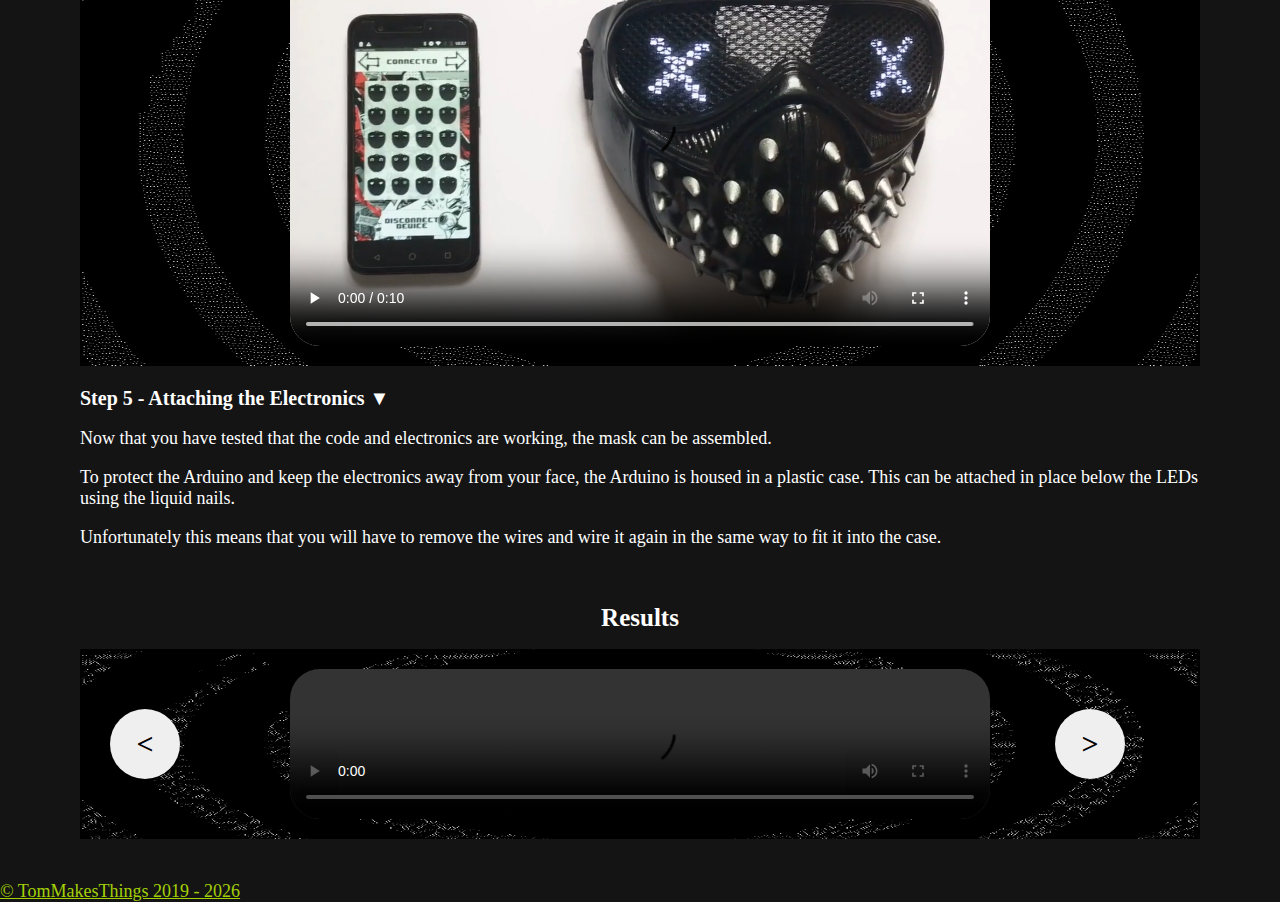
==== commit f455c807: "Update parts" ====
--- a/index.html
+++ b/index.html
@@ -96,12 +96,10 @@
 				<div style="clear: both; line-height:3px;">
 		    	<br>
 				</div>
-				<p>✱ Required to upload code to the Arduino</p>
-				<p>✱ For the tutorial I used version 1.8.15</p>
-			</div>
-
-			<div style="clear: both; line-height:10px;">
-	    	<br>
+				<ul>
+					<li>Required to upload code to the Arduino</li>
+					<li>For the tutorial I used version 1.8.15</li>
+				</ul>
 			</div>
 
 			<div class="software-div">
@@ -109,9 +107,12 @@
 				<div style="clear: both; line-height:3px;">
 		    	<br>
 				</div>
-				<p>✱ Only needed if you wish to edit the Android app</p>
-				<p>✱ The app was developed in Android Studio 3.5.1</p>
-			</div>
+				<ul>
+					<li>Only needed if you wish to edit the Android app</li>
+					<li>The app was developed in Android Studio 3.5.1</li>
+				</ul>
+			</div>
+			<div style="clear: both; line-height:10px;"></div>
 		</details>
 
 		<br>
@@ -123,11 +124,9 @@
 				<div style="clear: both; line-height:3px;">
 					<br>
 				</div>
-				<p>✱ TBC</p>
-			</div>
-
-			<div style="clear: both; line-height:10px;">
-				<br>
+				<ul>
+					<li>Upload the code found in folder 'Arduino' to the board</li>
+				</ul>
 			</div>
 
 			<div class="software-div">
@@ -135,16 +134,18 @@
 				<div style="clear: both; line-height:3px;">
 					<br>
 				</div>
-				<p>✱ TBC</p>
+				<ul>
+					<li>Download this app on an Android device to control the LEDs</li>
+				</ul>
 			</div>
 		</details>
 
 		<br>
 
-		<h2>Supplies:</h2>
-
-		<div class="row">
-			<div class="column">
+		<details open="open">
+			<summary class="header2">Supplies</summary>
+			<div class="row">
+				<div class="column">
 				<div>
 					<a><img src="Assets/Images/Plastic-Mask.jpg" class="part"></a>
 					<div class="part-desc">
@@ -184,7 +185,7 @@
 					</div>
 				</div>
 			</div>
-			<div class="column">
+				<div class="column">
 				<div>
 					<a><img src="Assets/Images/Android-Phone.jpg" class="part"></a>
 					<div class="part-desc">
@@ -225,7 +226,7 @@
 					</div>
 				</div>
 			</div>
-			<div class="column">
+				<div class="column">
 				<div>
 					<a><img src="Assets/Images/Bluetooth-Module.jpg" class="part"></a>
 					<div class="part-desc">
@@ -274,7 +275,7 @@
 					</div>
 				</div>
 			</div>
-			<div class="column">
+				<div class="column">
 				<div>
 					<a><img src="Assets/Images/Black-Elastic.png" class="part"></a>
 					<div class="part-desc">
@@ -322,7 +323,9 @@
 					</div>
 				</div>
 			</div>
-		</div>
+			</div>
+		</details>
+
 
 	</div>
 
